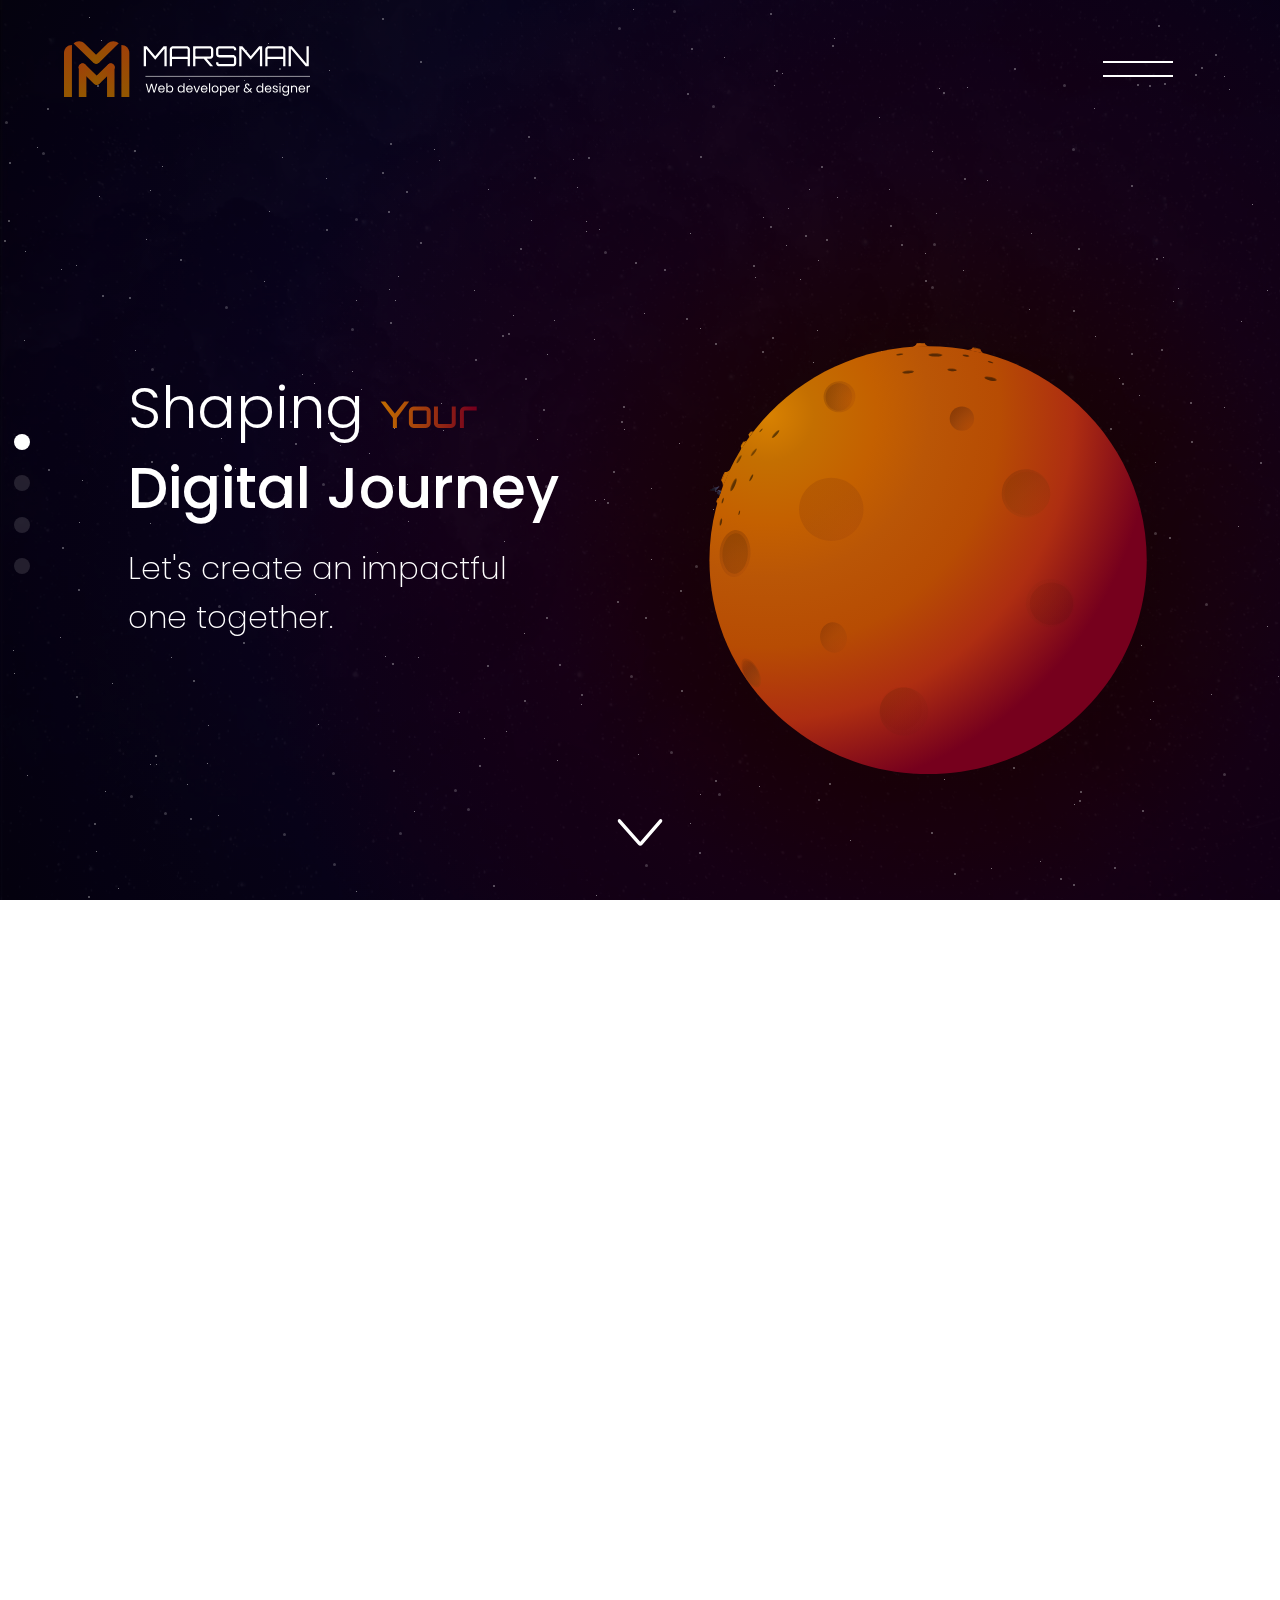
==== index.html @ 3948cae2 "Create index.html" ====
<!DOCTYPE html>
<html lang="en">
<head>
    <meta charset="UTF-8">
    <meta http-equiv="X-UA-Compatible" content="IE=edge">
    <meta name="viewport" content="width=device-width, initial-scale=1.0">
    <title>MARSMAN</title>
    <link rel="stylesheet" href="/statics/mutual.css">
    <link rel="stylesheet" href="/statics/index.css">
    <link rel="preconnect" href="https://fonts.googleapis.com">
    <link rel="preconnect" href="https://fonts.gstatic.com" crossorigin>
    <link href="https://fonts.googleapis.com/css2?family=Orbitron:wght@400;500;600;700;800&family=Poppins:wght@100;200;300;400;500;600;700&display=swap" rel="stylesheet">
    <link rel="preconnect" href="https://fonts.gstatic.com" crossorigin>
    <link href="https://fonts.googleapis.com/css2?family=Roboto:ital,wght@1,300;1,400&display=swap" rel="stylesheet">
    <link rel="apple-touch-icon" sizes="180x180" href="/static/favcon/apple-touch-icon.png">
    <link rel="icon" type="image/png" sizes="192x192" href="/static/favcon/android-chrome-192x192.png">
    <link rel="icon" type="image/png" sizes="512x512" href="/static/favcon/android-chrome-512x512.png">
    <link rel="icon" type="image/png" sizes="32x32" href="/static/favcon/favicon-32x32.png">
    <link rel="icon" type="image/png" sizes="16x16" href="/static/favcon/favicon-16x16.png">
    <link rel="manifest" href="/static/favcon/site.webmanifest">
</head>
<body>
    <header id="header" class="fader">
        <div id="nav-container" class="flex" style="flex-direction: row;">
            <a href="/" class="logo noSelect" aria-label="my logo with a redirection link to home page">
                <svg width="100%" height="100%" viewBox="0 0 2112 510" fill="none" xmlns="http://www.w3.org/2000/svg">
                    <g clip-path="url(#clip0_932_1490)">
                    <path d="M698 329.011H2112" stroke="white" stroke-width="5"/>
                    <path d="M683.44 243V70.2H710.08L781.84 155.64L853.6 70.2H880.24V243H860.8V92.28L781.84 186.12L702.88 92.28V243H683.44ZM906.576 243V99C906.576 93.72 907.856 88.92 910.416 84.6C912.976 80.12 916.416 76.6 920.736 74.04C925.216 71.48 930.096 70.2 935.376 70.2H1050.58C1055.86 70.2 1060.66 71.48 1064.98 74.04C1069.46 76.6 1072.98 80.12 1075.54 84.6C1078.1 88.92 1079.38 93.72 1079.38 99V243H1059.94V179.88H926.016V243H906.576ZM926.016 160.44H1059.94V99C1059.94 96.44 1058.98 94.28 1057.06 92.52C1055.3 90.6 1053.14 89.64 1050.58 89.64H935.376C932.816 89.64 930.576 90.6 928.656 92.52C926.896 94.28 926.016 96.44 926.016 99V160.44ZM1252.64 243L1196.24 175.8H1221.68L1278.32 242.76V243H1252.64ZM1106.72 243V70.44H1250.72C1256 70.44 1260.8 71.8 1265.12 74.52C1269.6 77.08 1273.12 80.52 1275.68 84.84C1278.24 89.16 1279.52 93.96 1279.52 99.24V149.88C1279.52 155.16 1278.24 159.96 1275.68 164.28C1273.12 168.6 1269.6 172.12 1265.12 174.84C1260.8 177.4 1256 178.68 1250.72 178.68H1126.16V243H1106.72ZM1135.52 159H1250.72C1253.28 159 1255.44 158.12 1257.2 156.36C1259.12 154.6 1260.08 152.44 1260.08 149.88V99.24C1260.08 96.68 1259.12 94.52 1257.2 92.76C1255.44 90.84 1253.28 89.88 1250.72 89.88H1135.52C1132.96 89.88 1130.72 90.84 1128.8 92.76C1127.04 94.52 1126.16 96.68 1126.16 99.24V149.88C1126.16 152.44 1127.04 154.6 1128.8 156.36C1130.72 158.12 1132.96 159 1135.52 159ZM1332.37 243C1327.09 243 1322.21 241.72 1317.73 239.16C1313.41 236.6 1309.97 233.16 1307.41 228.84C1304.85 224.36 1303.57 219.48 1303.57 214.2V207.48H1323.01V214.2C1323.01 216.76 1323.89 219 1325.65 220.92C1327.57 222.68 1329.81 223.56 1332.37 223.56H1447.57C1450.13 223.56 1452.29 222.68 1454.05 220.92C1455.97 219 1456.93 216.76 1456.93 214.2V175.56C1456.93 173 1455.97 170.84 1454.05 169.08C1452.29 167.32 1450.13 166.44 1447.57 166.44H1332.37C1327.09 166.44 1322.21 165.16 1317.73 162.6C1313.41 159.88 1309.97 156.36 1307.41 152.04C1304.85 147.72 1303.57 142.92 1303.57 137.64V99C1303.57 93.72 1304.85 88.92 1307.41 84.6C1309.97 80.12 1313.41 76.6 1317.73 74.04C1322.21 71.48 1327.09 70.2 1332.37 70.2H1447.57C1452.85 70.2 1457.65 71.48 1461.97 74.04C1466.45 76.6 1469.97 80.12 1472.53 84.6C1475.09 88.92 1476.37 93.72 1476.37 99V105.72H1456.93V99C1456.93 96.44 1455.97 94.28 1454.05 92.52C1452.29 90.6 1450.13 89.64 1447.57 89.64H1332.37C1329.81 89.64 1327.57 90.6 1325.65 92.52C1323.89 94.28 1323.01 96.44 1323.01 99V137.64C1323.01 140.2 1323.89 142.36 1325.65 144.12C1327.57 145.88 1329.81 146.76 1332.37 146.76H1447.57C1452.85 146.76 1457.65 148.12 1461.97 150.84C1466.45 153.4 1469.97 156.84 1472.53 161.16C1475.09 165.48 1476.37 170.28 1476.37 175.56V214.2C1476.37 219.48 1475.09 224.36 1472.53 228.84C1469.97 233.16 1466.45 236.6 1461.97 239.16C1457.65 241.72 1452.85 243 1447.57 243H1332.37ZM1502.11 243V70.2H1528.75L1600.51 155.64L1672.27 70.2H1698.91V243H1679.47V92.28L1600.51 186.12L1521.55 92.28V243H1502.11ZM1725.25 243V99C1725.25 93.72 1726.53 88.92 1729.09 84.6C1731.65 80.12 1735.09 76.6 1739.41 74.04C1743.89 71.48 1748.77 70.2 1754.05 70.2H1869.25C1874.53 70.2 1879.33 71.48 1883.65 74.04C1888.13 76.6 1891.65 80.12 1894.21 84.6C1896.77 88.92 1898.05 93.72 1898.05 99V243H1878.61V179.88H1744.69V243H1725.25ZM1744.69 160.44H1878.61V99C1878.61 96.44 1877.65 94.28 1875.73 92.52C1873.97 90.6 1871.81 89.64 1869.25 89.64H1754.05C1751.49 89.64 1749.25 90.6 1747.33 92.52C1745.57 94.28 1744.69 96.44 1744.69 99V160.44ZM1925.39 243V70.2H1952.03L2078.75 220.92V70.2H2098.19V243H2071.55L1944.83 92.28V243H1925.39Z" fill="white"/>
                    <path d="M82.1289 46.5962V46.5962C108.12 21.2141 150.261 21.2141 176.252 46.5962L298.905 166.373C311.9 179.064 311.9 199.64 298.905 212.331V212.331C285.909 225.022 264.839 225.022 251.843 212.331L82.1289 46.5962Z" fill="url(#paint0_linear_932_1490)"/>
                    <path d="M375.524 45.9583C401.516 20.5762 443.656 20.5762 469.648 45.9583V45.9583L302.248 209.433C289.252 222.124 268.182 222.124 255.187 209.433V209.433C242.191 196.742 242.191 176.166 255.187 163.475L375.524 45.9583Z" fill="url(#paint1_linear_932_1490)"/>
                    <path d="M127 251.5C127 233.551 141.551 219 159.5 219V219C177.449 219 192 233.551 192 251.5V510H127V251.5Z" fill="url(#paint2_linear_932_1490)"/>
                    <path d="M0 129C0 91.4446 30.4446 61 68 61V61V510H0V129Z" fill="url(#paint3_linear_932_1490)"/>
                    <path d="M492 61V61C529.555 61 560 91.4446 560 129V510H492V61Z" fill="url(#paint4_linear_932_1490)"/>
                    <rect width="65.7797" height="234.198" rx="32.8898" transform="matrix(0.715444 -0.69867 0.715444 0.69867 112.309 250.743)" fill="url(#paint5_linear_932_1490)"/>
                    <rect width="65.7797" height="228.077" rx="32.8898" transform="matrix(0.715444 0.69867 -0.715444 0.69867 400.707 204.785)" fill="url(#paint6_linear_932_1490)"/>
                    <path d="M369 251C369 233.327 383.327 219 401 219V219C418.673 219 433 233.327 433 251V510H369V251Z" fill="url(#paint7_linear_932_1490)"/>
                    <path d="M799.971 392.421L778.357 467H767.443L750.109 406.973L732.133 467L721.326 467.107L700.461 392.421H710.84L727.104 455.658L745.08 392.421H755.994L773.114 455.444L789.485 392.421H799.971ZM864.127 435.435C864.127 437.29 864.02 439.251 863.806 441.32H816.94C817.296 447.098 819.258 451.628 822.825 454.909C826.463 458.119 830.85 459.724 835.986 459.724C840.194 459.724 843.69 458.761 846.472 456.835C849.325 454.838 851.322 452.198 852.464 448.917H862.95C861.38 454.552 858.242 459.153 853.534 462.72C848.826 466.215 842.976 467.963 835.986 467.963C830.422 467.963 825.428 466.715 821.006 464.218C816.654 461.721 813.23 458.19 810.734 453.625C808.237 448.988 806.989 443.638 806.989 437.575C806.989 431.512 808.201 426.197 810.627 421.632C813.052 417.067 816.44 413.571 820.792 411.146C825.214 408.649 830.279 407.401 835.986 407.401C841.55 407.401 846.472 408.614 850.752 411.039C855.032 413.464 858.313 416.817 860.596 421.097C862.95 425.306 864.127 430.085 864.127 435.435ZM854.069 433.402C854.069 429.693 853.248 426.518 851.608 423.879C849.967 421.168 847.72 419.135 844.867 417.78C842.085 416.353 838.982 415.64 835.558 415.64C830.636 415.64 826.427 417.209 822.932 420.348C819.508 423.487 817.546 427.838 817.047 433.402H854.069ZM886.716 419.278C888.714 415.783 891.638 412.929 895.49 410.718C899.342 408.507 903.729 407.401 908.651 407.401C913.93 407.401 918.674 408.649 922.882 411.146C927.091 413.643 930.408 417.174 932.833 421.739C935.259 426.233 936.471 431.476 936.471 437.468C936.471 443.389 935.259 448.667 932.833 453.304C930.408 457.941 927.055 461.543 922.775 464.111C918.567 466.679 913.859 467.963 908.651 467.963C903.587 467.963 899.128 466.857 895.276 464.646C891.496 462.435 888.642 459.617 886.716 456.193V467H876.979V387.82H886.716V419.278ZM926.52 437.468C926.52 433.045 925.629 429.193 923.845 425.912C922.062 422.631 919.637 420.134 916.569 418.422C913.573 416.71 910.256 415.854 906.618 415.854C903.052 415.854 899.735 416.746 896.667 418.529C893.671 420.241 891.246 422.773 889.391 426.126C887.608 429.407 886.716 433.224 886.716 437.575C886.716 441.998 887.608 445.885 889.391 449.238C891.246 452.519 893.671 455.052 896.667 456.835C899.735 458.547 903.052 459.403 906.618 459.403C910.256 459.403 913.573 458.547 916.569 456.835C919.637 455.052 922.062 452.519 923.845 449.238C925.629 445.885 926.52 441.962 926.52 437.468ZM974.176 437.468C974.176 431.476 975.389 426.233 977.814 421.739C980.24 417.174 983.557 413.643 987.765 411.146C992.045 408.649 996.825 407.401 1002.1 407.401C1006.67 407.401 1010.91 408.471 1014.84 410.611C1018.76 412.68 1021.76 415.426 1023.82 418.85V387.82H1033.67V467H1023.82V455.979C1021.9 459.474 1019.04 462.363 1015.26 464.646C1011.48 466.857 1007.06 467.963 1002 467.963C996.789 467.963 992.045 466.679 987.765 464.111C983.557 461.543 980.24 457.941 977.814 453.304C975.389 448.667 974.176 443.389 974.176 437.468ZM1023.82 437.575C1023.82 433.152 1022.93 429.3 1021.15 426.019C1019.37 422.738 1016.94 420.241 1013.87 418.529C1010.88 416.746 1007.56 415.854 1003.92 415.854C1000.28 415.854 996.967 416.71 993.971 418.422C990.975 420.134 988.586 422.631 986.802 425.912C985.019 429.193 984.127 433.045 984.127 437.468C984.127 441.962 985.019 445.885 986.802 449.238C988.586 452.519 990.975 455.052 993.971 456.835C996.967 458.547 1000.28 459.403 1003.92 459.403C1007.56 459.403 1010.88 458.547 1013.87 456.835C1016.94 455.052 1019.37 452.519 1021.15 449.238C1022.93 445.885 1023.82 441.998 1023.82 437.575ZM1103.62 435.435C1103.62 437.29 1103.52 439.251 1103.3 441.32H1056.44C1056.79 447.098 1058.75 451.628 1062.32 454.909C1065.96 458.119 1070.35 459.724 1075.48 459.724C1079.69 459.724 1083.19 458.761 1085.97 456.835C1088.82 454.838 1090.82 452.198 1091.96 448.917H1102.45C1100.88 454.552 1097.74 459.153 1093.03 462.72C1088.32 466.215 1082.47 467.963 1075.48 467.963C1069.92 467.963 1064.92 466.715 1060.5 464.218C1056.15 461.721 1052.73 458.19 1050.23 453.625C1047.73 448.988 1046.48 443.638 1046.48 437.575C1046.48 431.512 1047.7 426.197 1050.12 421.632C1052.55 417.067 1055.94 413.571 1060.29 411.146C1064.71 408.649 1069.78 407.401 1075.48 407.401C1081.05 407.401 1085.97 408.614 1090.25 411.039C1094.53 413.464 1097.81 416.817 1100.09 421.097C1102.45 425.306 1103.62 430.085 1103.62 435.435ZM1093.56 433.402C1093.56 429.693 1092.74 426.518 1091.1 423.879C1089.46 421.168 1087.22 419.135 1084.36 417.78C1081.58 416.353 1078.48 415.64 1075.05 415.64C1070.13 415.64 1065.92 417.209 1062.43 420.348C1059 423.487 1057.04 427.838 1056.54 433.402H1093.56ZM1138.3 458.012L1156.49 408.364H1166.87L1143.87 467H1132.53L1109.52 408.364H1120.01L1138.3 458.012ZM1229.95 435.435C1229.95 437.29 1229.85 439.251 1229.63 441.32H1182.77C1183.12 447.098 1185.09 451.628 1188.65 454.909C1192.29 458.119 1196.68 459.724 1201.81 459.724C1206.02 459.724 1209.52 458.761 1212.3 456.835C1215.15 454.838 1217.15 452.198 1218.29 448.917H1228.78C1227.21 454.552 1224.07 459.153 1219.36 462.72C1214.65 466.215 1208.8 467.963 1201.81 467.963C1196.25 467.963 1191.26 466.715 1186.83 464.218C1182.48 461.721 1179.06 458.19 1176.56 453.625C1174.06 448.988 1172.82 443.638 1172.82 437.575C1172.82 431.512 1174.03 426.197 1176.45 421.632C1178.88 417.067 1182.27 413.571 1186.62 411.146C1191.04 408.649 1196.11 407.401 1201.81 407.401C1207.38 407.401 1212.3 408.614 1216.58 411.039C1220.86 413.464 1224.14 416.817 1226.42 421.097C1228.78 425.306 1229.95 430.085 1229.95 435.435ZM1219.9 433.402C1219.9 429.693 1219.08 426.518 1217.43 423.879C1215.79 421.168 1213.55 419.135 1210.69 417.78C1207.91 416.353 1204.81 415.64 1201.38 415.64C1196.46 415.64 1192.25 417.209 1188.76 420.348C1185.33 423.487 1183.37 427.838 1182.87 433.402H1219.9ZM1252.54 387.82V467H1242.81V387.82H1252.54ZM1294.71 467.963C1289.22 467.963 1284.23 466.715 1279.73 464.218C1275.31 461.721 1271.81 458.19 1269.25 453.625C1266.75 448.988 1265.5 443.638 1265.5 437.575C1265.5 431.583 1266.78 426.304 1269.35 421.739C1271.99 417.102 1275.56 413.571 1280.05 411.146C1284.55 408.649 1289.58 407.401 1295.14 407.401C1300.7 407.401 1305.73 408.649 1310.23 411.146C1314.72 413.571 1318.25 417.067 1320.82 421.632C1323.46 426.197 1324.78 431.512 1324.78 437.575C1324.78 443.638 1323.42 448.988 1320.71 453.625C1318.07 458.19 1314.47 461.721 1309.91 464.218C1305.34 466.715 1300.28 467.963 1294.71 467.963ZM1294.71 459.403C1298.21 459.403 1301.49 458.583 1304.56 456.942C1307.62 455.301 1310.08 452.84 1311.94 449.559C1313.86 446.278 1314.83 442.283 1314.83 437.575C1314.83 432.867 1313.9 428.872 1312.05 425.591C1310.19 422.31 1307.77 419.884 1304.77 418.315C1301.77 416.674 1298.53 415.854 1295.03 415.854C1291.47 415.854 1288.18 416.674 1285.19 418.315C1282.26 419.884 1279.91 422.31 1278.13 425.591C1276.34 428.872 1275.45 432.867 1275.45 437.575C1275.45 442.354 1276.31 446.385 1278.02 449.666C1279.8 452.947 1282.16 455.408 1285.08 457.049C1288.01 458.618 1291.22 459.403 1294.71 459.403ZM1347.32 419.171C1349.24 415.818 1352.1 413.036 1355.88 410.825C1359.73 408.542 1364.19 407.401 1369.25 407.401C1374.46 407.401 1379.17 408.649 1383.38 411.146C1387.66 413.643 1391.01 417.174 1393.43 421.739C1395.86 426.233 1397.07 431.476 1397.07 437.468C1397.07 443.389 1395.86 448.667 1393.43 453.304C1391.01 457.941 1387.66 461.543 1383.38 464.111C1379.17 466.679 1374.46 467.963 1369.25 467.963C1364.26 467.963 1359.84 466.857 1355.98 464.646C1352.2 462.363 1349.32 459.546 1347.32 456.193V494.82H1337.58V408.364H1347.32V419.171ZM1387.12 437.468C1387.12 433.045 1386.23 429.193 1384.45 425.912C1382.66 422.631 1380.24 420.134 1377.17 418.422C1374.17 416.71 1370.86 415.854 1367.22 415.854C1363.65 415.854 1360.34 416.746 1357.27 418.529C1354.27 420.241 1351.85 422.773 1349.99 426.126C1348.21 429.407 1347.32 433.224 1347.32 437.575C1347.32 441.998 1348.21 445.885 1349.99 449.238C1351.85 452.519 1354.27 455.052 1357.27 456.835C1360.34 458.547 1363.65 459.403 1367.22 459.403C1370.86 459.403 1374.17 458.547 1377.17 456.835C1380.24 455.052 1382.66 452.519 1384.45 449.238C1386.23 445.885 1387.12 441.962 1387.12 437.468ZM1463.39 435.435C1463.39 437.29 1463.28 439.251 1463.07 441.32H1416.2C1416.56 447.098 1418.52 451.628 1422.09 454.909C1425.73 458.119 1430.11 459.724 1435.25 459.724C1439.46 459.724 1442.95 458.761 1445.73 456.835C1448.59 454.838 1450.59 452.198 1451.73 448.917H1462.21C1460.64 454.552 1457.5 459.153 1452.8 462.72C1448.09 466.215 1442.24 467.963 1435.25 467.963C1429.68 467.963 1424.69 466.715 1420.27 464.218C1415.92 461.721 1412.49 458.19 1410 453.625C1407.5 448.988 1406.25 443.638 1406.25 437.575C1406.25 431.512 1407.46 426.197 1409.89 421.632C1412.31 417.067 1415.7 413.571 1420.05 411.146C1424.48 408.649 1429.54 407.401 1435.25 407.401C1440.81 407.401 1445.73 408.614 1450.01 411.039C1454.29 413.464 1457.58 416.817 1459.86 421.097C1462.21 425.306 1463.39 430.085 1463.39 435.435ZM1453.33 433.402C1453.33 429.693 1452.51 426.518 1450.87 423.879C1449.23 421.168 1446.98 419.135 1444.13 417.78C1441.35 416.353 1438.24 415.64 1434.82 415.64C1429.9 415.64 1425.69 417.209 1422.19 420.348C1418.77 423.487 1416.81 427.838 1416.31 433.402H1453.33ZM1485.98 417.887C1487.69 414.534 1490.12 411.931 1493.25 410.076C1496.46 408.221 1500.35 407.294 1504.92 407.294V417.352H1502.35C1491.44 417.352 1485.98 423.273 1485.98 435.114V467H1476.24V408.364H1485.98V417.887ZM1601.93 467L1592.19 457.156C1588.55 460.937 1584.67 463.754 1580.53 465.609C1576.39 467.392 1571.72 468.284 1566.51 468.284C1561.38 468.284 1556.81 467.357 1552.82 465.502C1548.89 463.647 1545.83 461.008 1543.61 457.584C1541.47 454.16 1540.4 450.165 1540.4 445.6C1540.4 440.393 1541.87 435.827 1544.79 431.904C1547.79 427.909 1552.17 424.771 1557.95 422.488C1555.67 419.777 1554.03 417.281 1553.03 414.998C1552.03 412.715 1551.53 410.219 1551.53 407.508C1551.53 404.369 1552.32 401.552 1553.89 399.055C1555.53 396.487 1557.85 394.49 1560.84 393.063C1563.84 391.636 1567.3 390.923 1571.22 390.923C1575.07 390.923 1578.42 391.672 1581.28 393.17C1584.13 394.668 1586.27 396.772 1587.7 399.483C1589.12 402.122 1589.77 405.083 1589.62 408.364H1579.89C1579.96 405.439 1579.14 403.157 1577.43 401.516C1575.71 399.804 1573.5 398.948 1570.79 398.948C1567.94 398.948 1565.62 399.768 1563.84 401.409C1562.13 402.978 1561.27 405.011 1561.27 407.508C1561.27 409.648 1561.84 411.717 1562.98 413.714C1564.19 415.711 1566.19 418.172 1568.97 421.097L1591.23 443.46L1593.16 440.464L1600.43 428.266H1610.92L1602.14 443.46C1600.93 445.6 1599.5 447.847 1597.86 450.201L1614.66 467H1601.93ZM1566.51 459.938C1570.36 459.938 1573.82 459.189 1576.89 457.691C1580.03 456.193 1582.99 453.875 1585.77 450.736L1563.84 428.694C1554.71 432.189 1550.14 437.718 1550.14 445.279C1550.14 449.488 1551.64 452.983 1554.64 455.765C1557.7 458.547 1561.66 459.938 1566.51 459.938ZM1648.67 437.468C1648.67 431.476 1649.89 426.233 1652.31 421.739C1654.74 417.174 1658.05 413.643 1662.26 411.146C1666.54 408.649 1671.32 407.401 1676.6 407.401C1681.17 407.401 1685.41 408.471 1689.33 410.611C1693.26 412.68 1696.25 415.426 1698.32 418.85V387.82H1708.17V467H1698.32V455.979C1696.4 459.474 1693.54 462.363 1689.76 464.646C1685.98 466.857 1681.56 467.963 1676.49 467.963C1671.29 467.963 1666.54 466.679 1662.26 464.111C1658.05 461.543 1654.74 457.941 1652.31 453.304C1649.89 448.667 1648.67 443.389 1648.67 437.468ZM1698.32 437.575C1698.32 433.152 1697.43 429.3 1695.65 426.019C1693.86 422.738 1691.44 420.241 1688.37 418.529C1685.37 416.746 1682.06 415.854 1678.42 415.854C1674.78 415.854 1671.46 416.71 1668.47 418.422C1665.47 420.134 1663.08 422.631 1661.3 425.912C1659.52 429.193 1658.62 433.045 1658.62 437.468C1658.62 441.962 1659.52 445.885 1661.3 449.238C1663.08 452.519 1665.47 455.052 1668.47 456.835C1671.46 458.547 1674.78 459.403 1678.42 459.403C1682.06 459.403 1685.37 458.547 1688.37 456.835C1691.44 455.052 1693.86 452.519 1695.65 449.238C1697.43 445.885 1698.32 441.998 1698.32 437.575ZM1778.12 435.435C1778.12 437.29 1778.01 439.251 1777.8 441.32H1730.93C1731.29 447.098 1733.25 451.628 1736.82 454.909C1740.46 458.119 1744.84 459.724 1749.98 459.724C1754.19 459.724 1757.68 458.761 1760.46 456.835C1763.32 454.838 1765.32 452.198 1766.46 448.917H1776.94C1775.37 454.552 1772.23 459.153 1767.53 462.72C1762.82 466.215 1756.97 467.963 1749.98 467.963C1744.41 467.963 1739.42 466.715 1735 464.218C1730.65 461.721 1727.22 458.19 1724.73 453.625C1722.23 448.988 1720.98 443.638 1720.98 437.575C1720.98 431.512 1722.19 426.197 1724.62 421.632C1727.05 417.067 1730.43 413.571 1734.78 411.146C1739.21 408.649 1744.27 407.401 1749.98 407.401C1755.54 407.401 1760.46 408.614 1764.74 411.039C1769.02 413.464 1772.31 416.817 1774.59 421.097C1776.94 425.306 1778.12 430.085 1778.12 435.435ZM1768.06 433.402C1768.06 429.693 1767.24 426.518 1765.6 423.879C1763.96 421.168 1761.71 419.135 1758.86 417.78C1756.08 416.353 1752.97 415.64 1749.55 415.64C1744.63 415.64 1740.42 417.209 1736.92 420.348C1733.5 423.487 1731.54 427.838 1731.04 433.402H1768.06ZM1811.73 467.963C1807.24 467.963 1803.21 467.214 1799.64 465.716C1796.07 464.147 1793.26 462.007 1791.19 459.296C1789.12 456.514 1787.98 453.34 1787.76 449.773H1797.82C1798.11 452.698 1799.46 455.087 1801.89 456.942C1804.38 458.797 1807.63 459.724 1811.62 459.724C1815.33 459.724 1818.26 458.904 1820.4 457.263C1822.54 455.622 1823.61 453.554 1823.61 451.057C1823.61 448.489 1822.47 446.599 1820.18 445.386C1817.9 444.102 1814.37 442.854 1809.59 441.641C1805.24 440.5 1801.67 439.358 1798.89 438.217C1796.18 437.004 1793.83 435.257 1791.83 432.974C1789.9 430.62 1788.94 427.553 1788.94 423.772C1788.94 420.776 1789.83 418.03 1791.61 415.533C1793.4 413.036 1795.93 411.075 1799.21 409.648C1802.49 408.15 1806.24 407.401 1810.45 407.401C1816.94 407.401 1822.18 409.042 1826.18 412.323C1830.17 415.604 1832.31 420.098 1832.6 425.805H1822.86C1822.64 422.738 1821.4 420.277 1819.11 418.422C1816.9 416.567 1813.91 415.64 1810.13 415.64C1806.63 415.64 1803.85 416.389 1801.78 417.887C1799.71 419.385 1798.68 421.347 1798.68 423.772C1798.68 425.698 1799.28 427.303 1800.5 428.587C1801.78 429.8 1803.35 430.798 1805.2 431.583C1807.13 432.296 1809.77 433.117 1813.12 434.044C1817.33 435.185 1820.75 436.327 1823.39 437.468C1826.03 438.538 1828.28 440.179 1830.13 442.39C1832.06 444.601 1833.06 447.49 1833.13 451.057C1833.13 454.267 1832.24 457.156 1830.46 459.724C1828.67 462.292 1826.14 464.325 1822.86 465.823C1819.65 467.25 1815.94 467.963 1811.73 467.963ZM1851.9 398.841C1850.05 398.841 1848.48 398.199 1847.2 396.915C1845.91 395.631 1845.27 394.062 1845.27 392.207C1845.27 390.352 1845.91 388.783 1847.2 387.499C1848.48 386.215 1850.05 385.573 1851.9 385.573C1853.69 385.573 1855.19 386.215 1856.4 387.499C1857.68 388.783 1858.32 390.352 1858.32 392.207C1858.32 394.062 1857.68 395.631 1856.4 396.915C1855.19 398.199 1853.69 398.841 1851.9 398.841ZM1856.61 408.364V467H1846.88V408.364H1856.61ZM1897.39 407.401C1902.45 407.401 1906.88 408.507 1910.66 410.718C1914.51 412.929 1917.36 415.711 1919.22 419.064V408.364H1929.06V468.284C1929.06 473.634 1927.92 478.378 1925.64 482.515C1923.36 486.724 1920.07 490.005 1915.79 492.359C1911.59 494.713 1906.66 495.89 1901.03 495.89C1893.32 495.89 1886.9 494.071 1881.77 490.433C1876.63 486.795 1873.6 481.837 1872.67 475.56H1882.3C1883.37 479.127 1885.58 481.98 1888.94 484.12C1892.29 486.331 1896.32 487.437 1901.03 487.437C1906.38 487.437 1910.73 485.761 1914.08 482.408C1917.51 479.055 1919.22 474.347 1919.22 468.284V455.979C1917.29 459.403 1914.44 462.256 1910.66 464.539C1906.88 466.822 1902.45 467.963 1897.39 467.963C1892.18 467.963 1887.44 466.679 1883.16 464.111C1878.95 461.543 1875.63 457.941 1873.21 453.304C1870.78 448.667 1869.57 443.389 1869.57 437.468C1869.57 431.476 1870.78 426.233 1873.21 421.739C1875.63 417.174 1878.95 413.643 1883.16 411.146C1887.44 408.649 1892.18 407.401 1897.39 407.401ZM1919.22 437.575C1919.22 433.152 1918.33 429.3 1916.54 426.019C1914.76 422.738 1912.33 420.241 1909.27 418.529C1906.27 416.746 1902.95 415.854 1899.32 415.854C1895.68 415.854 1892.36 416.71 1889.36 418.422C1886.37 420.134 1883.98 422.631 1882.2 425.912C1880.41 429.193 1879.52 433.045 1879.52 437.468C1879.52 441.962 1880.41 445.885 1882.2 449.238C1883.98 452.519 1886.37 455.052 1889.36 456.835C1892.36 458.547 1895.68 459.403 1899.32 459.403C1902.95 459.403 1906.27 458.547 1909.27 456.835C1912.33 455.052 1914.76 452.519 1916.54 449.238C1918.33 445.885 1919.22 441.998 1919.22 437.575ZM1974.09 407.294C1981.22 407.294 1987 409.47 1991.42 413.821C1995.84 418.101 1998.05 424.307 1998.05 432.439V467H1988.42V433.83C1988.42 427.981 1986.96 423.522 1984.04 420.455C1981.11 417.316 1977.12 415.747 1972.05 415.747C1966.92 415.747 1962.81 417.352 1959.75 420.562C1956.75 423.772 1955.25 428.444 1955.25 434.579V467H1945.52V408.364H1955.25V416.71C1957.18 413.714 1959.78 411.396 1963.06 409.755C1966.42 408.114 1970.09 407.294 1974.09 407.294ZM2067.46 435.435C2067.46 437.29 2067.35 439.251 2067.14 441.32H2020.27C2020.63 447.098 2022.59 451.628 2026.16 454.909C2029.79 458.119 2034.18 459.724 2039.32 459.724C2043.53 459.724 2047.02 458.761 2049.8 456.835C2052.66 454.838 2054.65 452.198 2055.8 448.917H2066.28C2064.71 454.552 2061.57 459.153 2056.87 462.72C2052.16 466.215 2046.31 467.963 2039.32 467.963C2033.75 467.963 2028.76 466.715 2024.34 464.218C2019.99 461.721 2016.56 458.19 2014.07 453.625C2011.57 448.988 2010.32 443.638 2010.32 437.575C2010.32 431.512 2011.53 426.197 2013.96 421.632C2016.38 417.067 2019.77 413.571 2024.12 411.146C2028.55 408.649 2033.61 407.401 2039.32 407.401C2044.88 407.401 2049.8 408.614 2054.08 411.039C2058.36 413.464 2061.65 416.817 2063.93 421.097C2066.28 425.306 2067.46 430.085 2067.46 435.435ZM2057.4 433.402C2057.4 429.693 2056.58 426.518 2054.94 423.879C2053.3 421.168 2051.05 419.135 2048.2 417.78C2045.42 416.353 2042.31 415.64 2038.89 415.64C2033.97 415.64 2029.76 417.209 2026.26 420.348C2022.84 423.487 2020.88 427.838 2020.38 433.402H2057.4ZM2090.05 417.887C2091.76 414.534 2094.19 411.931 2097.32 410.076C2100.53 408.221 2104.42 407.294 2108.99 407.294V417.352H2106.42C2095.51 417.352 2090.05 423.273 2090.05 435.114V467H2080.31V408.364H2090.05V417.887Z" fill="white"/>
                    </g>
                    <defs>
                    <linearGradient id="paint0_linear_932_1490" x1="105.66" y1="23.617" x2="294.321" y2="216.807" gradientUnits="userSpaceOnUse">
                    <stop stop-color="#9F4009"/>
                    <stop offset="1" stop-color="#925700"/>
                    </linearGradient>
                    <linearGradient id="paint1_linear_932_1490" x1="446.117" y1="22.9792" x2="259.715" y2="213.856" gradientUnits="userSpaceOnUse">
                    <stop stop-color="#9F4009"/>
                    <stop offset="1" stop-color="#925700"/>
                    </linearGradient>
                    <linearGradient id="paint2_linear_932_1490" x1="159.5" y1="219" x2="159.5" y2="510" gradientUnits="userSpaceOnUse">
                    <stop stop-color="#9F4009"/>
                    <stop offset="1" stop-color="#925700"/>
                    </linearGradient>
                    <linearGradient id="paint3_linear_932_1490" x1="34" y1="61" x2="34" y2="510" gradientUnits="userSpaceOnUse">
                    <stop stop-color="#9F4009"/>
                    <stop offset="1" stop-color="#925700"/>
                    </linearGradient>
                    <linearGradient id="paint4_linear_932_1490" x1="526" y1="61" x2="526" y2="510" gradientUnits="userSpaceOnUse">
                    <stop stop-color="#9F4009"/>
                    <stop offset="1" stop-color="#925700"/>
                    </linearGradient>
                    <linearGradient id="paint5_linear_932_1490" x1="32.8898" y1="0" x2="32.8898" y2="234.198" gradientUnits="userSpaceOnUse">
                    <stop stop-color="#9F4009"/>
                    <stop offset="1" stop-color="#925700"/>
                    </linearGradient>
                    <linearGradient id="paint6_linear_932_1490" x1="32.8898" y1="0" x2="32.8898" y2="228.077" gradientUnits="userSpaceOnUse">
                    <stop stop-color="#9F4009"/>
                    <stop offset="1" stop-color="#925700"/>
                    </linearGradient>
                    <linearGradient id="paint7_linear_932_1490" x1="401" y1="219" x2="401" y2="510" gradientUnits="userSpaceOnUse">
                    <stop stop-color="#9F4009"/>
                    <stop offset="1" stop-color="#925700"/>
                    </linearGradient>
                    <clipPath id="clip0_932_1490">
                    <rect width="2112" height="510" fill="white"/>
                    </clipPath>
                    </defs>
                    </svg>    
            </a>
            <button class="menu-button noSelect" id="menu-btn" aria-label="Navigation menu button">
                <span class="bar" id="bar1"></span>
                <span class="bar" id="bar3"></span>
            </button>
            <nav class="menu-container" id="menu">
                <ul class="menu-side1 flex-align-left">
                    <li class="menu-item"><a href="/" class="menu-links" aria-label="Home Page"><span data-menu-after="H">H</span><span data-menu-after="o">o</span><span data-menu-after="m">m</span><span data-menu-after="e">e</span></a></li>
                    <li class="menu-item"><a href="/about"  class="menu-links" aria-label="About page"><span data-menu-after="A">A</span><span data-menu-after="b">b</span><span data-menu-after="o">o</span><span data-menu-after="u">u</span><span data-menu-after="t">t</span></a></li>
                    <li class="menu-item">
                        <button id="service-btn" aria-label="button for a drop-down list of services i offer">
                            <span>What I do</span>
                            <svg width="100%" height="100%" viewBox="0 0 180 107" fill="none" xmlns="http://www.w3.org/2000/svg">
                                <path d="M7 7L88.0389 98.5712C89.6444 100.385 92.4813 100.367 94.0635 98.5326L173 7" stroke="white" stroke-width="14" stroke-linecap="round"/>
                            </svg>
                        </button>
                        <div id="services-cont">
                            <ul class="services-list">
                                <li>
                                    <a href="/website-creation" class="menu-links" aria-label="website creation service"><span data-menu-after="W">W</span><span data-menu-after="e">e</span><span data-menu-after="b">b</span><span data-menu-after="s">s</span><span data-menu-after="i">i</span><span data-menu-after="t">t</span><span data-menu-after="e">e</span> <span data-menu-after="C">C</span><span data-menu-after="r">r</span><span data-menu-after="e">e</span><span data-menu-after="a">a</span><span data-menu-after="t">t</span><span data-menu-after="i">i</span><span data-menu-after="o">o</span><span data-menu-after="n">n</span></a>
                                </li>
                                <li>
                                    <a href="/web-development" class="menu-links" aria-label="web development service"><span data-menu-after="W">W</span><span data-menu-after="e">e</span><span data-menu-after="b">b</span><span data-menu-after="D">D</span><span data-menu-after="e">e</span><span data-menu-after="v">v</span><span data-menu-after="e">e</span><span data-menu-after="l">l</span><span data-menu-after="o">o</span><span data-menu-after="p">p</span><span data-menu-after="m">m</span><span data-menu-after="e">e</span><span data-menu-after="n">n</span><span data-menu-after="t">t</span></a>
                                </li>    
                                <li>
                                    <a href="#" class="menu-links"><span data-menu-after="P">P</span><span data-menu-after="r">r</span><span data-menu-after="o">o</span><span data-menu-after="d">d</span><span data-menu-after="u">u</span><span data-menu-after="c">c</span><span data-menu-after="t">t</span> <span data-menu-after="D">D</span><span data-menu-after="e">e</span><span data-menu-after="s">s</span><span data-menu-after="i">i</span><span data-menu-after="g">g</span><span data-menu-after="n">n</span></a>
                                </li>
                            </ul>
                        </div>
                    </li>
                    <li class="menu-item">
                        <a href="#"><span data-menu-after="What ">What </span> <span data-menu-after=" I "> I </span> <span data-menu-after=" did"> did</span></a>
                    </li>
                    <li class="menu-item"><a href="/contact" class="menu-links" aria-label="Contact page"><span data-menu-after="C">C</span><span data-menu-after="o">o</span><span data-menu-after="n">n</span><span data-menu-after="t">t</span><span data-menu-after="a">a</span><span data-menu-after="c">c</span><span data-menu-after="t">t</span></a></li>
                </ul>
                <div class="menu-side2">
                    <p>Ya <span class="gradiant-font">Hala!</span></p>
                </div>
                <div class="menu-footer ">
                    <a href="https://twitter.com/ThatMartianDev" target="_blank" class="menu-socials" aria-label="Twitter account">
                        <span class="socials-magnetic-cont magnetic">
                            <span>
                                <svg xmlns="http://www.w3.org/2000/svg" xmlns:xlink="http://www.w3.org/1999/xlink" viewBox="0 0 30 30">
                                    <g id="surface69330637">
                                    <path style=" stroke:none;fill-rule:nonzero;fill:rgb(92.54902%,94.117647%,94.509804%);fill-opacity:1;" d="M 28 6.9375 C 27.042969 7.363281 26.015625 7.648438 24.9375 7.777344 C 26.039062 7.117188 26.882812 6.070312 27.28125 4.824219 C 26.25 5.4375 25.109375 5.882812 23.894531 6.121094 C 22.921875 5.085938 21.535156 4.4375 20 4.4375 C 17.054688 4.4375 14.664062 6.824219 14.664062 9.769531 C 14.664062 10.1875 14.714844 10.597656 14.804688 10.984375 C 10.371094 10.761719 6.441406 8.640625 3.808594 5.410156 C 3.351562 6.199219 3.089844 7.113281 3.089844 8.09375 C 3.089844 9.945312 4.027344 11.578125 5.460938 12.53125 C 4.585938 12.503906 3.761719 12.265625 3.042969 11.867188 C 3.042969 11.890625 3.042969 11.910156 3.042969 11.933594 C 3.042969 14.519531 4.882812 16.675781 7.324219 17.164062 C 6.875 17.285156 6.402344 17.351562 5.917969 17.351562 C 5.574219 17.351562 5.238281 17.316406 4.914062 17.253906 C 5.59375 19.375 7.5625 20.917969 9.898438 20.960938 C 8.070312 22.390625 5.773438 23.242188 3.273438 23.242188 C 2.84375 23.242188 2.417969 23.21875 2 23.167969 C 4.359375 24.683594 7.164062 25.566406 10.175781 25.566406 C 19.988281 25.566406 25.351562 17.4375 25.351562 10.386719 C 25.351562 10.15625 25.347656 9.925781 25.335938 9.699219 C 26.378906 8.945312 27.285156 8.007812 28 6.9375 Z M 28 6.9375 "/>
                                    </g>
                                </svg>
                            </span>
                        </span>
                    </a>
                    <a href="https://www.linkedin.com/in/ThatMartianDev" target="_blank" class="menu-socials" aria-label="Linkedin account">
                        <span class="socials-magnetic-cont magnetic">
                            <span>
                                in
                            </span>
                        </span>
                    </a>
                    <a href="https://github.com/ThatMartianDev" target="_blank" class="menu-socials" aria-label="GitHub account">
                        <span class="socials-magnetic-cont magnetic">
                            <span>
                                <svg xmlns="http://www.w3.org/2000/svg" xmlns:xlink="http://www.w3.org/1999/xlink" viewBox="0 0 30 30">
                                    <g id="surface69433073">
                                    <path style=" stroke:none;fill-rule:nonzero;fill:rgb(100%,100%,100%);fill-opacity:1;" d="M 15 3 C 8.371094 3 3 8.371094 3 15 C 3 20.621094 6.871094 25.328125 12.09375 26.628906 C 12.035156 26.46875 12 26.28125 12 26.046875 L 12 23.996094 C 11.511719 23.996094 10.695312 23.996094 10.492188 23.996094 C 9.671875 23.996094 8.941406 23.644531 8.585938 22.988281 C 8.195312 22.257812 8.125 21.144531 7.152344 20.460938 C 6.863281 20.234375 7.082031 19.976562 7.414062 20.011719 C 8.03125 20.183594 8.539062 20.605469 9.019531 21.230469 C 9.5 21.859375 9.722656 22 10.617188 22 C 11.050781 22 11.699219 21.976562 12.308594 21.878906 C 12.636719 21.046875 13.203125 20.28125 13.894531 19.917969 C 9.898438 19.507812 7.992188 17.519531 7.992188 14.820312 C 7.992188 13.65625 8.488281 12.535156 9.328125 11.585938 C 9.054688 10.648438 8.707031 8.730469 9.433594 8 C 11.234375 8 12.320312 9.164062 12.582031 9.480469 C 13.476562 9.175781 14.460938 9 15.496094 9 C 16.53125 9 17.519531 9.175781 18.417969 9.484375 C 18.675781 9.171875 19.761719 8 21.566406 8 C 22.296875 8.730469 21.945312 10.65625 21.667969 11.59375 C 22.503906 12.539062 22.996094 13.660156 22.996094 14.820312 C 22.996094 17.515625 21.089844 19.503906 17.101562 19.917969 C 18.199219 20.488281 19 22.101562 19 23.3125 L 19 26.046875 C 19 26.152344 18.976562 26.226562 18.964844 26.316406 C 23.640625 24.675781 27 20.234375 27 15 C 27 8.371094 21.628906 3 15 3 Z M 15 3 "/>
                                    </g>
                                </svg>
                            </span>
                        </span>
                    </a>
                </div>
            </nav>
        </div>
    </header>
    <main>
        <figure class="planet fader initial" id="planet">
            <img src="/statics/images/planet.svg" alt="an illustration of planet mars">
        </figure>
        <article class="container">
            <section id="section-1" class="section-slide active">
                <article class="intro-container flex fader">
                    <div class="words-group">
                        <h1 class="group1">Shaping <span class="gradiant-font">Your</span> <br><span>Digital Journey</span></h1>
                    </div>
                    <div class="words-group">
                        <p class="group2">Let's create an impactful one together.</p>
                    </div>
                </article>
                <figure id="scroll-down" class="fader">
                    <svg width="100%" height="100%" viewBox="0 0 180 107" fill="none" xmlns="http://www.w3.org/2000/svg">
                        <path d="M7 7L88.0389 98.5712C89.6444 100.385 92.4813 100.367 94.0635 98.5326L173 7" stroke="white" stroke-width="14" stroke-linecap="round"/>
                    </svg>
                </figure>
            </section>
            <section id="section-2" class="section-slide">
                <article class="about-container flex fader">
                    <h2 class="about-fader" id="hala-home">About <span class="gradiant-font">MARSMAN</span></h2>
                    <p class="about-fader slide-out-text" id="short-bio">Hi, I'm Ahmed a Cairo-based UX designer and web developer, ready to help you shape your digital Journey by building creative and impactful digital experiences</p>
                    <a href="/about" class="about-fader magnetic" id="about-btn" target="_blank"><span>more about me</span></a>
                </article>
            </section>
            <section id="section-3" class="section-slide">
                <article class="services-container flex fader">
                    <h3 class="service-intro slide-out-text fader">What I Do</h3>
                    <section class="service-item flex">
                        <h4>Website <span class="gradiant-font">Creation</span></h4>
                        <a href="/website-creation" aria-label="website creation service">
                            Learn More
                            <span>
                                <svg width="100%" height="100%" viewBox="0 0 635 584" fill="none" xmlns="http://www.w3.org/2000/svg">
                                    <path d="M13.1696 547.39L303.586 293.931L615.055 32.5412M615.055 32.5412L607.799 336.592L601.918 583.022M615.055 32.5412L296.08 24.9286L45.1519 18.94" stroke="url(#paint0_linear_364_226)" stroke-width="37"/>
                                    <defs>
                                    <linearGradient id="paint0_linear_364_226" x1="631.011" y1="52.5975" x2="55.1009" y2="510.774" gradientUnits="userSpaceOnUse">
                                    <stop stop-color="#9F4009"/>
                                    <stop offset="1" stop-color="#925700"/>
                                    </linearGradient>
                                    </defs>
                                    </svg>
                            </span>
                        </a>
                        <figure id="service-svg3" class="service-svg">
                            <img src="/statics/images/webCreation.svg" alt="an illustration showing a monitor, inside its screen a website layout. Around the monitor there floating elements representing the visual and technical part of the website creation.">
                        </figure>
                    </section>
                    <section class="service-item flex">
                        <h4>web Development</h4>
                        <a href="/web-development" aria-label="web development service">
                            Learn More
                            <span>
                                <svg width="100%" height="100%" viewBox="0 0 635 584" fill="none" xmlns="http://www.w3.org/2000/svg">
                                    <path d="M13.1696 547.39L303.586 293.931L615.055 32.5412M615.055 32.5412L607.799 336.592L601.918 583.022M615.055 32.5412L296.08 24.9286L45.1519 18.94" stroke="url(#paint0_linear_364_226)" stroke-width="37"/>
                                    <defs>
                                    <linearGradient id="paint0_linear_364_226" x1="631.011" y1="52.5975" x2="55.1009" y2="510.774" gradientUnits="userSpaceOnUse">
                                    <stop stop-color="#9F4009"/>
                                    <stop offset="1" stop-color="#925700"/>
                                    </linearGradient>
                                    </defs>
                                    </svg>
                            </span>
                        </a>
                        <figure id="service-svg2" class="service-svg">
                            <img src="/statics/images/web-dev.svg" alt="an illustration showing a laptop, inside its screen a code editor. Around this laptop there floating elements representing the technologies used for web Development.">                    
                        </figure>
                    </section>
                    <section class="service-item flex">
                        <h4>Product <span class="gradiant-font">Desgin</span></h4>
                        <a href="#">
                            Learn More
                            <span>
                                <svg width="100%" height="100%" viewBox="0 0 535 555" fill="none" xmlns="http://www.w3.org/2000/svg">
                                    <path d="M502.127 161.35C502.03 161.598 501.887 161.824 501.706 162.013C490.952 173.266 477.299 181.331 463.186 182.414C448.952 183.506 435.712 178.58 426.378 168.722C417.044 158.863 412.381 144.878 413.415 129.843C414.44 114.942 423.45 101.989 434.121 90.6585C434.31 90.457 434.538 90.3 434.789 90.1968L460.598 79.5674C462.673 78.7128 464.258 81.6164 462.518 83.0854L442.62 99.8867C435.116 107.813 430.497 118.137 429.778 128.588C429.059 139.038 432.301 148.76 438.789 155.613C445.277 162.466 454.48 165.889 464.374 165.13C474.268 164.371 486.029 160.731 493.533 152.804L505.531 137.53L509.264 132.776C510.689 130.962 513.414 132.7 512.556 134.877L502.127 161.35Z" fill="#353535"/>
                                    <path d="M120.032 411.256C120.129 411.008 120.272 410.783 120.453 410.594C133.058 397.386 149.07 387.916 165.624 386.646C182.298 385.367 197.808 391.137 208.741 402.686C219.675 414.235 225.138 430.617 223.927 448.229C222.725 465.707 212.143 480.898 199.622 494.183C199.432 494.385 199.205 494.542 198.954 494.645L166.618 507.962C164.543 508.817 162.958 505.913 164.698 504.444L189.715 483.321C198.505 474.036 203.917 461.942 204.759 449.7C205.6 437.457 201.803 426.07 194.203 418.042C186.603 410.014 175.822 406.004 164.232 406.893C152.642 407.782 138.865 412.047 130.074 421.332L110.23 446.597C108.804 448.411 106.08 446.673 106.938 444.496L120.032 411.256Z" fill="#353535"/>
                                    <rect width="42.1219" height="348.493" transform="matrix(0.687502 0.726183 -0.687502 0.726183 426.074 140.795)" fill="#353535"/>
                                    <rect width="73.0113" height="367.865" rx="11" transform="matrix(0.687502 -0.726183 0.687502 0.726183 132.246 202.902)" fill="#C59144"/>
                                    <path d="M6.1875 239.006C2.77023 235.397 2.77024 229.545 6.18751 225.935L148.379 75.7432C149.21 74.8651 150.201 74.173 151.291 73.7082L244.642 33.8979C247.898 32.5096 251.623 33.3108 254.106 35.9329L269.887 52.6019C273.304 56.2115 273.304 62.0637 269.887 65.6732L62.1747 285.072C58.7574 288.682 53.2169 288.682 49.7996 285.072L6.1875 239.006Z" fill="#212121"/>
                                    </svg>      
                            </span>
                        </a>
                        <figure id="service-svg1" class="service-svg">
                            <svg width="100%" height="100%" viewBox="0 0 2051 1161" fill="none" xmlns="http://www.w3.org/2000/svg">
                                <g id="Web-design" clip-path="url(#clip0_743_3572)">
                                <g id="light-pen">
                                <path id="Polygon 47" d="M504.362 34.7491L503.925 69.9276L489.427 66.4587L504.362 34.7491Z" fill="#66660D"/>
                                <path id="Rectangle 2078" d="M503.969 69.7322L489.461 66.2607L442.537 270.436C441.592 274.546 444.074 278.655 448.08 279.613V279.613C452.087 280.572 456.1 278.017 457.045 273.907L503.969 69.7322Z" fill="#66660D"/>
                                </g>
                                <g id="dark-pen">
                                <path id="Polygon 48" d="M441.868 29.5269L449.823 63.5883L434.91 64.0356L441.868 29.5269Z" fill="#420A12"/>
                                <path id="Rectangle 2079" d="M449.828 63.3867L434.904 63.8343L437.952 273.226C438.013 277.394 441.403 280.672 445.524 280.548V280.548C449.645 280.425 452.937 276.946 452.876 272.779L449.828 63.3867Z" fill="#420A12"/>
                                </g>
                                <path id="Rectangle 2236" d="M386 241C386 224.431 399.431 211 416 211H1933C1949.57 211 1963 224.431 1963 241V1019H416C399.431 1019 386 1005.57 386 989V241Z" fill="#E8E8E8"/>
                                <path id="Vector 479" d="M1032.76 902.994C1122.45 1001.84 1235.74 1021.37 1281.17 1018.78H1963V835.141C1824.81 735.218 1595.46 736.118 1498.05 749.059C1406.37 759.073 1197.08 765.262 1093.37 709.899C963.732 640.695 853.014 661.626 780.136 676.479C721.834 688.362 653.3 658.925 626.322 642.721C586.729 630.343 521.209 626.45 575.868 709.899C630.526 793.349 734.821 798.682 780.136 790.918C826.969 787.092 943.06 804.151 1032.76 902.994Z" fill="url(#paint0_linear_743_3572)"/>
                                <rect id="Rectangle 2237" x="1240" y="728" width="288" height="245" rx="42" fill="#11213F"/>
                                <rect id="Rectangle 2238" x="1571" y="728" width="281" height="245" rx="42" fill="#11213F"/>
                                <g id="Rectangle 2239">
                                <path d="M394.601 1142.85C391.061 1148.45 383.747 1149.98 378.264 1146.25L326.367 1111.01L274.47 1075.76C268.988 1072.03 267.413 1064.47 270.952 1058.87L381.606 883.721C384.168 879.665 388.847 877.605 393.505 878.481L459.79 890.954C462.984 891.555 465.816 893.478 467.623 896.274L505.133 954.295C507.769 958.372 507.816 963.643 505.254 967.699L394.601 1142.85Z" fill="white"/>
                                <path d="M466.398 897.107L503.907 955.127C506.213 958.695 506.255 963.307 504.013 966.856L393.36 1142.01C390.263 1146.91 383.863 1148.24 379.066 1144.98L327.168 1109.74L275.271 1074.49C270.474 1071.23 269.096 1064.62 272.193 1059.71L382.846 884.564C385.088 881.015 389.183 879.212 393.258 879.979L459.543 892.452C462.338 892.978 464.816 894.66 466.398 897.107Z" stroke="black" stroke-opacity="0.38" stroke-width="3"/>
                                </g>
                                <rect id="Rectangle 2240" width="135.166" height="57.8932" transform="matrix(0.827248 0.561837 -0.534103 0.845419 313.25 1005.31)" fill="#3E091C"/>
                                <rect id="Rectangle 2241" width="135.166" height="57.8932" transform="matrix(0.827248 0.561837 -0.534103 0.845419 375.09 907.423)" fill="#BD235A"/>
                                <rect id="Rectangle 2242" width="135.166" height="57.8932" transform="matrix(0.827248 0.561837 -0.534103 0.845419 344.164 956.363)" fill="#670E2E"/>
                                <ellipse id="Ellipse 337" rx="11.6355" ry="10.9467" transform="matrix(0.917984 0.396619 -0.346481 0.938057 447.549 918.166)" fill="#E8E8E8"/>
                                <g id="Rectangle 2243">
                                <path d="M624.522 1124.34C625.987 1130.8 621.886 1136.98 615.361 1138.14L556.247 1148.65L497.132 1159.15C490.607 1160.31 484.129 1156.01 482.663 1149.55L434.743 938.268C433.71 933.711 435.441 929.093 439.181 926.434L492.139 888.784C494.963 886.777 498.597 886.131 502.077 887.018L567.348 903.654C571.957 904.829 575.568 908.497 576.602 913.055L624.522 1124.34Z" fill="white"/>
                                <path d="M501.757 888.456L567.027 905.092C571.061 906.12 574.22 909.33 575.125 913.318L623.045 1124.6C624.327 1130.26 620.739 1135.66 615.029 1136.68L555.915 1147.18L496.801 1157.69C491.091 1158.71 485.423 1154.94 484.14 1149.29L436.22 938.006C435.316 934.018 436.831 929.977 440.103 927.651L493.061 890.001C495.532 888.245 498.712 887.68 501.757 888.456Z" stroke="black" stroke-opacity="0.38" stroke-width="3"/>
                                </g>
                                <rect id="Rectangle 2244" width="129.838" height="60.564" transform="matrix(0.98457 -0.174992 0.221187 0.975231 473.863 1078.59)" fill="#511E07"/>
                                <rect id="Rectangle 2245" width="129.838" height="60.564" transform="matrix(0.98457 -0.174992 0.221187 0.975231 447.199 961.013)" fill="#A34113"/>
                                <rect id="Rectangle 2246" width="129.838" height="59.998" transform="matrix(0.98457 -0.174992 0.221187 0.975231 460.586 1020.08)" fill="#823512"/>
                                <ellipse id="Ellipse 338" rx="10.9891" ry="10.9467" transform="matrix(0.917984 0.396619 -0.346481 0.938057 509.131 920.96)" fill="#E8E8E8"/>
                                <rect id="Rectangle 2247" x="554.5" y="423.5" width="616" height="211" stroke="#7373E9" stroke-width="5" stroke-dasharray="22 22"/>
                                <path id="Logo" d="M463.89 266.224C463.89 266.381 463.974 266.543 464.143 266.712C464.311 266.868 464.57 267.019 464.919 267.164C465.281 267.308 465.738 267.429 466.292 267.525C466.859 267.609 467.533 267.657 468.316 267.669C467.955 267.477 467.587 267.278 467.214 267.073C466.853 266.856 466.503 266.664 466.166 266.495C465.829 266.314 465.522 266.17 465.245 266.062C464.968 265.941 464.733 265.881 464.54 265.881C464.106 265.881 463.89 265.995 463.89 266.224ZM479.951 246.116C480.131 245.755 480.348 245.436 480.601 245.159C480.854 244.882 481.125 244.653 481.414 244.472C481.703 244.292 481.998 244.159 482.299 244.075C482.6 243.978 482.883 243.93 483.148 243.93C483.534 243.93 483.859 244.033 484.124 244.237C484.389 244.43 484.521 244.719 484.521 245.104C484.521 245.406 484.443 245.731 484.287 246.08C483.612 247.525 482.926 248.983 482.227 250.452C481.528 251.91 480.824 253.337 480.113 254.734C479.415 256.131 478.728 257.48 478.054 258.781C477.379 260.069 476.729 261.268 476.103 262.376C475.476 263.484 474.886 264.478 474.332 265.357C473.79 266.236 473.296 266.965 472.851 267.543C473.898 267.471 474.856 267.374 475.723 267.254C476.59 267.133 477.427 266.995 478.234 266.838C479.041 266.682 479.848 266.513 480.655 266.333C481.474 266.14 482.354 265.947 483.293 265.754C483.353 265.73 483.419 265.712 483.492 265.7C483.564 265.688 483.63 265.682 483.69 265.682C484.064 265.682 484.359 265.833 484.576 266.134C484.792 266.423 484.901 266.754 484.901 267.127C484.901 267.356 484.684 267.603 484.25 267.868C483.817 268.121 483.221 268.374 482.462 268.627C481.715 268.88 480.83 269.127 479.806 269.368C478.794 269.597 477.698 269.801 476.518 269.982C475.338 270.151 474.103 270.283 472.814 270.379C471.526 270.488 470.243 270.542 468.966 270.542C467.485 270.542 466.208 270.44 465.136 270.235C464.064 270.03 463.179 269.747 462.48 269.386C461.794 269.024 461.282 268.597 460.945 268.103C460.62 267.609 460.457 267.073 460.457 266.495C460.457 265.929 460.559 265.453 460.764 265.068C460.981 264.67 461.27 264.351 461.631 264.11C462.005 263.869 462.438 263.695 462.932 263.586C463.438 263.478 463.98 263.424 464.558 263.424C465.028 263.424 465.516 263.508 466.021 263.677C466.527 263.845 467.021 264.068 467.503 264.345C467.997 264.61 468.46 264.911 468.894 265.249C469.34 265.574 469.725 265.905 470.05 266.242C470.327 265.52 470.659 264.713 471.044 263.821C471.441 262.93 471.869 261.997 472.327 261.021C472.784 260.033 473.266 259.028 473.772 258.004C474.278 256.968 474.784 255.95 475.29 254.951C475.795 253.951 476.289 252.987 476.771 252.06C477.253 251.133 477.698 250.284 478.108 249.513C478.517 248.742 478.879 248.061 479.192 247.471C479.517 246.881 479.77 246.429 479.951 246.116ZM490.267 260.045C489.701 260.045 489.153 260.19 488.623 260.479C488.105 260.756 487.641 261.129 487.231 261.599C486.834 262.057 486.515 262.581 486.274 263.171C486.033 263.749 485.913 264.345 485.913 264.959C485.913 265.188 485.931 265.441 485.967 265.718C486.003 265.983 486.075 266.236 486.184 266.477C486.304 266.706 486.473 266.899 486.689 267.055C486.906 267.212 487.195 267.29 487.557 267.29C488.111 267.29 488.647 267.146 489.165 266.856C489.694 266.555 490.164 266.17 490.574 265.7C490.983 265.218 491.308 264.676 491.549 264.074C491.79 263.472 491.911 262.864 491.911 262.25C491.911 262.009 491.893 261.762 491.856 261.509C491.832 261.244 491.76 261.003 491.64 260.786C491.531 260.569 491.369 260.395 491.152 260.262C490.935 260.118 490.64 260.045 490.267 260.045ZM491.206 256.866C491.664 256.866 492.152 256.926 492.669 257.046C493.199 257.167 493.687 257.372 494.133 257.661C494.578 257.95 494.946 258.335 495.235 258.817C495.536 259.287 495.687 259.871 495.687 260.569C495.687 260.931 495.638 261.346 495.542 261.816C495.446 262.274 495.301 262.755 495.108 263.261C495.229 263.406 495.367 263.508 495.524 263.568C495.681 263.629 495.849 263.659 496.03 263.659C496.283 263.659 496.56 263.586 496.861 263.442C497.174 263.297 497.493 263.111 497.818 262.882C498.144 262.653 498.469 262.394 498.794 262.105C499.119 261.816 499.426 261.527 499.715 261.238C500.004 260.949 500.263 260.678 500.492 260.425C500.733 260.16 500.932 259.937 501.088 259.756C501.173 259.672 501.275 259.63 501.396 259.63C501.564 259.63 501.715 259.72 501.847 259.901C501.98 260.069 502.046 260.31 502.046 260.624C502.046 260.937 501.95 261.298 501.757 261.708C501.576 262.117 501.233 262.545 500.727 262.99C500.438 263.303 500.107 263.665 499.733 264.074C499.36 264.484 498.963 264.869 498.541 265.23C498.119 265.592 497.68 265.899 497.222 266.152C496.764 266.405 496.307 266.531 495.849 266.531C495.536 266.531 495.229 266.483 494.928 266.387C494.639 266.29 494.344 266.134 494.042 265.917C493.609 266.591 493.115 267.206 492.561 267.76C492.007 268.314 491.387 268.79 490.7 269.187C490.026 269.584 489.291 269.892 488.496 270.108C487.713 270.337 486.876 270.452 485.985 270.452C485.648 270.452 485.256 270.385 484.811 270.253C484.365 270.12 483.937 269.904 483.528 269.603C483.13 269.289 482.793 268.886 482.516 268.392C482.239 267.898 482.101 267.296 482.101 266.585C482.101 266.104 482.179 265.526 482.335 264.851C482.492 264.177 482.727 263.484 483.04 262.773C483.365 262.051 483.769 261.34 484.25 260.642C484.744 259.931 485.328 259.299 486.003 258.745C486.677 258.179 487.448 257.727 488.315 257.39C489.183 257.04 490.146 256.866 491.206 256.866ZM507.05 256.866C507.58 256.866 508.044 256.932 508.441 257.064C508.839 257.197 509.176 257.341 509.453 257.498C509.766 257.691 510.043 257.902 510.284 258.13C510.453 258.022 510.633 257.92 510.826 257.823C510.995 257.739 511.181 257.667 511.386 257.606C511.591 257.534 511.796 257.498 512 257.498C512.53 257.498 512.94 257.606 513.229 257.823C513.518 258.04 513.663 258.299 513.663 258.6C513.663 258.757 513.62 258.913 513.536 259.07L509.309 267.073L509.652 266.766C511.073 265.935 512.241 265.285 513.157 264.815C514.072 264.333 514.801 263.978 515.343 263.749C515.885 263.52 516.27 263.382 516.499 263.333C516.74 263.273 516.89 263.243 516.951 263.243C517.228 263.243 517.438 263.352 517.583 263.568C517.74 263.773 517.818 264.032 517.818 264.345C517.818 264.694 517.715 265.05 517.511 265.411C517.318 265.772 517.017 266.031 516.607 266.188C516.065 266.465 515.433 266.766 514.71 267.091C513.988 267.404 513.235 267.754 512.452 268.139C511.669 268.525 510.88 268.958 510.085 269.44C509.303 269.91 508.568 270.434 507.881 271.012L504.376 277.353C504.087 278.04 503.822 278.6 503.582 279.033C503.353 279.467 503.124 279.81 502.895 280.063C502.666 280.316 502.431 280.491 502.19 280.587C501.95 280.683 501.673 280.731 501.359 280.731C500.89 280.731 500.516 280.569 500.239 280.244C499.974 279.918 499.842 279.527 499.842 279.069C499.842 278.588 499.956 278.028 500.185 277.389C500.414 276.751 500.733 276.058 501.143 275.312C501.564 274.577 502.07 273.8 502.66 272.981C503.25 272.174 503.907 271.349 504.629 270.506L506.87 267.651C506.412 268.073 505.96 268.434 505.515 268.735C505.069 269.036 504.641 269.283 504.232 269.476C503.822 269.657 503.437 269.789 503.076 269.874C502.726 269.958 502.419 270 502.154 270C501.673 270 501.227 269.892 500.817 269.675C500.408 269.446 500.053 269.133 499.751 268.735C499.462 268.338 499.234 267.868 499.065 267.326C498.896 266.784 498.812 266.194 498.812 265.556C498.812 264.231 499.065 263.032 499.571 261.96C500.089 260.889 500.745 259.979 501.54 259.232C502.347 258.474 503.232 257.889 504.196 257.48C505.171 257.07 506.123 256.866 507.05 256.866ZM506.364 260.045C505.798 260.045 505.25 260.19 504.72 260.479C504.19 260.756 503.72 261.129 503.311 261.599C502.901 262.057 502.576 262.587 502.335 263.189C502.094 263.791 501.974 264.411 501.974 265.05C501.974 265.243 501.986 265.453 502.01 265.682C502.046 265.899 502.112 266.104 502.208 266.296C502.317 266.489 502.467 266.652 502.66 266.784C502.865 266.905 503.142 266.965 503.491 266.965C503.744 266.965 504.039 266.856 504.376 266.64C504.726 266.411 505.081 266.128 505.442 265.791C505.816 265.441 506.177 265.062 506.526 264.652C506.876 264.231 507.189 263.821 507.466 263.424C507.755 263.026 507.984 262.671 508.152 262.358C508.321 262.033 508.405 261.792 508.405 261.635C508.405 261.37 508.333 261.141 508.188 260.949C508.044 260.744 507.863 260.575 507.646 260.443C507.442 260.31 507.219 260.214 506.978 260.154C506.749 260.082 506.544 260.045 506.364 260.045ZM522.642 260.045C522.076 260.045 521.528 260.19 520.998 260.479C520.48 260.756 520.016 261.129 519.606 261.599C519.209 262.057 518.89 262.581 518.649 263.171C518.408 263.749 518.288 264.345 518.288 264.959C518.288 265.188 518.306 265.441 518.342 265.718C518.378 265.983 518.45 266.236 518.559 266.477C518.679 266.706 518.848 266.899 519.064 267.055C519.281 267.212 519.57 267.29 519.932 267.29C520.486 267.29 521.022 267.146 521.54 266.856C522.069 266.555 522.539 266.17 522.949 265.7C523.358 265.218 523.683 264.676 523.924 264.074C524.165 263.472 524.286 262.864 524.286 262.25C524.286 262.009 524.268 261.762 524.231 261.509C524.207 261.244 524.135 261.003 524.015 260.786C523.906 260.569 523.744 260.395 523.527 260.262C523.31 260.118 523.015 260.045 522.642 260.045ZM523.581 256.866C524.039 256.866 524.527 256.926 525.044 257.046C525.574 257.167 526.062 257.372 526.508 257.661C526.953 257.95 527.321 258.335 527.61 258.817C527.911 259.287 528.062 259.871 528.062 260.569C528.062 260.931 528.013 261.346 527.917 261.816C527.821 262.274 527.676 262.755 527.483 263.261C527.604 263.406 527.742 263.508 527.899 263.568C528.056 263.629 528.224 263.659 528.405 263.659C528.658 263.659 528.935 263.586 529.236 263.442C529.549 263.297 529.868 263.111 530.193 262.882C530.519 262.653 530.844 262.394 531.169 262.105C531.494 261.816 531.801 261.527 532.09 261.238C532.379 260.949 532.638 260.678 532.867 260.425C533.108 260.16 533.307 259.937 533.463 259.756C533.548 259.672 533.65 259.63 533.771 259.63C533.939 259.63 534.09 259.72 534.222 259.901C534.355 260.069 534.421 260.31 534.421 260.624C534.421 260.937 534.325 261.298 534.132 261.708C533.951 262.117 533.608 262.545 533.102 262.99C532.813 263.303 532.482 263.665 532.108 264.074C531.735 264.484 531.338 264.869 530.916 265.23C530.494 265.592 530.055 265.899 529.597 266.152C529.139 266.405 528.682 266.531 528.224 266.531C527.911 266.531 527.604 266.483 527.303 266.387C527.014 266.29 526.719 266.134 526.417 265.917C525.984 266.591 525.49 267.206 524.936 267.76C524.382 268.314 523.762 268.79 523.075 269.187C522.401 269.584 521.666 269.892 520.871 270.108C520.088 270.337 519.251 270.452 518.36 270.452C518.023 270.452 517.631 270.385 517.186 270.253C516.74 270.12 516.312 269.904 515.903 269.603C515.505 269.289 515.168 268.886 514.891 268.392C514.614 267.898 514.476 267.296 514.476 266.585C514.476 266.104 514.554 265.526 514.71 264.851C514.867 264.177 515.102 263.484 515.415 262.773C515.74 262.051 516.144 261.34 516.625 260.642C517.119 259.931 517.703 259.299 518.378 258.745C519.052 258.179 519.823 257.727 520.69 257.39C521.558 257.04 522.521 256.866 523.581 256.866Z" fill="#3E091C"/>
                                <path id="Web Design" d="M655.616 483.816L641.072 534H633.728L622.064 493.608L609.968 534L602.696 534.072L588.656 483.816H595.64L606.584 526.368L618.68 483.816H626.024L637.544 526.224L648.56 483.816H655.616ZM698.786 512.76C698.786 514.008 698.714 515.328 698.57 516.72H667.034C667.274 520.608 668.594 523.656 670.994 525.864C673.442 528.024 676.394 529.104 679.85 529.104C682.682 529.104 685.034 528.456 686.906 527.16C688.826 525.816 690.17 524.04 690.938 521.832H697.994C696.938 525.624 694.826 528.72 691.658 531.12C688.49 533.472 684.554 534.648 679.85 534.648C676.106 534.648 672.746 533.808 669.77 532.128C666.842 530.448 664.538 528.072 662.858 525C661.178 521.88 660.338 518.28 660.338 514.2C660.338 510.12 661.154 506.544 662.786 503.472C664.418 500.4 666.698 498.048 669.626 496.416C672.602 494.736 676.01 493.896 679.85 493.896C683.594 493.896 686.906 494.712 689.786 496.344C692.666 497.976 694.874 500.232 696.41 503.112C697.994 505.944 698.786 509.16 698.786 512.76ZM692.018 511.392C692.018 508.896 691.466 506.76 690.362 504.984C689.258 503.16 687.746 501.792 685.826 500.88C683.954 499.92 681.866 499.44 679.562 499.44C676.25 499.44 673.418 500.496 671.066 502.608C668.762 504.72 667.442 507.648 667.106 511.392H692.018ZM713.987 501.888C715.331 499.536 717.299 497.616 719.891 496.128C722.483 494.64 725.435 493.896 728.747 493.896C732.299 493.896 735.491 494.736 738.323 496.416C741.155 498.096 743.387 500.472 745.019 503.544C746.651 506.568 747.467 510.096 747.467 514.128C747.467 518.112 746.651 521.664 745.019 524.784C743.387 527.904 741.131 530.328 738.251 532.056C735.419 533.784 732.251 534.648 728.747 534.648C725.339 534.648 722.339 533.904 719.747 532.416C717.203 530.928 715.283 529.032 713.987 526.728V534H707.435V480.72H713.987V501.888ZM740.771 514.128C740.771 511.152 740.171 508.56 738.971 506.352C737.771 504.144 736.139 502.464 734.075 501.312C732.059 500.16 729.827 499.584 727.379 499.584C724.979 499.584 722.747 500.184 720.683 501.384C718.667 502.536 717.035 504.24 715.787 506.496C714.587 508.704 713.987 511.272 713.987 514.2C713.987 517.176 714.587 519.792 715.787 522.048C717.035 524.256 718.667 525.96 720.683 527.16C722.747 528.312 724.979 528.888 727.379 528.888C729.827 528.888 732.059 528.312 734.075 527.16C736.139 525.96 737.771 524.256 738.971 522.048C740.171 519.792 740.771 517.152 740.771 514.128ZM790.91 483.816C796.382 483.816 801.11 484.848 805.094 486.912C809.126 488.928 812.198 491.832 814.31 495.624C816.47 499.416 817.55 503.88 817.55 509.016C817.55 514.152 816.47 518.616 814.31 522.408C812.198 526.152 809.126 529.032 805.094 531.048C801.11 533.016 796.382 534 790.91 534H775.286V483.816H790.91ZM790.91 528.6C797.39 528.6 802.334 526.896 805.742 523.488C809.15 520.032 810.854 515.208 810.854 509.016C810.854 502.776 809.126 497.904 805.67 494.4C802.262 490.896 797.342 489.144 790.91 489.144H781.838V528.6H790.91ZM862.192 512.76C862.192 514.008 862.12 515.328 861.976 516.72H830.44C830.68 520.608 832 523.656 834.4 525.864C836.848 528.024 839.8 529.104 843.256 529.104C846.088 529.104 848.44 528.456 850.312 527.16C852.232 525.816 853.576 524.04 854.344 521.832H861.4C860.344 525.624 858.232 528.72 855.064 531.12C851.896 533.472 847.96 534.648 843.256 534.648C839.512 534.648 836.152 533.808 833.176 532.128C830.248 530.448 827.944 528.072 826.264 525C824.584 521.88 823.744 518.28 823.744 514.2C823.744 510.12 824.56 506.544 826.192 503.472C827.824 500.4 830.104 498.048 833.032 496.416C836.008 494.736 839.416 493.896 843.256 493.896C847 493.896 850.312 494.712 853.192 496.344C856.072 497.976 858.28 500.232 859.816 503.112C861.4 505.944 862.192 509.16 862.192 512.76ZM855.424 511.392C855.424 508.896 854.872 506.76 853.768 504.984C852.664 503.16 851.152 501.792 849.232 500.88C847.36 499.92 845.272 499.44 842.968 499.44C839.656 499.44 836.824 500.496 834.472 502.608C832.168 504.72 830.848 507.648 830.512 511.392H855.424ZM884.809 534.648C881.785 534.648 879.073 534.144 876.673 533.136C874.273 532.08 872.377 530.64 870.985 528.816C869.593 526.944 868.825 524.808 868.681 522.408H875.449C875.641 524.376 876.553 525.984 878.185 527.232C879.865 528.48 882.049 529.104 884.737 529.104C887.233 529.104 889.201 528.552 890.641 527.448C892.081 526.344 892.801 524.952 892.801 523.272C892.801 521.544 892.033 520.272 890.497 519.456C888.961 518.592 886.585 517.752 883.369 516.936C880.441 516.168 878.041 515.4 876.169 514.632C874.345 513.816 872.761 512.64 871.417 511.104C870.121 509.52 869.473 507.456 869.473 504.912C869.473 502.896 870.073 501.048 871.273 499.368C872.473 497.688 874.177 496.368 876.385 495.408C878.593 494.4 881.113 493.896 883.945 493.896C888.313 493.896 891.841 495 894.529 497.208C897.217 499.416 898.657 502.44 898.849 506.28H892.297C892.153 504.216 891.313 502.56 889.777 501.312C888.289 500.064 886.273 499.44 883.729 499.44C881.377 499.44 879.505 499.944 878.113 500.952C876.721 501.96 876.025 503.28 876.025 504.912C876.025 506.208 876.433 507.288 877.249 508.152C878.113 508.968 879.169 509.64 880.417 510.168C881.713 510.648 883.489 511.2 885.745 511.824C888.577 512.592 890.881 513.36 892.657 514.128C894.433 514.848 895.945 515.952 897.193 517.44C898.489 518.928 899.161 520.872 899.209 523.272C899.209 525.432 898.609 527.376 897.409 529.104C896.209 530.832 894.505 532.2 892.297 533.208C890.137 534.168 887.641 534.648 884.809 534.648ZM911.842 488.136C910.594 488.136 909.538 487.704 908.674 486.84C907.81 485.976 907.378 484.92 907.378 483.672C907.378 482.424 907.81 481.368 908.674 480.504C909.538 479.64 910.594 479.208 911.842 479.208C913.042 479.208 914.05 479.64 914.866 480.504C915.73 481.368 916.162 482.424 916.162 483.672C916.162 484.92 915.73 485.976 914.866 486.84C914.05 487.704 913.042 488.136 911.842 488.136ZM915.01 494.544V534H908.458V494.544H915.01ZM942.449 493.896C945.857 493.896 948.833 494.64 951.377 496.128C953.969 497.616 955.889 499.488 957.137 501.744V494.544H963.761V534.864C963.761 538.464 962.993 541.656 961.457 544.44C959.921 547.272 957.713 549.48 954.833 551.064C952.001 552.648 948.689 553.44 944.897 553.44C939.713 553.44 935.393 552.216 931.937 549.768C928.481 547.32 926.441 543.984 925.817 539.76H932.297C933.017 542.16 934.505 544.08 936.761 545.52C939.017 547.008 941.729 547.752 944.897 547.752C948.497 547.752 951.425 546.624 953.681 544.368C955.985 542.112 957.137 538.944 957.137 534.864V526.584C955.841 528.888 953.921 530.808 951.377 532.344C948.833 533.88 945.857 534.648 942.449 534.648C938.945 534.648 935.753 533.784 932.873 532.056C930.041 530.328 927.809 527.904 926.177 524.784C924.545 521.664 923.729 518.112 923.729 514.128C923.729 510.096 924.545 506.568 926.177 503.544C927.809 500.472 930.041 498.096 932.873 496.416C935.753 494.736 938.945 493.896 942.449 493.896ZM957.137 514.2C957.137 511.224 956.537 508.632 955.337 506.424C954.137 504.216 952.505 502.536 950.441 501.384C948.425 500.184 946.193 499.584 943.745 499.584C941.297 499.584 939.065 500.16 937.049 501.312C935.033 502.464 933.425 504.144 932.225 506.352C931.025 508.56 930.425 511.152 930.425 514.128C930.425 517.152 931.025 519.792 932.225 522.048C933.425 524.256 935.033 525.96 937.049 527.16C939.065 528.312 941.297 528.888 943.745 528.888C946.193 528.888 948.425 528.312 950.441 527.16C952.505 525.96 954.137 524.256 955.337 522.048C956.537 519.792 957.137 517.176 957.137 514.2ZM994.057 493.824C998.857 493.824 1002.75 495.288 1005.72 498.216C1008.7 501.096 1010.19 505.272 1010.19 510.744V534H1003.71V511.68C1003.71 507.744 1002.72 504.744 1000.75 502.68C998.785 500.568 996.097 499.512 992.689 499.512C989.233 499.512 986.473 500.592 984.409 502.752C982.393 504.912 981.385 508.056 981.385 512.184V534H974.833V494.544H981.385V500.16C982.681 498.144 984.433 496.584 986.641 495.48C988.897 494.376 991.369 493.824 994.057 493.824Z" fill="black"/>
                                <rect id="Rectangle 2248" x="861" y="712" width="255" height="14" rx="7" transform="rotate(-180 861 712)" fill="black"/>
                                <rect id="Rectangle 2249" x="1017" y="732" width="255" height="15" rx="7.5" transform="rotate(-180 1017 732)" fill="black"/>
                                <rect id="Rectangle 2250" x="749" y="732" width="143" height="15" rx="7.5" transform="rotate(-180 749 732)" fill="black"/>
                                <rect id="Rectangle 2251" x="942" y="712" width="70" height="14" rx="7" transform="rotate(-180 942 712)" fill="black"/>
                                <rect id="Rectangle 2252" x="998" y="752" width="392" height="15" rx="7.5" transform="rotate(-180 998 752)" fill="black"/>
                                <path id="Rectangle 2253" d="M503.836 497.119L453.871 543.2L26.4824 58.0891C23.6574 54.8826 23.8344 50.0886 26.8882 47.0974V47.0974C30.096 43.9554 35.2966 43.9425 38.5287 47.0686L268.261 269.269L503.836 497.119Z" fill="#5C2E12"/>
                                <path id="Ellipse 339" d="M1927 210C1927 277.1 1900.03 341.451 1852.02 388.898C1804.01 436.345 1738.9 463 1671 463C1603.1 463 1537.99 436.345 1489.98 388.898C1441.97 341.451 1415 277.1 1415 210L1671 210L1927 210Z" fill="url(#paint1_linear_743_3572)"/>
                                <g id="Rectangle 2254" filter="url(#filter0_d_743_3572)">
                                <rect x="1240" y="343" width="612" height="344" rx="20" fill="#A7B3C8"/>
                                </g>
                                <path id="Polygon 47_2" d="M1447.5 455L1627.2 688.25H1267.8L1447.5 455Z" fill="#11213F"/>
                                <path id="Polygon 48_2" d="M1671 495L1521.18 687.75H1820.82L1671 495Z" fill="#11213F"/>
                                <ellipse id="Ellipse 340" cx="1641.5" cy="400.5" rx="42.5" ry="41.5" fill="#EBEB20"/>
                                <path id="Vector 480" d="M499.959 492.601C639.946 460.306 578.644 634.302 683.816 706.056C508.488 707.442 454.855 595.075 449.955 538.718L499.959 492.601Z" fill="url(#paint2_linear_743_3572)"/>
                                <path id="Vector 481" d="M1292.49 934.044L1042.85 757.215L1018.87 743.246L997.997 740.489L996.275 740.809L995.307 741.338L995.028 741.739L994.749 742.14L994.536 742.878L994.453 744.291L1002.69 764.679L1031.86 784.252L1281.73 955.005C1286.61 959.556 1297.73 966.166 1303.14 956.197C1308.55 946.228 1298.29 937.275 1292.49 934.044Z" fill="#010100"/>
                                </g>
                                <defs>
                                <filter id="filter0_d_743_3572" x="1148" y="316" width="722" height="454" filterUnits="userSpaceOnUse" color-interpolation-filters="sRGB">
                                <feFlood flood-opacity="0" result="BackgroundImageFix"/>
                                <feColorMatrix in="SourceAlpha" type="matrix" values="0 0 0 0 0 0 0 0 0 0 0 0 0 0 0 0 0 0 127 0" result="hardAlpha"/>
                                <feOffset dx="-37" dy="28"/>
                                <feGaussianBlur stdDeviation="27.5"/>
                                <feComposite in2="hardAlpha" operator="out"/>
                                <feColorMatrix type="matrix" values="0 0 0 0 0 0 0 0 0 0 0 0 0 0 0 0 0 0 0.5 0"/>
                                <feBlend mode="normal" in2="BackgroundImageFix" result="effect1_dropShadow_743_3572"/>
                                <feBlend mode="normal" in="SourceGraphic" in2="effect1_dropShadow_743_3572" result="shape"/>
                                </filter>
                                <linearGradient id="paint0_linear_743_3572" x1="555" y1="636" x2="1954.83" y2="1046.05" gradientUnits="userSpaceOnUse">
                                <stop stop-color="#750F34"/>
                                <stop offset="1" stop-color="#9F4009"/>
                                </linearGradient>
                                <linearGradient id="paint1_linear_743_3572" x1="1671" y1="-43" x2="1671" y2="463" gradientUnits="userSpaceOnUse">
                                <stop stop-color="#BC0044"/>
                                <stop offset="1" stop-color="#925900"/>
                                </linearGradient>
                                <linearGradient id="paint2_linear_743_3572" x1="674.414" y1="714.727" x2="483.53" y2="507.754" gradientUnits="userSpaceOnUse">
                                <stop stop-color="#9F4009"/>
                                <stop offset="1" stop-color="#750F34"/>
                                </linearGradient>
                                <clipPath id="clip0_743_3572">
                                <rect width="2051" height="1161" fill="white"/>
                                </clipPath>
                                </defs>
                                </svg>                        
                        </figure>                        
                    </section>
                </article>
            </section>
            <section id="section-4" class="section-slide contact">
                <article class="contact-container flex fader">
                    <section class="side1 flex">
                        <h4 class="talk-slider fader" id="slider-container">
                            <span class="first">Let's </span> 
                            <span id="lets-talk-slider">
                                    <span class="gradiant-font">be unique</span>
                                    <span class="gradiant-font">be creative</span>
                                    <span class="gradiant-font">thrive</span>
                                    <span class="gradiant-font">work together</span>
                                    <span class="gradiant-font">be unique</span>
                                    <span class="gradiant-font">be creative</span>
                                    <span class="gradiant-font">thrive</span>
                                    <span class="gradiant-font">work together</span>
                                    <span class="gradiant-font">be unique</span>
                                    <span class="gradiant-font">be creative</span>
                                    <span class="gradiant-font">thrive</span>
                                    <span class="gradiant-font">work together</span>
                            </span>
                        </h4>           
                    </section>
                    <section class="side2 flex">
                        <ul class="reach-methds flex">
                            <li><a href="mailto:thatmartiandev@gmail.com"><span class="gradiant-font">E : </span>ThatMartianDev@gmail.com</a></li>
                            <li><a href="tel:+201026705679"><span class="gradiant-font">T : </span>+20 102 670 5679</a></li>
                            <li><span><span class="gradiant-font">L : </span>Cairo - Egypt</span></li>
                        </ul>
                        <a href="/contact" target="_blank" class="contact-btn magnetic noSelect" id="contact-btn">
                            <span>Reach Out!</span>
                        </a>
                    </section>
                </article>
                <footer class="footer flex-column">
                    <p><span>MARSMAN</span> 2022 - Icons in site from <a href="https://icons8.com">Icons8</a></p>
                    <ul class="footer-socials">
                        <li>
                            <a href="https://twitter.com/ThatMartianDev" target="_blank" class="footer-social" aria-label="Twitter account">
                                <svg xmlns="http://www.w3.org/2000/svg" xmlns:xlink="http://www.w3.org/1999/xlink" viewBox="0 0 30 30" width="30px" height="30px">
                                    <g id="surface69330637">
                                    <path style=" stroke:none;fill-rule:nonzero;fill:rgb(92.54902%,94.117647%,94.509804%);fill-opacity:1;" d="M 28 6.9375 C 27.042969 7.363281 26.015625 7.648438 24.9375 7.777344 C 26.039062 7.117188 26.882812 6.070312 27.28125 4.824219 C 26.25 5.4375 25.109375 5.882812 23.894531 6.121094 C 22.921875 5.085938 21.535156 4.4375 20 4.4375 C 17.054688 4.4375 14.664062 6.824219 14.664062 9.769531 C 14.664062 10.1875 14.714844 10.597656 14.804688 10.984375 C 10.371094 10.761719 6.441406 8.640625 3.808594 5.410156 C 3.351562 6.199219 3.089844 7.113281 3.089844 8.09375 C 3.089844 9.945312 4.027344 11.578125 5.460938 12.53125 C 4.585938 12.503906 3.761719 12.265625 3.042969 11.867188 C 3.042969 11.890625 3.042969 11.910156 3.042969 11.933594 C 3.042969 14.519531 4.882812 16.675781 7.324219 17.164062 C 6.875 17.285156 6.402344 17.351562 5.917969 17.351562 C 5.574219 17.351562 5.238281 17.316406 4.914062 17.253906 C 5.59375 19.375 7.5625 20.917969 9.898438 20.960938 C 8.070312 22.390625 5.773438 23.242188 3.273438 23.242188 C 2.84375 23.242188 2.417969 23.21875 2 23.167969 C 4.359375 24.683594 7.164062 25.566406 10.175781 25.566406 C 19.988281 25.566406 25.351562 17.4375 25.351562 10.386719 C 25.351562 10.15625 25.347656 9.925781 25.335938 9.699219 C 26.378906 8.945312 27.285156 8.007812 28 6.9375 Z M 28 6.9375 "/>
                                    </g>
                                </svg>
                            </a>
                        </li>
                        <li>
                            <a href="https://www.linkedin.com/in/ThatMartianDev" target="_blank" class="footer-social" aria-label="Linkedin account">in</a>
                        </li>
                        <li>
                            <a href="https://github.com/ThatMartianDev" target="_blank" class="footer-social" aria-label="GitHub account">
                                <svg xmlns="http://www.w3.org/2000/svg" xmlns:xlink="http://www.w3.org/1999/xlink" viewBox="0 0 30 30" width="30px" height="30px">
                                    <g id="surface69433073">
                                    <path style=" stroke:none;fill-rule:nonzero;fill:rgb(100%,100%,100%);fill-opacity:1;" d="M 15 3 C 8.371094 3 3 8.371094 3 15 C 3 20.621094 6.871094 25.328125 12.09375 26.628906 C 12.035156 26.46875 12 26.28125 12 26.046875 L 12 23.996094 C 11.511719 23.996094 10.695312 23.996094 10.492188 23.996094 C 9.671875 23.996094 8.941406 23.644531 8.585938 22.988281 C 8.195312 22.257812 8.125 21.144531 7.152344 20.460938 C 6.863281 20.234375 7.082031 19.976562 7.414062 20.011719 C 8.03125 20.183594 8.539062 20.605469 9.019531 21.230469 C 9.5 21.859375 9.722656 22 10.617188 22 C 11.050781 22 11.699219 21.976562 12.308594 21.878906 C 12.636719 21.046875 13.203125 20.28125 13.894531 19.917969 C 9.898438 19.507812 7.992188 17.519531 7.992188 14.820312 C 7.992188 13.65625 8.488281 12.535156 9.328125 11.585938 C 9.054688 10.648438 8.707031 8.730469 9.433594 8 C 11.234375 8 12.320312 9.164062 12.582031 9.480469 C 13.476562 9.175781 14.460938 9 15.496094 9 C 16.53125 9 17.519531 9.175781 18.417969 9.484375 C 18.675781 9.171875 19.761719 8 21.566406 8 C 22.296875 8.730469 21.945312 10.65625 21.667969 11.59375 C 22.503906 12.539062 22.996094 13.660156 22.996094 14.820312 C 22.996094 17.515625 21.089844 19.503906 17.101562 19.917969 C 18.199219 20.488281 19 22.101562 19 23.3125 L 19 26.046875 C 19 26.152344 18.976562 26.226562 18.964844 26.316406 C 23.640625 24.675781 27 20.234375 27 15 C 27 8.371094 21.628906 3 15 3 Z M 15 3 "/>
                                    </g>
                                </svg>                            
                            </a>
                        </li>
                    </ul>
                </footer>
            </section>
        </article>
        <nav id="sections-nav">
            <ul class="sections-links flex">
                <li><a href="#section-1" class="section-link active" aria-label="home Section"></a></li>
                <li><a href="#section-2" class="section-link" aria-label="About Me Section"></a></li>
                <li><a href="#section-3" class="section-link" aria-label="Services Offered Section"></a></li>
                <li><a href="#section-4" class="section-link" aria-label="Contact and Footer Section"></a></li>
            </ul>
        </nav>
        <div id='stars' class="stars-group"></div>
        <div id='stars2' class="stars-group"></div>
        <div id='stars3' class="stars-group"></div>
    </main>
</body>
<script type="module" src="/statics/index.js"></script>
</html>
---- statics/mutual.css ----
*, *::before, *::after {
    margin: 0;
    padding: 0;
    box-sizing: border-box;
    -moz-box-sizing: border-box;
    -webkit-box-sizing: border-box;
}

:root {
    --window-width: 0px;
    --font-size-sm: clamp(0.693889rem, 0.417vw + 0.781rem, 1rem);
    --font-size-base: clamp(0.833rem, 0.5vw + 0.938rem, 1.5rem);
    --font-size-md: clamp(0.9996rem, 0.6vw + 1.125rem, 1.8rem);
    --font-size-lg: clamp(1.19952rem, 0.72vw + 1.35rem, 2.16rem);
    --font-size-xl: clamp(1.439424rem, 0.864vw + 1.62rem, 2.592rem);
    --font-size-xxl: clamp(1.727642rem, 1.037vw + 1.944rem, 3.11rem);
    --font-size-xxxl: clamp(2.072504rem, 1.244vw + 2.333rem, 3.732rem);
    --white-space-4: clamp(4px, 0.5rem, 8px);
    --white-space-8: clamp(8px, 1rem, 16px);
    --white-space-16: clamp(16px, 1.5rem, 32px);
    --white-space-24: clamp(24px, 2rem, 48px);
    --white-space-32: clamp(32px, 2.5rem, 64px);
    --white-space-40: clamp(40px, 3rem, 80px);
    --white-space-48: clamp(48px, 3.5rem, 96px);
    --white-space-64: clamp(64px, 4.5rem, 128px);
    /* --prime-color: #010100; */
    --prime-color: #040608;
    --second-color: #8D5E00;
    --third-color: #090a0f;
    --prime-gradiant1: linear-gradient(to right top, #9f4009, #9b4903, #965000, #925700, #8d5e00);
    --prime-gradiant: -webkit-linear-gradient(45deg, var(--brown1), #8D5E00);
    --orange: #FFA500;
    --brown1: #9f4009;
    --brown2: #8c340b;
    --brown3: #753510;
    --btn-border-clr: #807d7d;
    --text-speed: 5s;
    --h1-count: 26;
    --h2-count: 33;
    --bg-color: transparent;
    --h1-fs: clamp(1.4em, 2.5vw, 5em);
    --h2-fs: clamp(1.3em, 2vw, 2.3em);
    --p-medium: clamp(0.8em, 1.25vw, 1.3em);
    --p-bigger: clamp(1em, 2vw, 1.8em);
    --p-small: clamp(0.8em, 1.2vw, 1em);
    --fast-slow-trans: cubic-bezier(.7, 0, .2, 1);
}

html {
    scroll-behavior: smooth;
    overflow-x: hidden;
    font-family: 'Poppins', sans-serif;
    color: white;
}

::-webkit-scrollbar {
    width: 2px;
    background: black;
}

::-webkit-scrollbar-track {
    background: black;
    border-radius: 10px;
}

::-webkit-scrollbar-thumb {
    background: white;
    border-radius: 10px;
}

::-webkit-scrollbar-thumb:hover {
    opacity: 0.6;
}

::-webkit-scrollbar-button {
    display: none;
}

a {
    text-decoration: none;
    font-weight: 300;
}

button {
    background: transparent;
    border: none;
}

.gradiant-font {
    background-image: linear-gradient(90.18deg, #C46E00 0.66%, #76001D 96.6%);
    -webkit-background-clip: text;
    -moz-background-clip: text;
    background-clip: text;
    -webkit-text-fill-color: transparent;
    background-repeat: no-repeat;
    background-origin: content-box;
}

.noSelect {
    -webkit-tap-highlight-color: rgba(255, 255, 255, 0.219);
    -webkit-touch-callout: none;
    -webkit-user-select: none;
    -khtml-user-select: none;
    -moz-user-select: none;
    -ms-user-select: none;
    user-select: none;
}
.noSelect:focus {
    outline: none !important;
}

.magnetic,
.magnetic span {
    -o-transition: transform 0.23s linear;
    -moz-transition: transform 0.23s linear;
    -webkit-transition: transform 0.23s linear;
    transition: transform 0.23s linear;
    will-change: transform;
}

.magnetic span {
    display: block;
    pointer-events: none;
}


.slide-out-text > span {
    display: -webkit-inline-flex;
    display: inline-flex;
    overflow: hidden;
}

.slide-out-text > span > span {
    display: inline-block;
    opacity: 0;
    -o-transform: translateY(100%);
    -ms-transform: translateY(100%);
    -moz-transform: translateY(100%);
    -webkit-transform: translateY(100%);
    transform: translateY(100%);
    -o-transition: transform 2.3s var(--fast-slow-trans),
                opacity 0.8s var(--fast-slow-trans);
    -moz-transition: transform 2.3s var(--fast-slow-trans),
                opacity 0.8s var(--fast-slow-trans);
    -webkit-transition: transform 2.3s var(--fast-slow-trans),
                opacity 0.8s var(--fast-slow-trans);
    transition: transform 2.3s var(--fast-slow-trans),
                opacity 0.8s var(--fast-slow-trans);
}

.section-title.fade-in,
.slide-out-text.fade-in > span > span {
    -o-transform: translateY(0);
    -ms-transform: translateY(0);
    -moz-transform: translateY(0);
    -webkit-transform: translateY(0);
    transform: translateY(0);
    opacity: 1;
}

.flex-align-left {
    display: flex;
    align-items: flex-start;
    justify-content: center;
}

.flex-column {
    display: flex;
    flex-direction: column;
    justify-content: center;
    align-items: center;
}

/* Loading Page */

#loading-page {
    position: fixed;
    top: 0;
    left: 0;
    width: 100vw;
    height: 100vh;
    background: var(--prime-color);
    z-index: 1111111;
    opacity: 1;
    -o-transition: transform 3s var(--fast-slow-trans) 2.4s,
                opacity 1s ease 4s;
    -moz-transition: transform 3s var(--fast-slow-trans) 2.4s,
                opacity 1s ease 4s;
    -webkit-transition: transform 3s var(--fast-slow-trans) 2.4s,
                opacity 1s ease 4s;
    transition: transform 3s var(--fast-slow-trans) 2.4s,
                opacity 1s ease 4s;
}

#loading-page::before {
    content: "";
    position: absolute;
    width: 200%;
    height: 200%;
    border-radius: 0 0 50% 50%;
    bottom: -20%;
    left: 50%;
    -o-transform: translateX(-50%);
    -ms-transform: translateX(-50%);
    -moz-transform: translateX(-50%);
    -webkit-transform: translateX(-50%);
    transform: translateX(-50%);
    background: var(--prime-color);
    z-index: -1;
}

#loading-page.done {
    -o-transform: translateY(-200%);
    -ms-transform: translateY(-200%);
    -moz-transform: translateY(-200%);
    -webkit-transform: translateY(-200%);
    transform: translateY(-200%);
    opacity: 0;
}

.loading-container {
    display: -webkit-flex;
    display: flex;
    flex-direction: column;
    -ms-flex-direction: column;
    justify-content: center;
    align-items: center;
    width: 95%;
    height: 95%;
    margin: auto;
}

.loading-container p {
    width: max-content;
    max-width: 80%;
    color: white;
    font-size: var(--h1-fs);
    font-weight: 300;
}

#loading-page.done p {
    opacity: 0;
    -o-transition:  all 0.5s ease;
    -moz-transition:  all 0.5s ease;
    -webkit-transition:  all 0.5s ease;
    transition: all 0.5s ease;
}

#hala {
    display: inline-block;
    position: absolute;
    left: 50%;
    top: 50%;
    -o-transform: translate(-50%, -50%);
    -ms-transform: translate(-50%, -50%);
    -moz-transform: translate(-50%, -50%);
    -webkit-transform: translate(-50%, -50%);
    transform: translate(-50%, -50%);
    width: max-content;
    height: max-content;
    color: white;
    font-size: clamp(3rem, 10vw, 10rem);
    font-weight: 200;
    overflow: hidden;
}

#hala span {
    display: inline-block;
    -o-transform: translateY(100%);
    -ms-transform: translateY(100%);
    -moz-transform: translateY(100%);
    -webkit-transform: translateY(100%);
    transform: translateY(100%);
    opacity: 0;
}

#loading-page.done #hala span:nth-of-type(2){
    -o-transition-delay: 0.65s;
    -moz-transition-delay: 0.65s;
    -webkit-transition-delay: 0.65s;
    transition-delay: 0.65s;
    margin-left: 0.3ch;
}

#loading-page.done #hala span{
    -o-transform: translateY(0);
    -ms-transform: translateY(0);
    -moz-transform: translateY(0);
    -webkit-transform: translateY(0);
    transform: translateY(0);

    -o-transition: transform 1.5s var(--fast-slow-trans),
                opacity 0.4s ease;
    -moz-transition: transform 1.5s var(--fast-slow-trans),
                opacity 0.4s ease;
    -webkit-transition: transform 1.5s var(--fast-slow-trans),
                opacity 0.4s ease;
    transition: transform 1.5s var(--fast-slow-trans),
                opacity 0.4s ease;

    -o-transition-delay: 0.55s;
    -moz-transition-delay: 0.55s;
    -webkit-transition-delay: 0.55s;
    transition-delay: 0.55s;
    opacity: 1;
}

.shape-divider-top,
.shape-divider-bottom {
    position: absolute;
    left: 0;
    width: 100%;
    overflow: hidden;
    line-height: 0;
    transform: scale(-1) translateY(100%);
}
.shape-divider-top {
    top: 0;
}

.shape-divider-bottom {
    bottom: 0;
    transform: rotate(180deg) scale(-1) translateY(100%);
}

.shape-divider-top svg,
.shape-divider-bottom svg {
    position: relative;
    display: block;
    width: calc(100% + 1.3px);
    height: 10%;
    max-height: 90px;
}

.shape-divider-top .shape-fill,
.shape-divider-bottom .shape-fill {
    fill: var(--prime-color);
}

/* HEADER */

#header {
    height: clamp(4rem, 15vh, 10rem);
    width: 100vw;
    position: fixed;
    z-index: 10000;
    backdrop-filter: blur(10px);
    background-color: transparent;
    overflow-Y: visible;
    top: 0;
    opacity: 0;
    -o-transform: translateY(-20%);
    -ms-transform: translateY(-20%);
    -moz-transform: translateY(-20%);
    -webkit-transform: translateY(-20%);
    transform: translateY(-20%);

    -o-transition: all 0.6s cubic-bezier(0.51, 0.05, 0.27, 0.72);
    -moz-transition: all 0.6s cubic-bezier(0.51, 0.05, 0.27, 0.72);
    -webkit-transition: all 0.6s cubic-bezier(0.51, 0.05, 0.27, 0.72);
    transition: all 0.6s cubic-bezier(0.51, 0.05, 0.27, 0.72);

}

#header.scrolled {
    -webkit-backdrop-filter: blur(10px);
    backdrop-filter: blur(10px);
}

#header.fade-in {
    -o-transform: translateY(0%);
    -ms-transform: translateY(0%);
    -moz-transform: translateY(0%);
    -webkit-transform: translateY(0%);
    transform: translateY(0%);
    opacity: 1;
}

#nav-container {
    height: 100%;
}

.logo {
    display: flex;
    flex-direction: row;
    justify-content: center;
    align-items: center;
    width: 100%;
    width: auto;
    height: 100%;
    margin: 0 auto 0 5%;
    padding: 0.5rem 0;
}

.logo svg {
    height: 50%;
    margin-right: 0.5rem;
    width: auto;
}

.logo a {
    -webkit-text-fill-color: white;
    font-size: var(--h2-fs);
    font-family: 'Orbitron', sans-serif;
    font-weight: 400;
}

.logo span {
    display: none;
    color: white;
    font-size: var(--p-medium);
    font-weight: 200;
    opacity: 0;

    -o-transform: translateX(-30%);
    -ms-transform: translateX(-30%);
    -moz-transform: translateX(-30%);
    -webkit-transform: translateX(-30%);
    transform: translateX(-30%);


    -o-transition: transform 0.8s cubic-bezier(.7, 0, .2, 1),
                opacity 0.4s cubic-bezier(.7, 0, .2, 1);
    -moz-transition: transform 0.8s cubic-bezier(.7, 0, .2, 1),
                opacity 0.4s cubic-bezier(.7, 0, .2, 1);
    -webkit-transition: transform 0.8s cubic-bezier(.7, 0, .2, 1),
                opacity 0.4s cubic-bezier(.7, 0, .2, 1);
    transition: transform 0.8s cubic-bezier(0.51, 0.05, 0.27, 0.72),
                opacity 0.4s cubic-bezier(0.51, 0.05, 0.27, 0.72);

    -o-transition-delay: 0.5s;
    -moz-transition-delay: 0.5s;
    -webkit-transition-delay: 0.5s;
    transition-delay: 0.5s;
}

.logo span.fade-in {
    -o-transform: translateX(0%);
    -ms-transform: translateX(0%);
    -moz-transform: translateX(0%);
    -webkit-transform: translateX(0%);
    transform: translateX(0%);
    opacity: 1;
}

.menu-button {
    position: relative;
    display: flex;
    flex-direction: row;
    justify-content: center;
    align-items: center;
    width: 80px;
    height: 80px;
    margin-right: 8%;
    cursor: pointer;
}

.bar {
    position: absolute;
    top: 50%;
    height: 2px;
    width: 70px;
    background-color: white;
}

#bar1 {
    -o-transform: translateY(-7px);
    -ms-transform: translateY(-7px);
    -moz-transform: translateY(-7px);
    -webkit-transform: translateY(-7px);
    transform: translateY(-7px);
}

#bar2 {
    top: 50%;
}

#bar3 {
    -o-transform: translateY(7px);
    -ms-transform: translateY(7px);
    -moz-transform: translateY(7px);
    -webkit-transform: translateY(7px);
    transform: translateY(7px);
}

#bar1,
#bar2,
#bar3 {
    -o-transition: all 0.6s var(--fast-slow-trans);
    -moz-transition: all 0.6s var(--fast-slow-trans);
    -webkit-transition: all 0.6s var(--fast-slow-trans);
    transition: all 0.6s var(--fast-slow-trans);
}

.menu-button.active #bar1 {
    -o-transform: rotate(45deg);
    -ms-transform: rotate(45deg);
    -moz-transform: rotate(45deg);
    -webkit-transform: rotate(45deg);
    transform: rotate(45deg);
    width: 50px;
}

.menu-button.active #bar2 {
    opacity: 0;
    width: 0;
}

.menu-button.active #bar3 {
    -o-transform: rotate(-45deg);
    -ms-transform: rotate(-45deg);
    -moz-transform: rotate(-45deg);
    -webkit-transform: rotate(-45deg);
    transform: rotate(-45deg);
    width: 50px;
}

#menu {
    position: absolute;
    top: 0;
    right: 0;
    height: 100vh;
    display: flex;
    justify-content: center;
    align-items: center;
    -o-transform: translateY(-100%);
    -ms-transform: translateY(-100%);
    -moz-transform: translateY(-100%);
    -webkit-transform: translateY(-100%);
    transform: translateY(-100%);

    -o-transition: all 1.5s var(--fast-slow-trans);
    -moz-transition: all 1.5s var(--fast-slow-trans);
    -webkit-transition: all 1.5s var(--fast-slow-trans);
    transition: all 1.5s var(--fast-slow-trans);
}

#menu.active {
    -o-transform: translateY(0);
    -ms-transform: translateY(0);
    -moz-transform: translateY(0);
    -webkit-transform: translateY(0);
    transform: translateY(0);
}

.menu-container {
    max-height: 100vh;
    width: 100vw;
    -ms-flex-direction: row-reverse;
    flex-direction: row-reverse;
    background-color: var(--prime-color);
    backdrop-filter: blur(10px);
    z-index: -1;
}

.menu-side1 {
    width: 40%;
    height: max-content;
    -ms-flex-direction: column;
    flex-direction: column;
    align-items: flex-start;
    margin: auto 0 auto auto;
    list-style: none;
}

.menu-item {
    width: max-content;
    overflow: hidden;
    margin-bottom: 3vh;
}

.menu-item:nth-of-type(3) > a span:nth-child(5) {
    margin: 0 0.5ch;
}

.menu-item > a, .menu-item button, .menu-item button > span{
    display: flex;
    background-color: transparent;
    border: none;

    font-weight: 200;
    font-size: var(--font-size-xxl);
    color: white;

    -o-transform: translateY(300px) rotate(29deg);
    -ms-transform: translateY(300px) rotate(29deg);
    -moz-transform: translateY(300px) rotate(29deg);
    -webkit-transform: translateY(300px) rotate(29deg);
    transform: translateY(300px) rotate(29deg);

    -o-transition: all 1s var(--fast-slow-trans);
    -moz-transition: all 1s var(--fast-slow-trans);
    -webkit-transition: all 1s var(--fast-slow-trans);
    transition: all 1s var(--fast-slow-trans);
    cursor: pointer;
}

.menu-item a span, #services-list > span > a > span {
    position: relative;
    -o-transform: translateY(0) rotate(0);
    -ms-transform: translateY(0) rotate(0);
    -moz-transform: translateY(0) rotate(0);
    -webkit-transform: translateY(0) rotate(0);
    transform: translateY(0) rotate(0);

    -o-transition: all 0.8s var(--fast-slow-trans);
    -moz-transition: all 0.8s var(--fast-slow-trans);
    -webkit-transition: all 0.8s var(--fast-slow-trans);
    transition: all 0.8s var(--fast-slow-trans);

    -o-transition-delay: 0.1s;
    -moz-transition-delay: 0.1s;
    -webkit-transition-delay: 0.1s;
    transition-delay: 0.1s;
    opacity: 1;
}

.menu-item a span::before,
#services-list > span > a > span::before {
    content: attr(data-menu-after);
    position: absolute;
    bottom: -100%;
    left: 0;
    width: 100%;
    height: 100%;
    color: white;
}

#menu.active .menu-item a:hover span, 
#services-list > span > a:hover > span {
    -o-transform: translateY(-100%) rotate(0);
    -ms-transform: translateY(-100%) rotate(0);
    -moz-transform: translateY(-100%) rotate(0);
    -webkit-transform: translateY(-100%) rotate(0);
    transform: translateY(-100%) rotate(0);
}


#menu.active .menu-item > a,
#menu.active .menu-item button,
#menu.active .menu-item button > span {
    -o-transform: translateY(0) rotate(0);
    -ms-transform: translateY(0) rotate(0);
    -moz-transform: translateY(0) rotate(0);
    -webkit-transform: translateY(0) rotate(0);
    transform: translateY(0) rotate(0);

    -o-transition-delay: 1s;
    -moz-transition-delay: 1s;
    -webkit-transition-delay: 1s;
    transition-delay: 1s;
}

/* What I do option */

#service-btn {
    display: inline-flex;
    justify-content: center;
    align-items: center;
}

#service-btn svg {
    width: 1.5rem;
    aspect-ratio: 1 / 1;
    margin-left: 0.5rem;
    transition: all 1s var(--fast-slow-trans);
}

#service-btn.active svg {
    transform: rotate(180deg);
}


#services-cont {
    display: grid;
    grid-template-rows: 0fr;
    --height: calc((var(--font-size-base) * 3) + 3(0.6rem));
    transition: grid-template-rows 1s var(--fast-slow-trans);
    margin-left: 5vw;
}

#services-cont > ul {
    overflow: hidden;
}

#services-cont.active {
    grid-template-rows: 1fr;
}

.menu-item > a.idle {
    font-size: calc(clamp(2rem, 3.5vw, 4rem) / 1.07);
    opacity: 0.5;
    transition: opacity 0.8s ease ;
    transition-delay: 0.1s !important;
}

.services-list a {
    display: flex;
    font-size: var(--p-bigger);
    color: white;
    font-weight: 200;
    margin-top: 0.6rem;
    overflow: hidden;
}

.services-list > li:first-of-type span:nth-of-type(7),
.services-list > li:nth-of-type(2) span:nth-of-type(3),
.services-list > li:last-of-type span:nth-of-type(7){
    margin-right: 0.5ch;
}


.menu-side2 {
    display: flex;
    justify-content: flex-start;
    align-items: flex-start;
    width: max-content;
    height: 60%;
    padding: 3vh 5vw;
}

.menu-side2 p {
    font-family: 'Orbitron';
    font-size: clamp(3rem, 7vw, 7rem);
    font-weight: 400;
    color: white;

    -o-transform: translateX(-17%);
    -ms-transform: translateX(-17%);
    -moz-transform: translateX(-17%);
    -webkit-transform: translateX(-17%);
    transform: translateX(-17%);

    -o-transition: transform 1s var(--fast-slow-trans),
                opacity 0.7s var(--fast-slow-trans);
    -moz-transition: transform 1s var(--fast-slow-trans),
                opacity 0.7s var(--fast-slow-trans);
    -webkit-transition: transform 1s var(--fast-slow-trans),
                opacity 0.7s var(--fast-slow-trans);
    transition: transform 1s var(--fast-slow-trans),
                opacity 0.7s var(--fast-slow-trans);

    opacity: 0;
}
#menu.active .menu-side2 p {
    -o-transform: translateX(0);
    -ms-transform: translateX(0);
    -moz-transform: translateX(0);
    -webkit-transform: translateX(0);
    transform: translateX(0);

    -o-transition-delay: 1.1s;
    -moz-transition-delay: 1.1s;
    -webkit-transition-delay: 1.1s;
    transition-delay: 1.1s;
    opacity: 1;
}

.menu-footer {
    position: absolute;
    bottom: 20%;
    left: 10%;
    width: max-content;
    height: max-content;
    display: flex;
    justify-content: center;
    align-items: center;
    -o-transform: translate(-10%, 100%);
    -ms-transform: translate(-10%, 100%);
    -moz-transform: translate(-10%, 100%);
    -webkit-transform: translate(-10%, 100%);
    transform: translate(-10%, 100%);
}

.menu-socials {
    display: flex;
    justify-content: center;
    align-items: center;
    width: clamp(40px,4vw,80px);
    height: clamp(40px,4vw,80px);
    margin-right: 1rem;
    background: transparent;
    border-radius: 50%;
    color: white;
    font-size: calc(clamp(40px,4vw,80px) * 0.6);

    -o-transform: translateY(40px);
    -ms-transform: translateY(40px);
    -moz-transform: translateY(40px);
    -webkit-transform: translateY(40px);
    transform: translateY(40px);


    -o-transition: transform 1s var(--fast-slow-trans),
                opacity 0.5s var(--fast-slow-trans);
    -moz-transition: transform 1s var(--fast-slow-trans),
                opacity 0.5s var(--fast-slow-trans);
    -webkit-transition: transform 1s var(--fast-slow-trans),
                opacity 0.5s var(--fast-slow-trans);
    transition: transform 1s var(--fast-slow-trans),
                opacity 0.5s var(--fast-slow-trans);

    -o-transition-delay: 0.5s;
    -moz-transition-delay: 0.5s;
    -webkit-transition-delay: 0.5s;
    transition-delay: 0.5s;
    opacity: 0;
}

.menu-socials svg {
    width: 70%;
    aspect-ratio: 1/1;
    fill: linear-gradient(90.18deg, #C46E00 0.66%, #76001D 96.6%);
}

.socials-magnetic-cont,
.socials-magnetic-cont span {
    display: flex !important;
    width: 100%;
    height: 100%;
    justify-content: center;
    align-items: center;
    text-align: center;
}

.menu-socials:nth-child(2){
    font-weight: 800;
}
#menu.active .menu-socials {
    -o-transform: translateY(0);
    -ms-transform: translateY(0);
    -moz-transform: translateY(0);
    -webkit-transform: translateY(0);
    transform: translateY(0);
    opacity: 1;
}

#menu.active .menu-socials:nth-child(1){
    -o-transition-delay: 1.1s;
    -moz-transition-delay: 1.1s;
    -webkit-transition-delay: 1.1s;
    transition-delay: 1.1s;
}

#menu.active .menu-socials:nth-child(2){
    -o-transition-delay: 1.2s;
    -moz-transition-delay: 1.2s;
    -webkit-transition-delay: 1.2s;
    transition-delay: 1.2s;
}

#menu.active .menu-socials:nth-child(3){
    -o-transition-delay: 1.3s;
    -moz-transition-delay: 1.3s;
    -webkit-transition-delay: 1.3s;
    transition-delay: 1.3s;
}

/* STARY BACKGROUND */

.stars-group {
    position: fixed;
    top: 0;
    left: 0;
}

#stars {
    width: 1px;
    height: 1px;
    background: transparent;
    opacity: 0.6;
    -o-animation: animStar 350s linear infinite;
    -moz-animation: animStar 350s linear infinite;
    -webkit-animation: animStar 350s linear infinite;
    animation: animStar 350s linear infinite;
    border-radius: 50%;
}

#stars2 {
    width: 2px;
    height: 2px;
    background: transparent;
    opacity: 0.4;
    -o-animation: animStar 250s linear infinite;
    -moz-animation: animStar 250s linear infinite;
    -webkit-animation: animStar 250s linear infinite;
    animation: animStar 250s linear infinite;
    border-radius: 50%;
}

#stars3 {
    width: 3px;
    height: 3px;
    background: transparent;
    opacity: 0.2;
    -o-animation: animStar 200s linear infinite;
    -moz-animation: animStar 200s linear infinite;
    -webkit-animation: animStar 200s linear infinite;
    animation: animStar 200s linear infinite;
    border-radius: 50%;
}

#stars4 {
    width: 1px;
    height: 1px;
    background: transparent;
    opacity: 0.6;
    -o-animation: animStar 350s linear infinite;
    -moz-animation: animStar 350s linear infinite;
    -webkit-animation: animStar 350s linear infinite;
    animation: animStar 350s linear infinite;
    border-radius: 50%;
}

#stars5 {
    width: 2px;
    height: 2px;
    background: transparent;
    opacity: 0.4;
    -o-animation: animStar 250s linear infinite;
    -moz-animation: animStar 250s linear infinite;
    -webkit-animation: animStar 250s linear infinite;
    animation: animStar 250s linear infinite;
    border-radius: 50%;
}

#stars6 {
    width: 3px;
    height: 3px;
    background: transparent;
    opacity: 0.2;
    -o-animation: animStar 200s linear infinite;
    -moz-animation: animStar 200s linear infinite;
    -webkit-animation: animStar 200s linear infinite;
    animation: animStar 200s linear infinite;
    border-radius: 50%;
}

@-webkit-keyframes animStar {
    from {
        -webkit-transform: translateY(0px);
        transform: translateY(0px);
    }
    to {
        -webkit-transform: translateY(-2000px);
        transform: translateY(-2000px);
    }
}

@keyframes animStar {
    from {
        transform: translateY(0px);
    }
    to {
        transform: translateY(-2000px);
    }
}

.talk-slider {
    position: relative;
    overflow: hidden;
    width: 100%;
    height: calc(var(--font-size-xxxl) * 2);
    font-family: 'Orbitron';
    font-size: var(--font-size-xxl);
    color: white;
    line-height: 2;
    font-weight: 400;
    overflow-y: hidden;
}

.first {
    width: max-content;
    top: 0;
}

#lets-talk-slider {
    display: flex;
    top: 0;
    flex-direction: column;
    width: max-content;
}

.talk-slider.fade-in #lets-talk-slider {
    -o-animation: talkSliderAnim 25s cubic-bezier(0.51, 0.05, 0.27, 0.72) infinite;
    -moz-animation: talkSliderAnim 25s cubic-bezier(0.51, 0.05, 0.27, 0.72) infinite;
    -webkit-animation: talkSliderAnim 25s cubic-bezier(0.51, 0.05, 0.27, 0.72) infinite;
    animation: talkSliderAnim 25s cubic-bezier(0.51, 0.05, 0.27, 0.72) infinite;
}

#lets-talk-slider span {
    display: inline-block;
    height: max-content;
    width: max-content;
    color: white;
    line-height: 2;
}

@-webkit-keyframes talkSliderAnim {
    0% {
        -webkit-transform: translateY(0%);
    }
    4.16% {
        -webkit-transform: translateY(0%);
    }
    8.3% {
        -webkit-transform: translateY(-8.3%);
    }
    12.4% {
        -webkit-transform: translateY(-8.3%);
    }
    16.6% {
        -webkit-transform: translateY(-16.6%);
    }
    20.8% {
        -webkit-transform: translateY(-16.6%);
    }
    25% {
        -webkit-transform: translateY(-25%);
    }
    29.16% {
        -webkit-transform: translateY(-25%);
    }
    33% {
        -webkit-transform: translateY(-33%);
    }
    37.16% {
        -webkit-transform: translateY(-33%);
    }
    41.6% {
        -webkit-transform: translateY(-41.6%);
    }
    45.76% {
        -webkit-transform: translateY(-41.6%);
    }
    50% {
        -webkit-transform: translateY(-50%);
    }
    54.16% {
        -webkit-transform: translateY(-50%);
    }
    58.3%{
        -webkit-transform: translateY(-58.3%);
    }
    62.46% {
        -webkit-transform: translateY(-58.3%);
    }
    66.6% {
        -webkit-transform: translateY(-66.6%);
    }
    70.76% {
        -webkit-transform: translateY(-66.6%);
    }
    75% {
        -webkit-transform: translateY(-75%);
    }
    79.16% {
        -webkit-transform: translateY(-75%);
    }
    83.3% {
        -webkit-transform: translateY(-83.3%);
    }
    87.48% {
        -webkit-transform: translateY(-83.3%);
    }
    91.6% {
        -webkit-transform: translateY(-91.6%);
    }
    95.76% {
        -webkit-transform: translateY(-91.6%);
    }
    100% {
        -webkit-transform: translateY(-100%);
    }
}

@keyframes talkSliderAnim {
    0% {
        transform: translateY(0);
    }
    4.16% {
        transform: translateY(0%);
    }
    8.3% {
        transform: translateY(-8.3%);
    }
    12.4% {
        transform: translateY(-8.3%);
    }
    16.6% {
        transform: translateY(-16.6%);
    }
    20.8% {
        transform: translateY(-16.6%);
    }
    25% {
        transform: translateY(-25%);
    }
    29.16% {
        transform: translateY(-25%);
    }
    33% {
        transform: translateY(-33%);
    }
    37.16% {
        transform: translateY(-33%);
    }
    41.6% {
        transform: translateY(-41.6%);
    }
    45.76% {
        transform: translateY(-41.6%);
    }
    50% {
        transform: translateY(-50%);
    }
    54.16% {
        transform: translateY(-50%);
    }
    58.3%{
        transform: translateY(-58.3%);
    }
    62.46% {
        transform: translateY(-58.3%);
    }
    66.6% {
        transform: translateY(-66.6%);
    }
    70.76% {
        transform: translateY(-66.6%);
    }
    75% {
        transform: translateY(-75%);
    }
    79.16% {
        transform: translateY(-75%);
    }
    83.3% {
        transform: translateY(-83.3%);
    }
    87.48% {
        transform: translateY(-83.3%);
    }
    91.6% {
        transform: translateY(-91.6%);
    }
    95.76% {
        transform: translateY(-91.6%);
    }
    100% {
        transform: translateY(-100%);
    }
}

.footer {
    position: absolute;
    left: 5%;
    flex-direction: row;
    width: 90%;
    height: max-content;
    bottom: 0;
    justify-content: space-between;
    padding: 0.8rem 0rem;
    z-index: 3;
}
.footer p {
    color: white;
    font-size: var(--font-size-sm);
}

.footer p span {
    font-family: 'Orbitron', sans-serif;
    font-weight: 700;
    letter-spacing: 1px;
}

.footer p a {
    color: white;
    border-bottom: 1px solid white;
    font-weight: 500;
}

.footer-socials {
    display: grid;
    grid-auto-flow: column;
    grid-auto-columns: 1fr;
    column-gap: var(--white-space-16);
    max-width: 150px;
    height: 100%;
    justify-items: center;
}

.footer-socials li {
    display: flex;
}

.footer-social {
    display: inline-flex;
    justify-content: center;
    align-items: center;
    font-size: 1.6rem;
    color: white;
    font-weight: 700;
}

@media (max-width: 600px) {
    html {
        font-size: 16px;
    }
    .bar {
        width: 40px;
    }
    #bar1 {
        -o-transform: translateY(-8px);
        -ms-transform: translateY(-8px);
        -moz-transform: translateY(-8px);
        -webkit-transform: translateY(-8px);
        transform: translateY(-8px);
    }
    #bar3 {
        -o-transform: translateY(8px);
        -ms-transform: translateY(8px);
        -moz-transform: translateY(8px);
        -webkit-transform: translateY(8px);
        transform: translateY(8px);
    }
}


/*/ PORTRAIT MODE STYLES /*/

@media screen and (orientation: portrait){
    .logo svg {
        height: 50%;
    }
    #header {
        height: clamp(5rem, 12vh, 8rem);
    }
    
    .menu-container {
        -ms-flex-direction: column-reverse;
        flex-direction: column-reverse;
    }
    
    .menu-side1 {
        width: 70%;
        height: 60%;
        margin: 0 auto;
    }
    
    .menu-side2 {
        height: max-content;
    }
    
    .menu-footer {
        bottom: 10%;
        left: 50%;
        -o-transform: translate(-50%, 100%);
        -ms-transform: translate(-50%, 100%);
        -moz-transform: translate(-50%, 100%);
        -webkit-transform: translate(-50%, 100%);
        transform: translate(-50%, 100%);
    }
    
    .menu-socials {
        border: none;
    }

    .talk-slider {
        height: calc(var(--font-size-xl) * 2);
        font-size: var(--font-size-xl);
    }
    
    .footer {
        flex-direction: column-reverse;
    }
    
    .footer-socials {
        max-width: max-content;
        margin-bottom: var(--white-space-4);
    }

    .footer-social {
        padding: var(--white-space-4);
    }
}

@media (max-width: 100px){
    html {
        font-size: 10%;
    }
}
@media (max-width: 200px){
    html {
        font-size: 30%;
    }
}
@media (max-width: 300px){
    html {
        font-size: 70%;
    }
}
@media (max-width: 400px){
    html {
        font-size: 90%;
    }
}
---- statics/index.css ----
*, *::before, *::after {
    margin: 0;
    padding: 0;
    box-sizing: border-box;
}

body {
    position: relative;
    height: var(--window-height);
    overflow: hidden;
    overscroll-behavior: none;
    touch-action: none;
    -o-transition: all 2s linear;
    -moz-transition: all 2s linear;
    -webkit-transition: all 2s linear;
    background-image: radial-gradient(circle at var(--planet-x) var(--planet-y), #120801, #160500, #190204, #19000c, #160014, #120116, #0e0218, #080319, #070316, #060213, #05020f, #04020b);
    transition: background-image 2s linear;
    transition-delay: 1s;
}
body::before {
    position: absolute;
    content: "";
    top: 0;
    left: 0;
    width: 100%;
    height: 100%;
    background-image: url(/statics/images/space-texture.webp);
    background-size: cover;
    background-repeat: repeat;
    z-index: -1;
    opacity: 0.05;
}

body.change-bg {
    transition-delay: 1s;
    background-image: linear-gradient(to bottom, #080319, #09031b, #0a031e, #0b0420, #0c0423, #150524, #1c0624, #230623, #2e071d, #360a16, #3a100e, #3b1904);
}

p {
    font-weight: 400;
    line-height: 2;
}

h1,
h2,
p {
    max-width: 60ch;
}

ul {
    list-style: none;
}

.stars-group {
    -o-transition: opacity 1s ease, margin 2.5s ease;
    -moz-transition: opacity 1s ease, margin 2.5s ease;
    -webkit-transition: opacity 1s ease, margin 2.5s ease;
    transition: opacity 1s ease, margin 2.5s ease;
    margin: 0 0 0 0;
}

#stars.slide {
    opacity: 0.5;
    margin: 0 0 0 -100px;

}

#stars2.slide {
    opacity: 0.3;
    margin: 0 0 0 -150px;

}

#stars3.slide {
    opacity: 0.4;
    margin: 0 0 0 -250px;
}

.container {
    height: 100%;
    position: relative;
    transition: all 0.8s ease;
    z-index: 10;
  }
  
.section-slide {
    height: 100vh;
    width: 100%;
    display: flex;
    justify-content: center;
    align-items: center;
    font-size: 2rem;
    overflow: hidden;
}

.flex {
    display: -webkit-flex;
    display: flex;
    -ms-flex-direction: row;
    flex-direction: row;
    justify-content: center;
    align-items: center;
}

.nav-guide {
    position: fixed;
    top: 0;
    left: 0;
    width: 100vw;
    height: 100vh;
    display: flex;
    flex-direction: column;
    justify-content: center;
    align-items: center;
    background: rgba(1, 1, 0, 0.8);
    z-index: 111111;
}

.nav-guide p {
    font-size: var(--h1-fs);
    font-weight: 300;
    text-align: center;
}

.nav-guide button {
    font-size: var(--p-bigger);
    color: white;
    padding: 1rem 3rem;
    border: 1px solid white;
    border-radius: 2rem;
}

.nav-guide ul {
    display: flex;
    width: max-content;
    height: max-content;
    margin: 2rem auto;
}

.nav-guide ul li {
    width: clamp(2.5rem, 4vw, 8rem);
    aspect-ratio: 1 / 1;
    margin: 0 1rem;
}

.sections-links {
    -ms-flex-direction: column;
    flex-direction: column;
    justify-content: space-evenly;
    position: fixed;
    left: 0;
    top: 50%;
    width: 5%;
    height: 25%;
    transform: translateY(-20%);
    max-height: 180px;
    list-style: none;
    z-index: 121;
}

.sections-links li {
    display: block;
    height: auto;
    width: 70%;
    padding: 0.3rem;
    -o-transition:  all 0.3s ease;
    -moz-transition:  all 0.3s ease;
    -webkit-transition:  all 0.3s ease;
    transition: all 0.3s ease;
    border: none;
    cursor: pointer;
}

.section-link {
    display: block;
    width: 100%;
    max-width: 1rem;
    aspect-ratio: 1/1;
    backdrop-filter: blur(2px);
    background-color: #ffffff1f;
    border-radius: 50%;
    transition: all 0.3s ease;
}

.section-link.active {
    background-color: white;
}

body #header {
    backdrop-filter: blur(0px);
}

.magnetic,
.magnetic span {
    will-change: transform;
    -o-transition: transform 0.23s linear;
    -moz-transition: transform 0.23s linear;
    -webkit-transition: transform 0.23s linear;
    transition: transform 0.23s linear;
}

.magnetic span {
    display: block;
    pointer-events: none;
}

#scroll-down {
    position: absolute;
    bottom: 5%;
    left: 50%;
    aspect-ratio: 1 / 1;
    height: var(--h1-fs);
    font-weight: 300;
    -o-transform: translate(-50%, 100%);
    -ms-transform: translate(-50%, 100%);
    -moz-transform: translate(-50%, 100%);
    -webkit-transform: translate(-50%, 100%);
    transform: translate(-50%, 100%);
    -o-transition: all 1.2s var(--fast-slow-trans) 0.5s;
    -moz-transition: all 1.2s var(--fast-slow-trans) 0.5s;
    -webkit-transition: all 1.2s var(--fast-slow-trans) 0.5s;
    transition: all 1.2s var(--fast-slow-trans) 0.5s;
    cursor: pointer;
    opacity: 0;
    z-index: 1;
}

#scroll-down.fade-in {
    -o-transform: translate(-50%, 0);
    -ms-transform: translate(-50%, 0);
    -moz-transform: translate(-50%, 0);
    -webkit-transform: translate(-50%, 0);
    transform: translate(-50%, 0);
    opacity: 1;
    -o-transition-delay: 1.8s;
    -moz-transition-delay: 1.8s;
    -webkit-transition-delay: 1.8s;
    transition-delay: 1.8s;
}

#scroll-down.idle {
    opacity: 0;
    -o-transition: all 0.3s ease 0.2s;
    -moz-transition: all 0.3s ease 0.2s;
    -webkit-transition: all 0.3s ease 0.2s;
    transition: all 0.3s ease 0.2s;
}


/* HOME */

#section-1 {
    position: relative;
    width: 100vw;
    height: var(--window-height);
    background-color: transparent;
    overflow: hidden;
    z-index: 111;
}

#section-1:focus {
    outline: none;
}

.intro-container {
    position: absolute;
    top: 50%;
    left: 10%;
    height: max-content;
    width: max-content;
    margin: auto auto auto 0;
    flex-direction: column;
    align-items: flex-start;
    -o-transform: translate(0, -30%);
    -ms-transform: translate(0, -30%);
    -moz-transform: translate(0, -30%);
    -webkit-transform: translate(0, -30%);
    transform: translate(0, -30%);
}

.intro-container.idle {
    transform: translate(-7%, -30%);
    transition: transform 0.5s ease, opacity 0.3s ease;
    opacity: 0;
}

.intro-container.active {
    transform: translate(0, -30%);
    transition: transform 1s cubic-bezier(.7, 0, .2, 1), opacity 0.3s ease;
    transition-delay: 2s;
    opacity: 1;
}

.group1 {
    font-size: calc(var(--font-size-xxl) + 1vw);
    color: white;
    font-weight: 300;
    line-height: 1.4;
    margin-bottom: var(--white-space-8);
}

.group1 > span:first-of-type {
    font-size: var(--font-size-xl);
    font-family: 'Orbitron', sans-serif;
    font-weight: 500;
}

.group1 > span:last-of-type {
    font-weight: 500;
}

.group2 {
    font-size: var(--font-size-lg);
    font-weight: 200;
    max-width: 23ch;
    line-height: 1.6;
}

.words-group {
    overflow: hidden;
}

.group1,
.group2 {
    display: block;
    -o-transform:  translateY(500px) rotate(30deg);
    -ms-transform:  translateY(500px) rotate(30deg);
    -moz-transform:  translateY(500px) rotate(30deg);
    -webkit-transform:  translateY(500px) rotate(30deg);
    transform: translateY(500px) rotate(30deg);

    -o-transition: all 1.8s var(--fast-slow-trans);
    -moz-transition: all 1.8s var(--fast-slow-trans);
    -webkit-transition: all 1.8s var(--fast-slow-trans);
    transition: all 1.8s var(--fast-slow-trans);
}

.intro-container.fade-in .group1,
.intro-container.fade-in .group2 {
    -o-transform: translateY(0) rotate(0deg);
    -ms-transform: translateY(0) rotate(0deg);
    -moz-transform: translateY(0) rotate(0deg);
    -webkit-transform: translateY(0) rotate(0deg);
    transform: translateY(0) rotate(0);
}

.intro-container.active .group1,
.intro-container.active .group2 {
    transition-delay: 2s;
}


.planet {
    height: 50vh;
    aspect-ratio: 1 / 1;
    position: fixed;
    top: 36%;
    right: 10%;
    z-index: 10;
    -o-transform: scale(0);
    -ms-transform: scale(0);
    -moz-transform: scale(0);
    -webkit-transform: scale(0);
    transform: scale(0);
}

.planet.fade-in {
    -o-transform: scale(1);
    -ms-transform: scale(1);
    -moz-transform: scale(1);
    -webkit-transform: scale(1);
    transform: scale(1);

    -o-transition: all 1s ease 0.2s;
    -moz-transition: all 1s ease 0.2s;
    -webkit-transition: all 1s ease 0.2s;
    transition: all 1s ease 0.2s;
}

.mars-objects {
    opacity: 0;
    -o-transition: opacity 2s ease-out;
    -moz-transition: opacity 2s ease-out;
    -webkit-transition: opacity 2s ease-out;
    transition: opacity 2s ease-out;
}

.planet.move-to-about {
    -o-transform: scale(12.5) translate(calc(45vw / -12.5 + 5.5%), 48%) rotate(-5deg);
    -ms-transform: scale(12.5) translate(calc(45vw / -12.5 + 5.5%), 48%) rotate(-5deg);
    -moz-transform: scale(12.5) translate(calc(45vw / -12.5 + 5.5%), 48%) rotate(-5deg);
    -webkit-transform: scale(12.5) translate(calc(45vw / -12.5 + 5.5%), 48%) rotate(-5deg);
    transform: scale(12.5) translate(calc(45vw / -12.5 + 5.5%), 48%) rotate(-5deg);

    -o-transition: all 2.5s cubic-bezier(0.51, 0.05, 0.27, 0.72);
    -moz-transition: all 2.5s cubic-bezier(0.51, 0.05, 0.27, 0.72);
    -webkit-transition: all 2.5s cubic-bezier(0.51, 0.05, 0.27, 0.72);
    transition: all 2.5s cubic-bezier(0.51, 0.05, 0.27, 0.72);
}

.planet.move-to-about .mars-objects {
    opacity: 1;
}

.planet.initial {
    -o-transform: scale(1) translate(0%, 0%) rotate(0deg);
    -ms-transform: scale(1) translate(0%, 0%) rotate(0deg);
    -moz-transform: scale(1) translate(0%, 0%) rotate(0deg);
    -webkit-transform: scale(1) translate(0%, 0%) rotate(0deg);
    transform: scale(1) translate(0%, 0%) rotate(0deg);

    -o-transition: all 2.5s cubic-bezier(0.51, 0.05, 0.28, 0.93);
    -moz-transition: all 2.5s cubic-bezier(0.51, 0.05, 0.28, 0.93);
    -webkit-transition: all 2.5s cubic-bezier(0.51, 0.05, 0.28, 0.93);
    transition: all 2.5s cubic-bezier(0.51, 0.05, 0.28, 0.93);
}


.planet.move-to-contact {
    -o-transform: scale(12.5) translate(calc(45vw / -12.5 + 8.5%), 50%) rotate(63deg);
    -ms-transform: scale(12.5) translate(calc(45vw / -12.5 + 8.5%), 50%) rotate(63deg);
    -moz-transform: scale(12.5) translate(calc(45vw / -12.5 + 8.5%), 50%) rotate(63deg);
    -webkit-transform: scale(12.5) translate(calc(45vw / -12.5 + 8.5%), 50%) rotate(63deg);
    transform: scale(12.5) translate(calc(45vw / -12.5 + 8.5%), 50%) rotate(63deg);
    -o-transition: all 2s ease;
    -moz-transition: all 2s ease;
    -webkit-transition: all 2s ease;
    transition: all 2s ease;
}


/* ABOUT */

#section-2 {
    position: relative;
    height: var(--window-height);
}


.about-container {
    flex-direction: column;
    width: 90%;
    height: 90%;
    margin: auto;
    max-width: 1800px;
    text-align: center;
    z-index: 111;
}

#hala-home {
    display: block;
    color: white;
    font-size: var(--font-size-base);
    font-family: 'Orbitron', sans-serif;
    text-transform: capitalize;
    font-weight: 500;
    -o-transform: translateY(-20px);
    -ms-transform: translateY(-20px);
    -moz-transform: translateY(-20px);
    -webkit-transform: translateY(-20px);
    transform: translateY(-20px);

    -o-transition: all 0.7s ease-out;
    -moz-transition: all 0.7s ease-out;
    -webkit-transition: all 0.7s ease-out;
    transition: all 0.7s ease-out;
    opacity: 0;
}

#hala-home.fade-in {
    -o-transition-delay: 0.3s;
    -moz-transition-delay: 0.3s;
    -webkit-transition-delay: 0.3s;
    transition-delay: 0.3s;

    -o-transform: translateY(0);
    -ms-transform: translateY(0);
    -moz-transform: translateY(0);
    -webkit-transform: translateY(0);
    transform: translateY(0);
    opacity: 1;
}

#hala-home.idle {
    -o-transform: translateY(-20px);
    -ms-transform: translateY(-20px);
    -moz-transform: translateY(-20px);
    -webkit-transform: translateY(-20px);
    transform: translateY(-20px);

    -o-transition: all 0.2s ease-out;
    -moz-transition: all 0.2s ease-out;
    -webkit-transition: all 0.2s ease-out;
    transition: all 0.2s ease-out;
    opacity: 0;
}

#short-bio {
    display: block;
    color: white;
    font-size: var(--font-size-md);
    font-weight: 300;
    margin: clamp(1rem, 4vh, 3rem) 0;
}

#short-bio > div:nth-of-type(1) > span {
    font-family: orbitron;
}

#short-bio.idle {
    -o-transition: opacity 0.5s ease;
    -moz-transition: opacity 0.5s ease;
    -webkit-transition: opacity 0.5s ease;
    transition: opacity 0.5s ease;
    opacity: 0;
}

#short.active {
    opacity: 1;
}


.bio-span1 {
    font-family: 'Orbitron', sans-serif;
    font-size: var(--p-bigger);
    text-transform: uppercase;
    font-weight: 600;
}

.bio-span2 {
    font-family: 'Festive', cursive;
    font-size: var(--p-medium);
}


#about-btn {
    display: block;
    color: white;
    font-size: var(--font-size-sm);
    font-weight: 400;
    padding: var(--white-space-8) var(--white-space-64);
    border: 1px solid;
    border-radius: 3rem;
    -o-transition: transform 0.35s linear, opacity 0.5s ease 1.5s;
    -moz-transition: transform 0.35s linear, opacity 0.5s ease 1.5s;
    -webkit-transition: transform 0.35s linear, opacity 0.5s ease 1.5s;
    transition: transform 0.35s linear, opacity 0.5s ease 1.5s;
    opacity: 0;
    cursor: pointer;
    z-index: 1;
}

#about-btn:hover {
    animation: btn-hovered 0.5s ease forwards;
}
#about-btn:not(:hover) {
    animation: btn-not-hovered 1s ease backwards;
}

@keyframes btn-hovered {
    from {
        background: transparent;
    }
    to {
        background: var(--prime-gradiant);
    }
}
@keyframes btn-not-hovered {
    from {
        background: var(--prime-gradiant);
    }
    to {
        background: transparent;
    }
}

#about-btn.fade-in {
    opacity: 1;
}

#about-btn.idle {
    -o-transition: opacity 0.25s ease;
    -moz-transition: opacity 0.25s ease;
    -webkit-transition: opacity 0.25s ease;
    transition: opacity 0.25s ease;
    opacity: 0;
}

/* SERVICES */

#section-3 {
    position: relative;
    width: 100vw;
    height: var(--window-height);
    background: var(--prime-color);
    text-transform: capitalize;
    -o-transition: all 1s ease-out;
    -moz-transition: all 1s ease-out;
    -webkit-transition: all 1s ease-out;
    transition: all 1s ease-out;
}

.services-container {
    position: relative;
    max-width: 1800px;
    margin: auto;
    height: 90%;
    width: 85%;
    z-index: 1;
}

.services-container::before,
.services-container::after {
    position: absolute;
    content: "";
    left: 50%;
    display: block;
    height: 100%;
    width: 200%;
    background: var(--prime-color);
    border-radius: 50%;
    -o-transform: translate(-50%, 0%);
    -ms-transform: translate(-50%, 0%);
    -moz-transform: translate(-50%, 0%);
    -webkit-transform: translate(-50%, 0%);
    transform: translate(-50%, 0%);

    -o-transition: all 0.5s ease-out;
    -moz-transition: all 0.5s ease-out;
    -webkit-transition: all 0.5s ease-out;
    transition: all 0.5s ease-out;
    z-index: -1;
}

#section-3.active .services-container::before {
    -o-transform: translate(-50%, -17%);
    -ms-transform: translate(-50%, -17%);
    -moz-transform: translate(-50%, -17%);
    -webkit-transform: translate(-50%, -17%);
    transform: translate(-50%, -17%);
}

#section-3.active .services-container::after {
    -o-transform: translate(-50%, 17%);
    -ms-transform: translate(-50%, 17%);
    -moz-transform: translate(-50%, 17%);
    -webkit-transform: translate(-50%, 17%);
    transform: translate(-50%, 17%);
}

#section-3.idle .services-container::before {
    -o-animation: services_before 2s cubic-bezier(.7, 0, .2, 1) 0.3s;
    -moz-animation: services_before 2s cubic-bezier(.7, 0, .2, 1) 0.3s;
    -webkit-animation: services_before 2s cubic-bezier(.7, 0, .2, 1) 0.3s;
    animation: services_before 2s cubic-bezier(.7, 0, .2, 1) 0.3s;
}

#section-3.idle .services-container::after {
    -o-animation: services_after 1.5s cubic-bezier(.7, 0, .2, 1) 0.3s;
    -moz-animation: services_after 1.5s cubic-bezier(.7, 0, .2, 1) 0.3s;
    -webkit-animation: services_after 1.5s cubic-bezier(.7, 0, .2, 1) 0.3s;
    animation: services_after 1.5s cubic-bezier(.7, 0, .2, 1) 0.3s;
}

@keyframes services_before {
    0% {
        transform: translate(-50%, -25%);
    }
    100% {
        transform: translate(-50%, 0%);
    }
}

@-o-keyframes services_before {
    0% {
        -o-transform: translate(-50%, -25%);
        transform: translate(-50%, -25%);
    }
    100% {
        -o-transform: translate(-50%, 0%);
        transform: translate(-50%, 0%);
    }
}

@-moz-keyframes services_before {
    0% {
        -moz-transform: translate(-50%, -25%);
        transform: translate(-50%, -25%);
    }
    100% {
        -moz-transform: translate(-50%, 0%);
        transform: translate(-50%, 0%);
    }
}

@-webkit-keyframes services_before {
    0% {
        -webkit-transform: translate(-50%, -25%);
        transform: translate(-50%, -25%);
    }
    100% {
        -webkit-transform: translate(-50%, 0%);
        transform: translate(-50%, 0%);
    }
}

@keyframes services_after {
    0% {
        transform: translate(-50%, 20%);
    }
    100% {
        transform: translate(-50%, 0%);
    }
}

@-o-keyframes services_after {
    0% {
        -o-transform: translate(-50%, 20%);
        transform: translate(-50%, 20%);
    }
    100% {
        -o-transform: translate(-50%, 0%);
        transform: translate(-50%, 0%);
    }
}
@-moz-keyframes services_after {
    0% {
        -moz-transform: translate(-50%, 20%);
        transform: translate(-50%, 20%);
    }
    100% {
        -moz-transform: translate(-50%, 0%);
        transform: translate(-50%, 0%);
    }
}
@-webkit-keyframes services_after {
    0% {
        -webkit-transform: translate(-50%, 20%);
        transform: translate(-50%, 20%);
    }
    100% {
        -webkit-transform: translate(-50%, 0%);
        transform: translate(-50%, 0%);
    }
}

.service-intro {
    position: absolute;
    color: white;
    font-family: 'Orbitron', sans-serif;
    font-size: var(--font-size-xxl);
    font-weight: 400;
    left: 50%;
    top: 50%;
    -o-transform: translate(-50%, -50%);
    -ms-transform: translate(-50%, -50%);
    -moz-transform: translate(-50%, -50%);
    -webkit-transform: translate(-50%, -50%);
    transform: translate(-50%, -50%);
}

#section-3 .services-container .slide-out-text > span > span {
    -o-transform: translateY(100%);
    -ms-transform: translateY(100%);
    -moz-transform: translateY(100%);
    -webkit-transform: translateY(100%);
    transform: translateY(100%);
    opacity: 0;
}

#section-3 .services-container.fade-in .slide-out-text > span > span {
    -o-animation: IntroAnim 2.5s var(--fast-slow-trans);
    -moz-animation: IntroAnim 2.5s var(--fast-slow-trans);
    -webkit-animation: IntroAnim 2.5s var(--fast-slow-trans);
    animation: IntroAnim 2.5s var(--fast-slow-trans);
}

@keyframes IntroAnim {
    0% {
        transform: translateY(100%);
        opacity: 0.1;
    }
    12.5% {
        opacity: 0.5;
    }
    25% {
        opacity: 1;
    }
    50% {
        transform: translateY(0);
        opacity: 1;
    }
    75% {
        opacity: 1;
    }
    87.5% {
        opacity: 0.5;
    }
    100% {
        transform: translateY(-100%);
        opacity: 0.1;
    }
}

@-o-keyframes IntroAnim {
    0% {
        -o-transform: translateY(100%);
        transform: translateY(100%);
        opacity: 0.1;
    }
    12.5% {
        opacity: 0.5;
    }
    25% {
        opacity: 1;
    }
    50% {
        -o-transform: translateY(0);
        transform: translateY(0);
        opacity: 1;
    }
    75% {
        opacity: 1;
    }
    87.5% {
        opacity: 0.5;
    }
    100% {
        -o-transform: translateY(-100%);
        transform: translateY(-100%);
        opacity: 0.1;
    }
}

@-moz-keyframes IntroAnim {
    0% {
        -moz-transform: translateY(100%);
        transform: translateY(100%);
        opacity: 0.1;
    }
    12.5% {
        opacity: 0.5;
    }
    25% {
        opacity: 1;
    }
    50% {
        -moz-transform: translateY(0);
        transform: translateY(0);
        opacity: 1;
    }
    75% {
        opacity: 1;
    }
    87.5% {
        opacity: 0.5;
    }
    100% {
        -moz-transform: translateY(-100%);
        transform: translateY(-100%);
        opacity: 0.1;
    }
}

@-webkit-keyframes IntroAnim {
    0% {
        -webkit-transform: translateY(100%);
        transform: translateY(100%);
        opacity: 0.1;
    }
    12.5% {
        opacity: 0.5;
    }
    25% {
        opacity: 1;
    }
    50% {
        -webkit-transform: translateY(0);
        transform: translateY(0);
        opacity: 1;
    }
    75% {
        opacity: 1;
    }
    87.5% {
        opacity: 0.5;
    }
    100% {
        -webkit-transform: translateY(-100%);
        transform: translateY(-100%);
        opacity: 0.1;
    }
}


.service-item {
    position: relative;
    -ms-flex-direction: column;
    flex-direction: column;
    align-items: flex-start;
    justify-content: space-between;
    height: 70%;
    width: 33%;
    color: white;
    border-radius: 2rem;
    padding: var(--white-space-24);
    overflow: hidden;

    -o-transform: translateY(20%);
    -ms-transform: translateY(20%);
    -moz-transform: translateY(20%);
    -webkit-transform: translateY(20%);
    transform: translateY(20%);
    
    -o-transition: transform 1s var(--fast-slow-trans),
                    opacity 0.7s var(--fast-slow-trans);
    -moz-transition: transform 1s var(--fast-slow-trans),
                    opacity 0.7s var(--fast-slow-trans);
    -webkit-transition: transform 1s var(--fast-slow-trans),
                        opacity 0.7s var(--fast-slow-trans);
    transition: transform 1s var(--fast-slow-trans),
                opacity 0.7s var(--fast-slow-trans);
    opacity: 0;
}

.service-item:nth-of-type(2) {
    margin: 0 var(--white-space-16);
}

.services-container.fade-in .service-item {
    -o-transform: translateY(0);
    -ms-transform: translateY(0);
    -moz-transform: translateY(0);
    -webkit-transform: translateY(0);
    transform: translateY(0);

    -o-transition-delay: 2s;
    -moz-transition-delay: 2s;
    -webkit-transition-delay: 2s;
    transition-delay: 2s;
    opacity: 1;
}


.service-item:nth-of-type(1){
    background: radial-gradient(circle at top right, #3b1904, #3a100e, #360a16, #2e071d, #230623, #1c0624, #150524, #0c0423, #0b0420, #0a031e, #09031b, #080319);
}

.service-item:nth-of-type(2){
    background: radial-gradient(ellipse at top, #3b1904, #3a100e, #360a16, #2e071d, #230623, #1c0624, #150524, #0c0423, #0b0420, #0a031e, #09031b, #080319);
    background-size: 700%;
    background-position: center;
}

.service-item:nth-of-type(3){
    background: radial-gradient(circle at top left, #3b1904, #3a100e, #360a16, #2e071d, #230623, #1c0624, #150524, #0c0423, #0b0420, #0a031e, #09031b, #080319);;
}

.service-item h4 {
    font-size: var(--font-size-md);
    font-weight: 400;
}

.service-item a {
    position: relative;
    font-size: calc(var(--font-size-base) * 0.8);
    font-weight: 400;
    color: white;
    border-radius: 3rem;
}

.service-item a span {
    display: block;
    position: absolute;
    right: 0;
    top: 50%;
    height: 70%;
    aspect-ratio: 1 / 1;
    -o-transform: translate( 170%, -50%);
    -ms-transform: translate( 170%, -50%);
    -moz-transform: translate( 170%, -50%);
    -webkit-transform: translate( 170%, -50%);
    transform: translate( 170%, -50%);
}

.service-item a span svg path {
    stroke-width: 70px;
}

.service-svg {
    display: block;
    width: 95%;
    aspect-ratio: 1 / 1;
    position: absolute;
    bottom: 50%;
    left: 64%;
    -o-transform: translate(-36%, 50%);
    -ms-transform: translate(-36%, 50%);
    -moz-transform: translate(-36%, 50%);
    -webkit-transform: translate(-36%, 50%);
    transform: translate(-36%, 50%);
    z-index: -1;
}

#service-svg3 {
    left: 73%;
    bottom: 40%;
    -o-transform: translate(-53%, 58%);
    -ms-transform: translate(-53%, 58%);
    -moz-transform: translate(-53%, 58%);
    -webkit-transform: translate(-53%, 58%);
    transform: translate(-53%, 58%);
    width: 95%;
}

#service-svg2 img {
    width: 100%;
    height: 100%;
}

#service-svg3 img {
    height: 61%;
    aspect-ratio: 2 / 1;
}

#section-3 #scroll-down {
    bottom: 3%;
}

/* CONTACT */

#section-4 {
    position: relative;
    width: 100vw;
    height: var(--window-height);
    z-index: 11;
    overflow: hidden;
}

.contact-container {
    width: 90%;
    max-width: 2000px;
    justify-content: center;
    margin: auto;
    text-align: center;
    text-transform: capitalize;
    font-size: 1rem;
}

.side1 {
    flex-direction: column;
    align-items: flex-start;
    width: 70%;
    height: 90%;
    margin: 0 3rem auto 0;
}

#section-4 .talk-slider {
    width: 95%;
    top: 0%;
    left: 0%;
    -o-transform: translate(0%, 0%);
    -ms-transform: translate(0%, 0%);
    -moz-transform: translate(0%, 0%);
    -webkit-transform: translate(0%, 0%);
    transform: translate(0%, 0%);
}

.side2 {
    -ms-flex-direction: column;
    flex-direction: column;
    align-items: flex-start;
    width: max-content;
    height: 90%;
    margin: auto 0 var(--white-space-24) 0;
}

.reach-methds {
    display: -webkit-flex;
    display: flex;
    -ms-flex-direction: column;
    flex-direction: column;
    align-items: flex-start;
    height: max-content;
    width: max-content;
    margin: 0 auto;
}

.reach-methds a,
.reach-methds span {
    color: white;
    font-size: var(--font-size-base);
    font-weight: 400;
    margin-top: var(--white-space-4);
}

.methods a span.gradiant-font,
.methods span span.gradiant-font {
    font-weight: 500;
}

.socials-links a {
    width: 2rem;
    height: 2rem;
    background: transparent;
    border: 1px solid var(--btn-border-clr);
    border-radius: 50%;
}

a.contact-btn:link,
a.contact-btn:focus,
a.contact-btn:active,
a.contact-btn:visited {
    display: flex;
    justify-content: center;
    align-items: center;
    width: 90%;
    max-width: 38ch;
    padding: 0.8rem 3rem;
    margin-top: 3rem;
    border: 1px solid var(--btn-border-clr);
    border-radius: 3rem;
    background: transparent;
    color: white;
    font-size: var(--font-size-sm);
    font-weight: 300;
    z-index: 1111;
    overflow: hidden;
}

/*/ Landscape Styles for Small Screens /*/

@media screen and (max-width: 920px) {
    .services-container {
        width: 95%;
    }
    .service-item:nth-of-type(2){
        margin: 0 2rem;
    }
}

/*/ PORTRAITE MODE STYLES (GENERAL) /*/

@media screen and (orientation: portrait){
    /* HOME & PLANET */
    .sections-links {
        display: none;
    }

    .intro-container {
        width: 90%;
        left: 50%;
        top: 80%;
        -o-transform: translate(-50%, -80%);
        -ms-transform: translate(-50%, -80%);
        -moz-transform: translate(-50%, -80%);
        -webkit-transform: translate(-50%, -80%);
        transform: translate(-50%, -80%);
    }

    .intro-container.idle {
        -o-transform: translate(-57%, -80%);
        -ms-transform: translate(-57%, -80%);
        -moz-transform: translate(-57%, -80%);
        -webkit-transform: translate(-57%, -80%);
        transform: translate(-57%, -80%);
    }

    .intro-container.active {
        -o-transform: translate(-50%, -80%);
        -ms-transform: translate(-50%, -80%);
        -moz-transform: translate(-50%, -80%);
        -webkit-transform: translate(-50%, -80%);
        transform: translate(-50%, -80%);
    }

    .group1 {
        font-size: calc(var(--font-size-xxxl) + 1vw);
    }

    .planet.move-to-about {
        -o-transform: scale(7.5) translate(calc(35vw / -7.5 + 4%), 64%) rotate(-5deg);
        -ms-transform: scale(7.5) translate(calc(35vw / -7.5 + 4%), 64%) rotate(-5deg);
        -moz-transform: scale(7.5) translate(calc(35vw / -7.5 + 4%), 64%) rotate(-5deg);
        -webkit-transform: scale(7.5) translate(calc(35vw / -7.5 + 4%), 64%) rotate(-5deg);
        transform: scale(7.5) translate(calc(35vw / -7.5 + 4%), 64%) rotate(-5deg);
    }

    .planet,
    .planet.initial {
        top: 16%;
        right: 5%;
        height: 35vh;
        width: 35vh;
        -o-transform: translateX(50%);
        -ms-transform: translateX(50%);
        -moz-transform: translateX(50%);
        -webkit-transform: translateX(50%);
        transform: translateX(50%);
    }

    .planet.move-to-contact {
        -o-transform:scale(7.5) translate(calc(45vw / -7.5 + 9%), 66%) rotate(63deg);
        -ms-transform: scale(7.5) translate(calc(45vw / -7.5 + 9%), 66%) rotate(63deg);
        -moz-transform: scale(7.5) translate(calc(45vw / -7.5 + 9%), 66%) rotate(63deg);
        -webkit-transform: scale(7.5) translate(calc(45vw / -7.5 + 9%), 66%) rotate(63deg);
        transform: scale(7.5) translate(calc(45vw / -7.5 + 9%), 66%) rotate(63deg);
    }

    /* ABOUT SECTION */

    #about-btn::after {
        display: none;
    }

    /* SERVICES SECTION */

    .services-container {
        height: 95%;
        width: 90%;
        -ms-flex-direction: column;
        flex-direction: column;
        top: 52%;
        transform: translateY(-50%);
    }

    #services .services-container::before,
    #services .about-container::after {
        width: 300%;
    }

    .service-item {
        width: 95%;
        height: 28%;
        padding: 0 1.5rem;
        justify-content: space-around;
        -o-transform: translateY(25%);
        -ms-transform: translateY(25%);
        -moz-transform: translateY(25%);
        -webkit-transform: translateY(25%);
        transform: translateY(25%);
        border-radius: 1rem;
    }

    .service-item:nth-of-type(1),
    .service-item:nth-of-type(2),
    .service-item:nth-of-type(3){
        background: -o-linear-gradient(to top left, #080319, #09031b, #0a031e, #0b0420, #0c0423, #150524, #1c0624, #230623, #2e071d, #360a16, #3a100e, #3b1904);
        background: -moz-linear-gradient(to top left, #080319, #09031b, #0a031e, #0b0420, #0c0423, #150524, #1c0624, #230623, #2e071d, #360a16, #3a100e, #3b1904);
        background: -webkit-linear-gradient(to top left, #080319, #09031b, #0a031e, #0b0420, #0c0423, #150524, #1c0624, #230623, #2e071d, #360a16, #3a100e, #3b1904);
        background: linear-gradient(to top left, #080319, #09031b, #0a031e, #0b0420, #0c0423, #150524, #1c0624, #230623, #2e071d, #360a16, #3a100e, #3b1904);
    }

    .services-container.fade-in .service-item:nth-of-type(1){
        -o-transition-delay: 2s;
        -moz-transition-delay: 2s;
        -webkit-transition-delay: 2s;
        transition-delay: 2s;
    }

    .services-container.fade-in .service-item:nth-of-type(2){
        -o-transition-delay: 2.3s;
        -moz-transition-delay: 2.3s;
        -webkit-transition-delay: 2.3s;
        transition-delay: 2.3s;
        margin: 1rem 0;
    }

    .services-container.fade-in .service-item:nth-of-type(3){
        -o-transition-delay: 2.6s;
        -moz-transition-delay: 2.6s;
        -webkit-transition-delay: 2.6s;
        transition-delay: 2.6s;
    }

    .service-svg {
        width: 60%;
        left: 79%;
    }

    #service-svg3 {
        width: 65%;
        left: 86%;
        -o-transform: translate(-53%, 60%);
        -ms-transform: translate(-53%, 60%);
        -moz-transform: translate(-53%, 60%);
        -webkit-transform: translate(-53%, 60%);
        transform: translate(-53%, 60%);
    }


    /* CONTACT SECTION */

    .contact-container {
        height: 90%;
        width: 90%;
        -ms-flex-direction: column;
        flex-direction: column;
        justify-content: center;
        align-items: flex-start;
        margin: auto;
    }

    .side1 {
        height: 40%;
        width: 100%;
        align-items: center;
        margin: 0 auto 1rem auto;
    }

    .side2 {
        height: max-content;
        width: 90%;
        align-items: center;
        margin: 0 auto;
        margin-bottom: 15vh;
    }

    .reach-methds {
        margin: 0;
    }

    .reach-methds li:nth-of-type(2){
        margin: clamp(0.5rem, 2vh, 0.9rem) 0;
    }

    #contact a.contact-btn:link,
    #contact a.contact-btn:focus,
    #contact a.contact-btn:active,
    #contact a.contact-btn:visited {
        padding: 2vh clamp(1rem, 10ch, 25vw);
        min-width: max-content;
        margin: 2rem auto 0 auto;
    }

    .footer-social {
        margin: 0 var(--white-space-8);
    }
}

@media screen and (max-width: 400px){
    .group1 {
        font-size: var(--font-size-xxl);
    }
    .group1 > span:first-of-type {
        font-size: var(--font-size-md);
    }
}

/* Portrait Mode Styles (Tablets) */

@media screen and (min-width:650px) {
    #contact a.contact-btn:link,
    #contact a.contact-btn:focus,
    #contact a.contact-btn:active,
    #contact a.contact-btn:visited {
        margin: 4rem auto 0 auto;
    }
}

@media screen and (max-width:650px) {
    .home-nav-btns {
        -ms-flex-direction: column;
        flex-direction: column;
    }
    .home-nav-btns .btn-wrapper {
        padding: 2vh 25vw;
    }
}
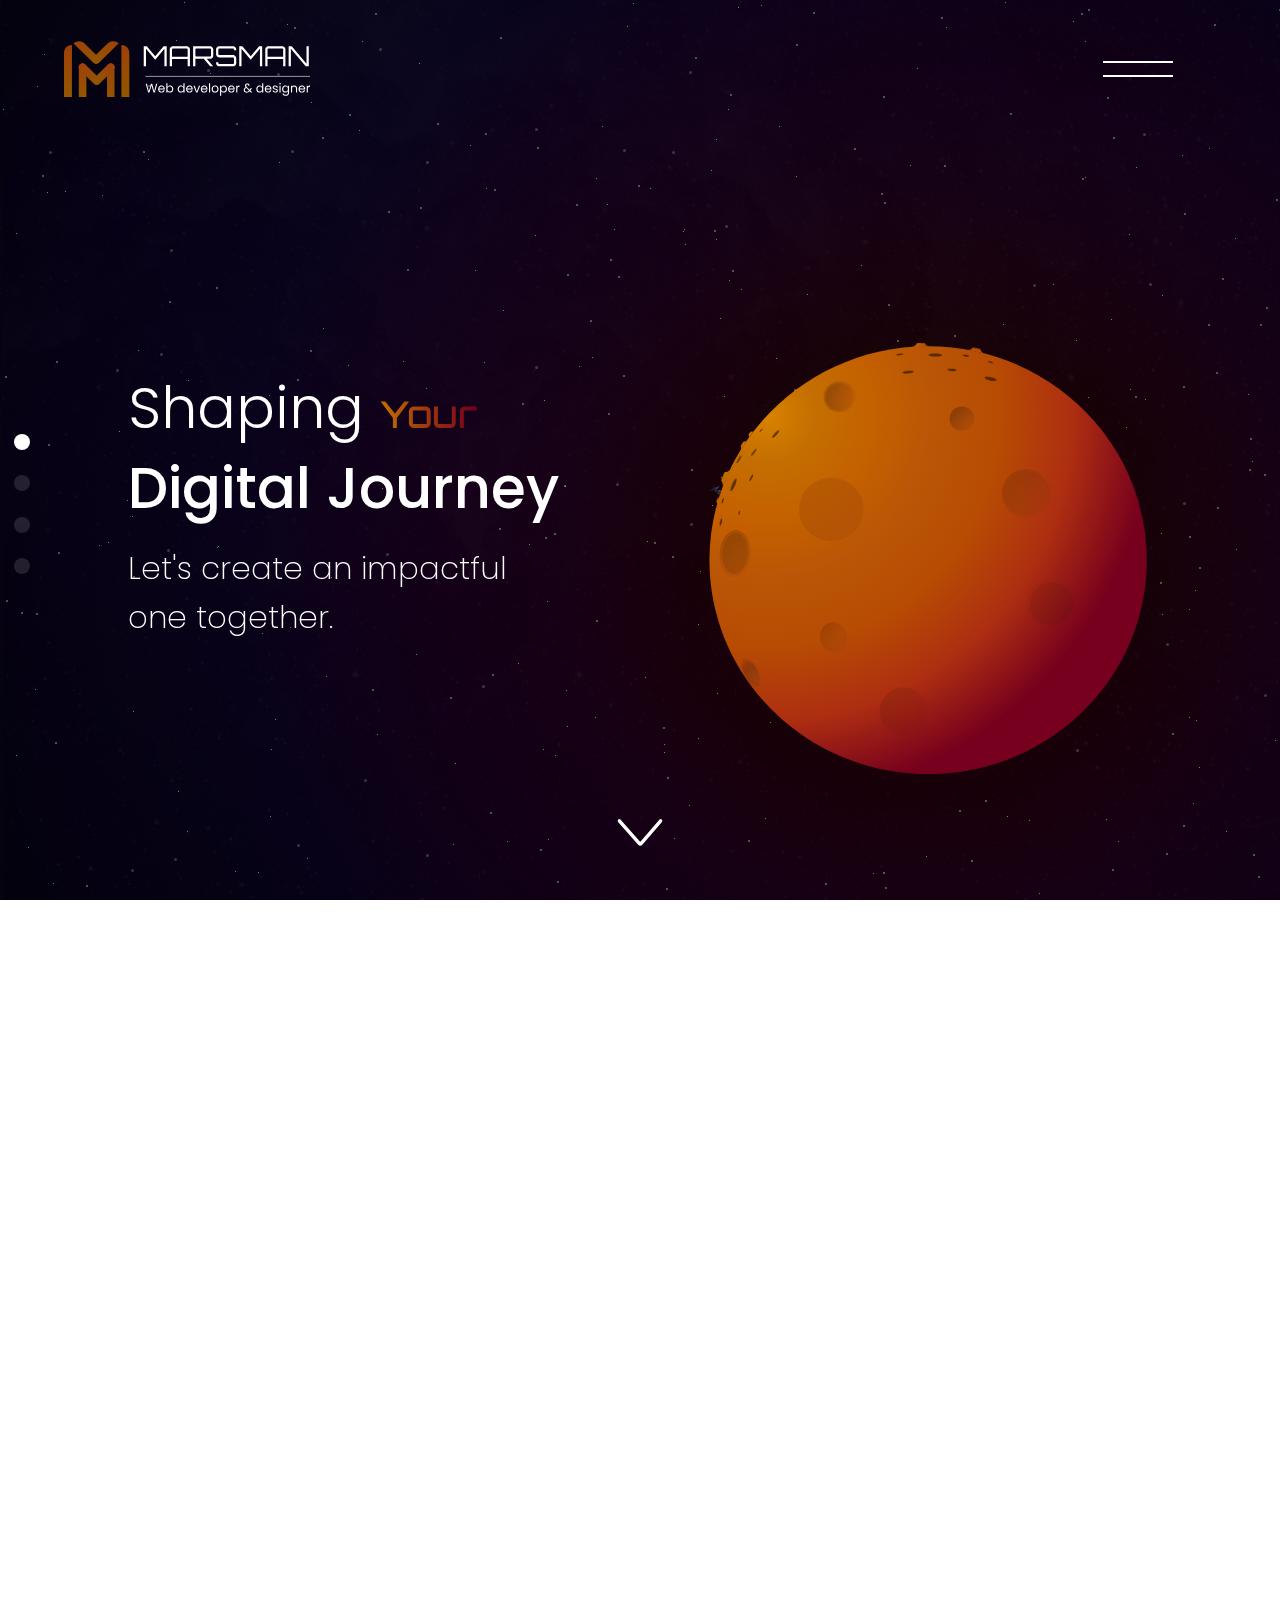
==== commit f6a86998: "changing templates locations" ====
--- a/index.html
+++ b/index.html
@@ -12,12 +12,12 @@
     <link href="https://fonts.googleapis.com/css2?family=Orbitron:wght@400;500;600;700;800&family=Poppins:wght@100;200;300;400;500;600;700&display=swap" rel="stylesheet">
     <link rel="preconnect" href="https://fonts.gstatic.com" crossorigin>
     <link href="https://fonts.googleapis.com/css2?family=Roboto:ital,wght@1,300;1,400&display=swap" rel="stylesheet">
-    <link rel="apple-touch-icon" sizes="180x180" href="/static/favcon/apple-touch-icon.png">
-    <link rel="icon" type="image/png" sizes="192x192" href="/static/favcon/android-chrome-192x192.png">
-    <link rel="icon" type="image/png" sizes="512x512" href="/static/favcon/android-chrome-512x512.png">
-    <link rel="icon" type="image/png" sizes="32x32" href="/static/favcon/favicon-32x32.png">
-    <link rel="icon" type="image/png" sizes="16x16" href="/static/favcon/favicon-16x16.png">
-    <link rel="manifest" href="/static/favcon/site.webmanifest">
+    <link rel="apple-touch-icon" sizes="180x180" href="/statics/favcon/apple-touch-icon.png">
+    <link rel="icon" type="image/png" sizes="192x192" href="/statics/favcon/android-chrome-192x192.png">
+    <link rel="icon" type="image/png" sizes="512x512" href="/statics/favcon/android-chrome-512x512.png">
+    <link rel="icon" type="image/png" sizes="32x32" href="/statics/favcon/favicon-32x32.png">
+    <link rel="icon" type="image/png" sizes="16x16" href="/statics/favcon/favicon-16x16.png">
+    <link rel="manifest" href="/statics/favcon/site.webmanifest">
 </head>
 <body>
     <header id="header" class="fader">
@@ -387,4 +387,4 @@
     </main>
 </body>
 <script type="module" src="/statics/index.js"></script>
-</html>
+</html>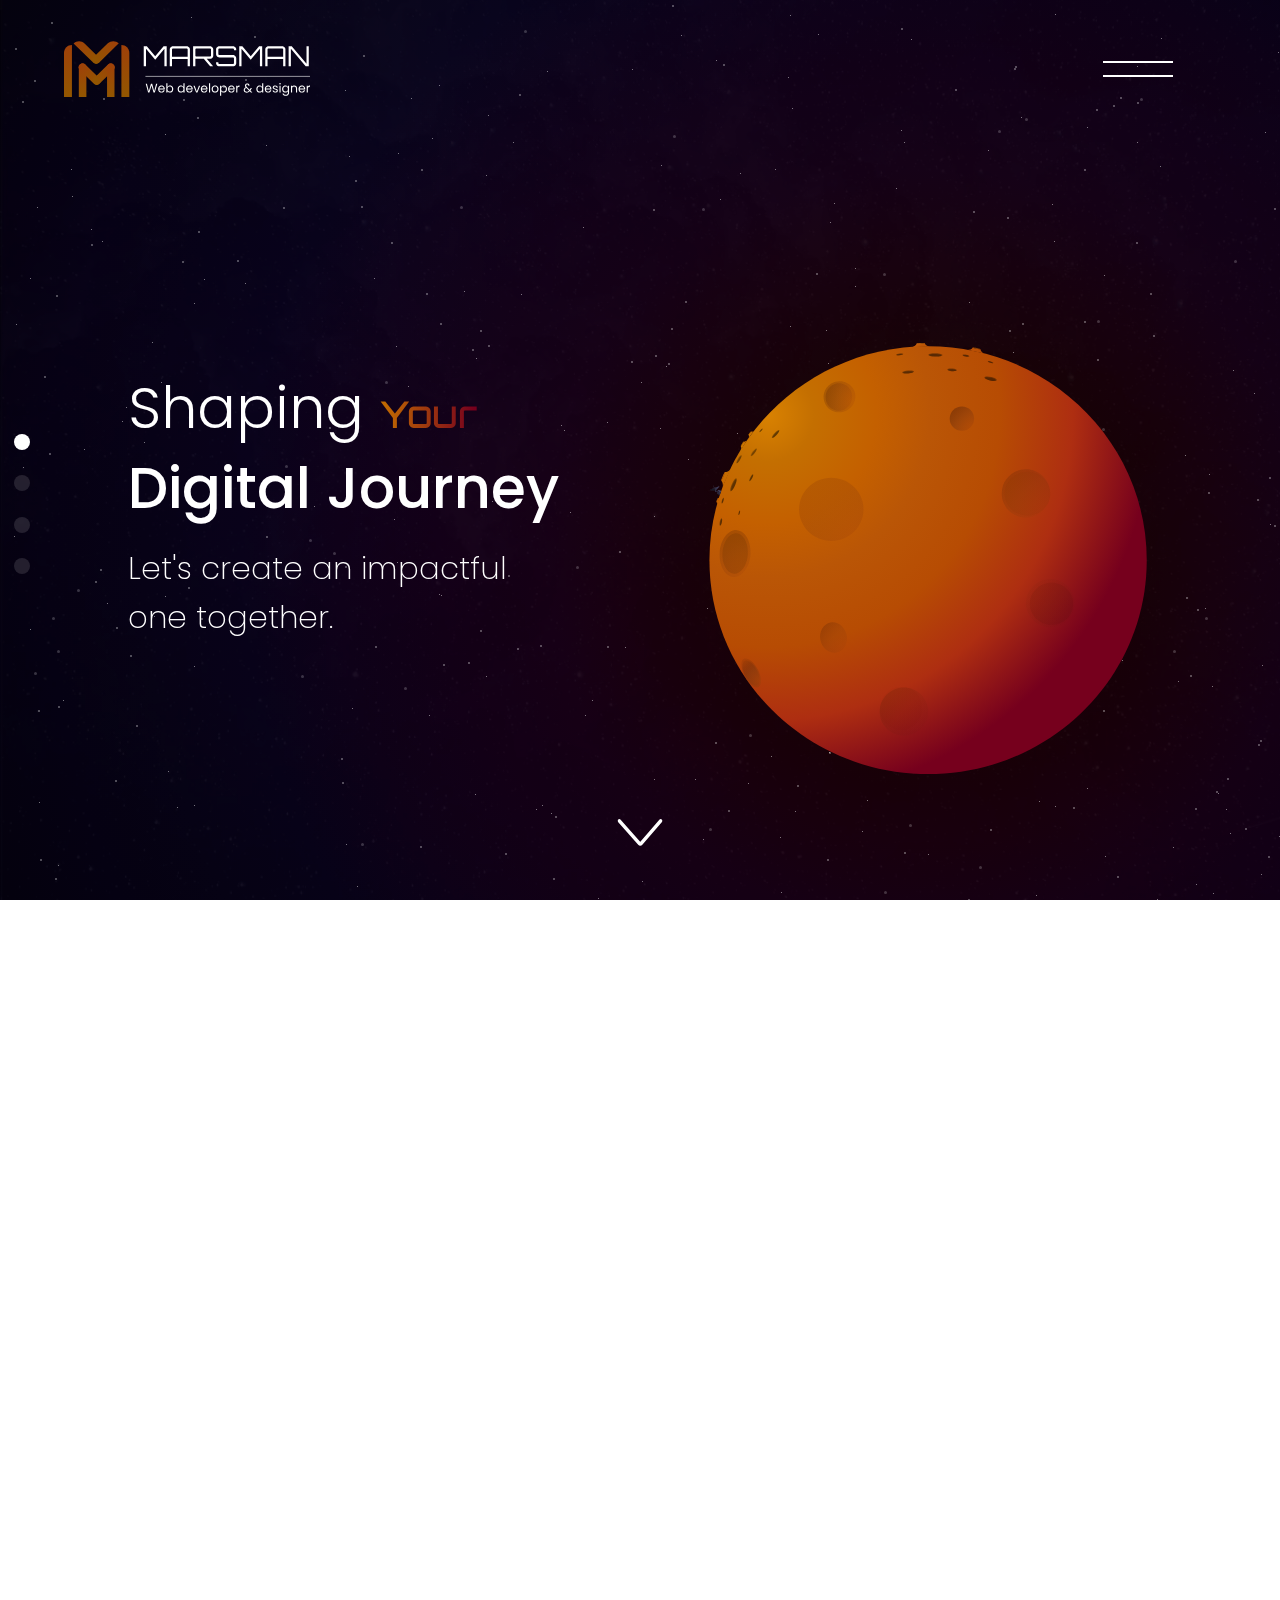
==== commit bb69605c: "Merge branch 'main' of https://github.com/ThatMartianDev/thatmartiandev.github.io" ====
--- a/index.html
+++ b/index.html
@@ -387,4 +387,4 @@
     </main>
 </body>
 <script type="module" src="/statics/index.js"></script>
-</html>+</html>
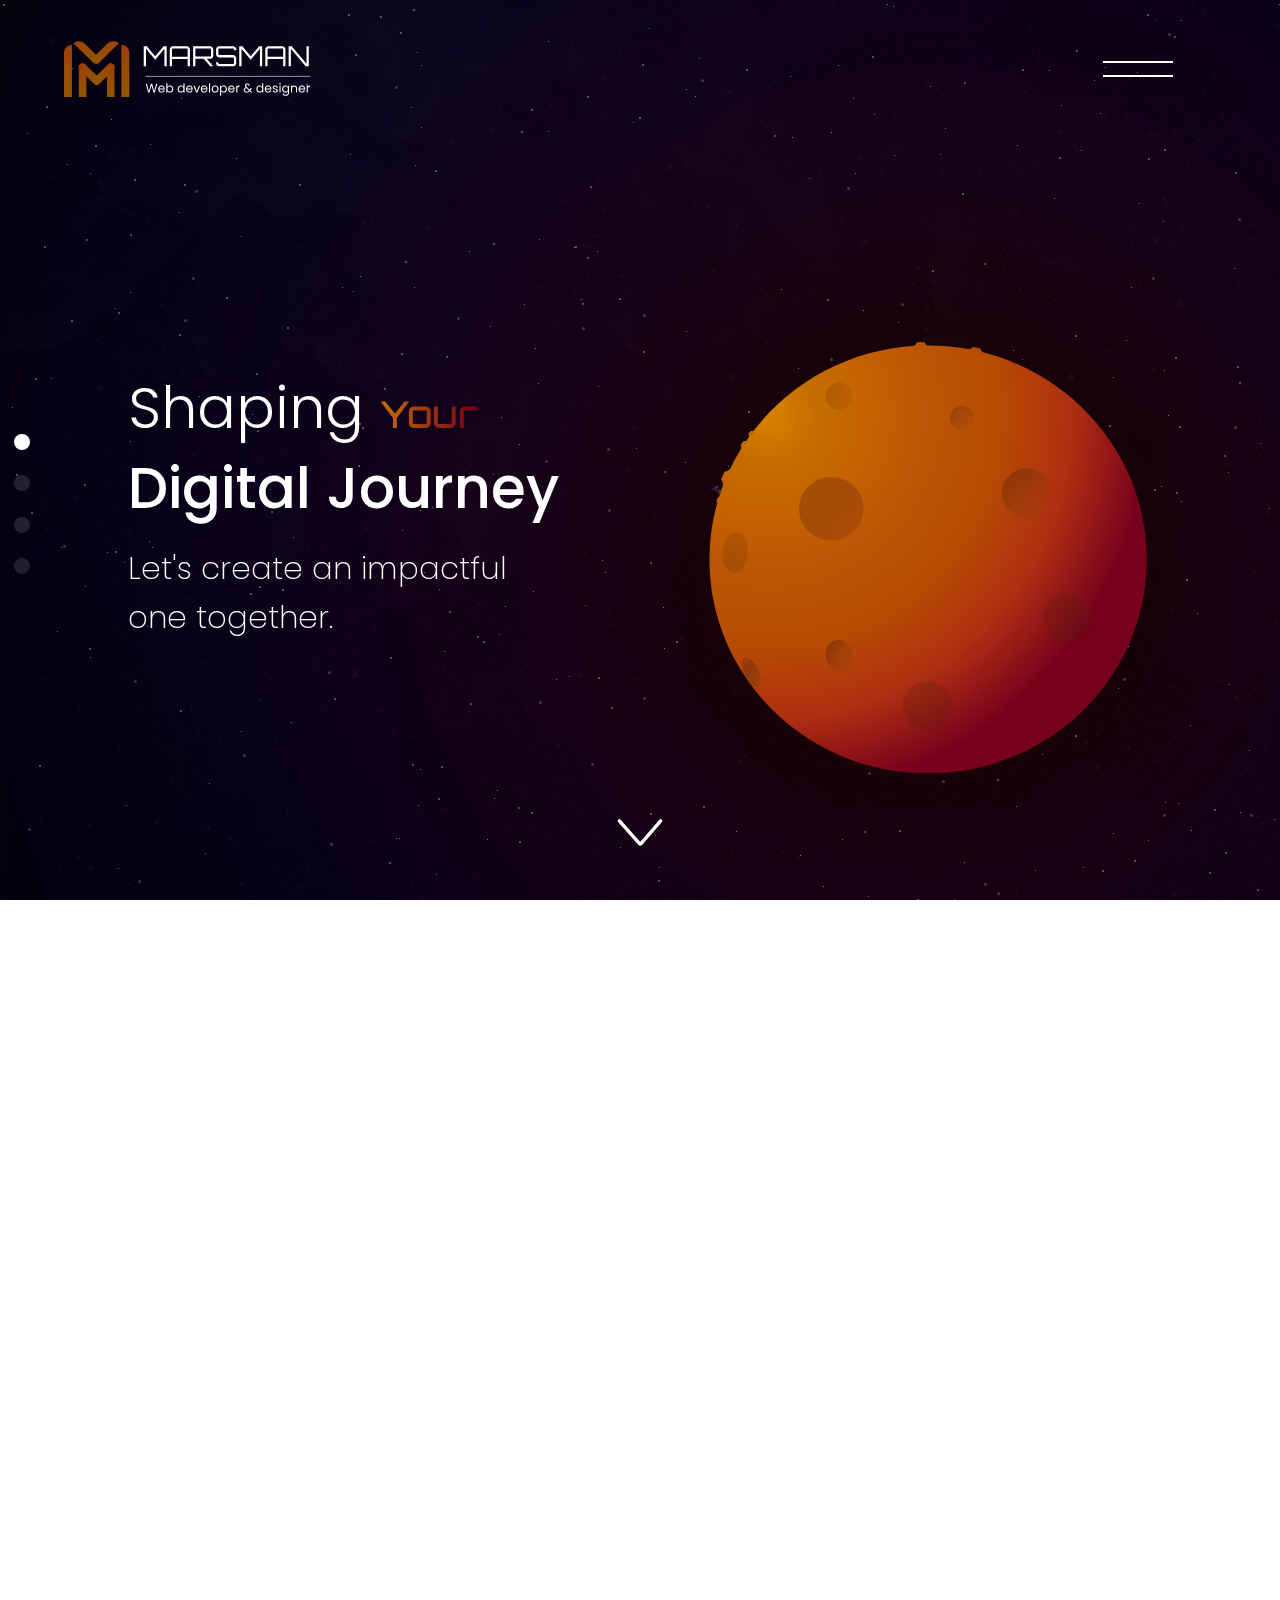
==== commit af307a07: "updated the illustrations" ====
--- a/index.html
+++ b/index.html
@@ -149,7 +149,376 @@
     </header>
     <main>
         <figure class="planet fader initial" id="planet">
-            <img src="/statics/images/planet.svg" alt="an illustration of planet mars">
+            <svg width="100%" height="100%" viewBox="0 0 433 433" fill="none" xmlns="http://www.w3.org/2000/svg">
+                <g id="mars">
+                    <mask id="mask0_10_2" style="mask-type:luminance" maskUnits="userSpaceOnUse" x="0" y="0" width="433"
+                        height="433">
+                        <g id="clip0_522_250">
+                            <path id="Vector" d="M433 0H0V432.359H433V0Z" fill="white" />
+                        </g>
+                    </mask>
+                    <g mask="url(#mask0_10_2)">
+                        <g id="Group">
+                            <g id="radar">
+                                <path id="Vector_2"
+                                    d="M13.9585 160.251C14.0665 160.473 13.976 160.744 13.7563 160.857C13.5366 160.97 13.271 160.882 13.163 160.66L12.6346 159.574L13.4301 159.165L13.9585 160.251Z"
+                                    fill="#12102B" />
+                                <path id="Vector_3"
+                                    d="M7.98983 159.263L12.5356 159.593L13.6391 159.148L16.6392 155.855L16.4721 155.442L7.91949 158.891L7.98983 159.263Z"
+                                    fill="#474565" />
+                                <path id="Vector_4"
+                                    d="M11.4676 156.769L9.80157 158.152L10.3462 157.912L11.6637 156.845L12.0721 156.665L13.9458 156.491L14.4904 156.251L12.1483 156.47L11.4676 156.769Z"
+                                    fill="#474565" />
+                                <path id="Vector_5"
+                                    d="M11.7299 156.812L11.8848 156.742L12.0845 157.213L11.9295 157.282L11.7299 156.812Z"
+                                    fill="#2F2E41" />
+                                <path id="Vector_6"
+                                    d="M10.9389 155.053C10.9101 154.985 10.942 154.904 11.0101 154.874C11.0783 154.844 11.157 154.875 11.1858 154.944L11.8793 156.595L11.6324 156.704L10.9389 155.053Z"
+                                    fill="#474565" />
+                                <path id="Vector_7" d="M12.9943 159.495L11.9785 157.29L15.2415 155.936L12.9943 159.495Z"
+                                    fill="black" fill-opacity="0.3" />
+                                <path id="Vector_8" d="M12.0042 157.254L12.9951 159.495L9.11292 158.428L12.0042 157.254Z"
+                                    fill="black" fill-opacity="0.6" />
+                                <path id="Vector_9"
+                                    d="M12.5543 159.572L12.9082 159.435L9.11286 158.428L7.90442 158.861L7.98004 159.301L12.5543 159.572Z"
+                                    fill="black" fill-opacity="0.85" />
+                            </g>
+                            <path id="Vector_10"
+                                d="M217.552 432.491C333.752 432.491 427.951 340.325 427.951 226.634C427.951 112.944 333.752 20.7792 217.552 20.7792C101.352 20.7792 7.15332 112.944 7.15332 226.634C7.15332 340.325 101.352 432.491 217.552 432.491Z"
+                                fill="url(#paint0_radial_10_2)" />
+                            <path id="Vector_11"
+                                d="M155.426 177.7C155.426 194.528 141.533 208.17 124.396 208.17C107.258 208.17 93.366 194.528 93.366 177.7C93.366 160.871 107.258 147.229 124.396 147.229C141.533 147.229 155.426 160.871 155.426 177.7Z"
+                                fill="url(#paint1_radial_10_2)" fill-opacity="0.8" />
+                            <path id="Vector_12"
+                                d="M142.764 62.6325C146.422 68.8684 144.455 77.037 138.369 80.8774C132.283 84.7183 124.384 82.7763 120.725 76.5406C117.066 70.3047 119.034 62.1362 125.12 58.2955C131.206 54.4549 139.105 56.3964 142.764 62.6325Z"
+                                fill="url(#paint2_radial_10_2)" fill-opacity="0.8" />
+                            <path id="Vector_13"
+                                d="M44.0846 221.052C43.3628 231.809 37.3175 240.134 30.5819 239.652C23.8466 239.17 18.9717 230.063 19.6938 219.31C20.4158 208.554 26.4613 200.227 33.1966 200.709C39.9321 201.191 44.8069 210.3 44.0846 221.052Z"
+                                fill="#0B0502" fill-opacity="0.1" />
+                            <path id="Vector_14"
+                                d="M375.37 282.414C375.37 295.257 364.913 305.668 352.016 305.668C339.12 305.668 328.663 295.257 328.663 282.414C328.663 269.57 339.12 259.159 352.016 259.159C364.913 259.159 375.37 269.57 375.37 282.414Z"
+                                fill="url(#paint3_radial_10_2)" fill-opacity="0.8" />
+                            <path id="Vector_15"
+                                d="M239.732 366.927C239.732 379.77 229.275 390.181 216.378 390.181C203.481 390.181 193.024 379.77 193.024 366.927C193.024 354.084 203.481 343.672 216.378 343.672C229.275 343.672 239.732 354.084 239.732 366.927Z"
+                                fill="url(#paint4_radial_10_2)" fill-opacity="0.8" />
+                            <path id="Vector_16"
+                                d="M335.09 162.386C335.09 175.229 324.637 185.639 311.736 185.639C298.841 185.639 288.385 175.229 288.385 162.386C288.385 149.543 298.841 139.132 311.736 139.132C324.637 139.132 335.09 149.543 335.09 162.386Z"
+                                fill="url(#paint5_radial_10_2)" fill-opacity="0.8" />
+                            <path id="Vector_17"
+                                d="M53.6308 331.63C57.5544 339.095 57.9361 346.681 54.484 348.576C51.0321 350.468 45.0531 345.956 41.1301 338.492C37.2065 331.027 36.8243 323.441 40.2764 321.548C43.7287 319.652 49.7076 324.165 53.6308 331.63Z"
+                                fill="url(#paint6_radial_10_2)" fill-opacity="0.8" />
+                            <path id="Vector_18"
+                                d="M144.478 316.345C146.078 324.372 141.733 331.967 134.773 333.305C127.814 334.643 120.875 329.212 119.276 321.186C117.677 313.157 122.022 305.562 128.981 304.226C135.94 302.89 142.879 308.317 144.478 316.345Z"
+                                fill="url(#paint7_radial_10_2)" fill-opacity="0.8" />
+                            <path id="Vector_19"
+                                d="M261.85 90.4838C261.85 96.9251 256.583 102.147 250.081 102.147C243.582 102.147 238.31 96.9251 238.31 90.4838C238.31 84.0427 243.582 78.8211 250.081 78.8211C256.583 78.8211 261.85 84.0427 261.85 90.4838Z"
+                                fill="url(#paint8_radial_10_2)" fill-opacity="0.62" />
+                            <path id="Vector_20"
+                                d="M13.8967 170.731C14.4516 171.178 14.593 172.565 14.5943 173.203L17.1121 165.575C16.6158 166.765 15.5722 167.069 15.1125 167.072L13.8967 170.731Z"
+                                fill="url(#paint9_linear_10_2)" />
+                            <path id="Vector_21"
+                                d="M14.714 168.979C15.0492 167.97 15.227 167.117 15.111 167.073C14.9951 167.028 14.6294 167.81 14.2942 168.819C13.959 169.828 13.7812 170.681 13.8971 170.725C14.0131 170.769 14.3788 169.987 14.714 168.979Z"
+                                fill="url(#paint10_linear_10_2)" />
+                            <path id="Vector_22"
+                                d="M14.6177 168.957C14.8875 168.146 15.0518 167.467 14.9847 167.441C14.9176 167.416 14.6445 168.053 14.3747 168.865C14.105 169.676 13.9407 170.355 14.0078 170.381C14.0749 170.406 14.348 169.769 14.6177 168.957Z"
+                                fill="#1E1B16" fill-opacity="0.15" />
+                            <path id="Vector_23"
+                                d="M206.527 18.234C206.197 19.7426 203.768 21.1185 202.596 21.6177L218.879 20.9409C216.246 20.8304 214.76 18.885 214.346 17.9262L206.527 18.234Z"
+                                fill="url(#paint11_linear_10_2)" />
+                            <path id="Vector_24"
+                                d="M210.48 18.5812C212.635 18.4965 214.365 18.2035 214.343 17.9267C214.321 17.6499 212.557 17.4942 210.401 17.5789C208.246 17.6636 206.517 17.9566 206.539 18.2334C206.56 18.5102 208.325 18.6659 210.48 18.5812Z"
+                                fill="url(#paint12_linear_10_2)" />
+                            <path id="Vector_25"
+                                d="M210.433 18.3596C212.167 18.2914 213.563 18.1063 213.551 17.9461C213.538 17.7859 212.122 17.7113 210.388 17.7795C208.653 17.8476 207.258 18.0327 207.27 18.1929C207.283 18.3531 208.699 18.4278 210.433 18.3596Z"
+                                fill="#31230B" fill-opacity="0.58" />
+                            <path id="Vector_26"
+                                d="M260.391 22.1519C259.685 23.5261 256.985 24.2376 255.725 24.4216L271.603 27.6419C269.085 26.8638 268.185 24.8794 268.029 23.8467L260.391 22.1519Z"
+                                fill="url(#paint13_linear_10_2)" />
+                            <path id="Vector_27"
+                                d="M264.123 23.4948C266.228 23.9622 267.975 24.1196 268.025 23.8465C268.075 23.5733 266.41 22.973 264.303 22.5058C262.199 22.0384 260.452 21.8808 260.402 22.1541C260.352 22.4271 262.019 23.0274 264.123 23.4948Z"
+                                fill="url(#paint14_linear_10_2)" />
+                            <path id="Vector_28"
+                                d="M264.134 23.2685C265.83 23.6447 267.226 23.8213 267.256 23.6632C267.284 23.5052 265.933 23.0722 264.24 22.6961C262.545 22.3199 261.149 22.1431 261.118 22.3013C261.09 22.4593 262.441 22.8924 264.134 23.2685Z"
+                                fill="#31230B" fill-opacity="0.58" />
+                            <path id="Vector_29"
+                                d="M18.5812 150.112C19.9744 151.17 20.1681 154.335 20.0909 155.786L27.6345 138.614C26.187 141.287 23.4223 141.902 22.2209 141.876L18.5812 150.112Z"
+                                fill="url(#paint15_linear_10_2)" />
+                            <path id="Vector_30"
+                                d="M20.9415 146.186C21.9449 143.916 22.5174 141.987 22.2201 141.879C21.9229 141.77 20.8683 143.522 19.8649 145.792C18.8615 148.063 18.289 149.991 18.5863 150.1C18.8836 150.209 19.9381 148.457 20.9415 146.186Z"
+                                fill="url(#paint16_linear_10_2)" />
+                            <path id="Vector_31"
+                                d="M20.689 146.129C21.4965 144.302 22.0117 142.77 21.8396 142.707C21.6675 142.644 20.8734 144.074 20.0659 145.901C19.2584 147.728 18.7432 149.261 18.9153 149.324C19.0873 149.386 19.8815 147.956 20.689 146.129Z"
+                                fill="#1E1B16" fill-opacity="0.15" />
+                            <g id="crates1">
+                                <path id="Vector_32"
+                                    d="M224.205 30.7249C227.933 30.87 231.144 30.2705 231.374 29.3861C231.603 28.5015 228.765 27.667 225.034 27.522C221.306 27.3769 218.096 27.9764 217.866 28.8608C217.637 29.7452 220.475 30.5798 224.205 30.7249Z"
+                                    fill="#140E04" fill-opacity="0.4" />
+                                <path id="Vector_33"
+                                    d="M224.205 30.7255C227.438 30.8511 230.198 30.4153 230.369 29.752C230.54 29.0886 228.059 28.4491 224.827 28.3233C221.594 28.1977 218.836 28.6335 218.663 29.2967C218.492 29.9602 220.973 30.5999 224.205 30.7255Z"
+                                    fill="#0D0801" fill-opacity="0.29" />
+                                <path id="Vector_34"
+                                    d="M253.684 30.6223C255.498 30.9532 257.115 30.8266 257.295 30.3393C257.475 29.852 256.15 29.1888 254.336 28.858C252.521 28.5271 250.904 28.6537 250.724 29.141C250.545 29.6283 251.87 30.2915 253.684 30.6223Z"
+                                    fill="#140E04" fill-opacity="0.4" />
+                                <path id="Vector_35"
+                                    d="M253.684 30.6225C255.256 30.9091 256.639 30.8454 256.775 30.48C256.91 30.1145 255.745 29.5859 254.173 29.299C252.599 29.0124 251.216 29.0761 251.082 29.4415C250.945 29.807 252.112 30.3356 253.684 30.6225Z"
+                                    fill="#0D0801" fill-opacity="0.29" />
+                                <path id="Vector_36"
+                                    d="M277.276 36.6649C278.735 37.1143 280.077 37.2015 280.274 36.8595C280.471 36.5177 279.449 35.8763 277.992 35.4271C276.533 34.9778 275.191 34.8907 274.994 35.2325C274.797 35.5743 275.819 36.2157 277.276 36.6649Z"
+                                    fill="#140E04" fill-opacity="0.4" />
+                                <path id="Vector_37"
+                                    d="M277.276 36.6655C278.54 37.0548 279.683 37.1627 279.833 36.9063C279.98 36.6499 279.077 36.1263 277.813 35.737C276.548 35.3477 275.405 35.2398 275.256 35.4962C275.109 35.7526 276.014 36.2759 277.276 36.6655Z"
+                                    fill="#0D0801" fill-opacity="0.29" />
+                                <path id="Vector_38"
+                                    d="M277.035 53.6062C280.322 54.3834 283.288 54.2757 283.658 53.3658C284.031 52.4559 281.664 51.0884 278.376 50.3112C275.089 49.534 272.123 49.6417 271.753 50.5516C271.38 51.4615 273.747 52.829 277.035 53.6062Z"
+                                    fill="#140E04" fill-opacity="0.4" />
+                                <path id="Vector_39"
+                                    d="M277.034 53.6069C279.883 54.2805 282.418 54.2732 282.697 53.5909C282.974 52.9084 280.889 51.8092 278.04 51.1356C275.191 50.4622 272.656 50.4693 272.377 51.1518C272.1 51.8342 274.184 52.9335 277.034 53.6069Z"
+                                    fill="#0D0801" fill-opacity="0.29" />
+                                <path id="Vector_40"
+                                    d="M198.234 47.0059C201.384 46.7915 204.01 45.9734 204.099 45.1788C204.188 44.3839 201.706 43.9132 198.556 44.1277C195.406 44.3421 192.78 45.1602 192.691 45.9551C192.602 46.7497 195.084 47.2204 198.234 47.0059Z"
+                                    fill="#140E04" fill-opacity="0.4" />
+                                <path id="Vector_41"
+                                    d="M198.234 47.007C200.964 46.8211 203.231 46.1873 203.298 45.5912C203.364 44.995 201.205 44.6625 198.475 44.8482C195.745 45.0342 193.477 45.668 193.411 46.264C193.344 46.86 195.503 47.1927 198.234 47.007Z"
+                                    fill="#0D0801" fill-opacity="0.29" />
+                                <path id="Vector_42"
+                                    d="M190.156 29.4615C192.042 29.2378 193.594 28.6671 193.623 28.1865C193.651 27.7061 192.146 27.498 190.26 27.7217C188.375 27.9452 186.823 28.5162 186.794 28.9965C186.765 29.4771 188.27 29.6853 190.156 29.4615Z"
+                                    fill="#140E04" fill-opacity="0.4" />
+                                <path id="Vector_43"
+                                    d="M190.156 29.4613C191.791 29.2676 193.133 28.8182 193.155 28.4578C193.176 28.0977 191.869 27.9626 190.235 28.1565C188.6 28.3504 187.258 28.7996 187.236 29.16C187.215 29.5203 188.522 29.6552 190.156 29.4613Z"
+                                    fill="#0D0801" fill-opacity="0.29" />
+                                <path id="Vector_44"
+                                    d="M240.324 44.7105C242.839 44.948 245.03 44.5881 245.221 43.9063C245.409 43.2244 243.524 42.479 241.008 42.2415C238.492 42.0037 236.301 42.3638 236.111 43.0454C235.922 43.7273 237.808 44.4727 240.324 44.7105Z"
+                                    fill="#140E04" fill-opacity="0.4" />
+                                <path id="Vector_45"
+                                    d="M240.324 44.7108C242.504 44.9168 244.385 44.6693 244.528 44.158C244.669 43.6466 243.017 43.065 240.837 42.859C238.657 42.653 236.775 42.9005 236.632 43.412C236.492 43.9233 238.144 44.5048 240.324 44.7108Z"
+                                    fill="#0D0801" fill-opacity="0.29" />
+                            </g>
+                            <path id="Vector_46"
+                                d="M37.3049 116.877C38.001 117.621 37.8031 119.461 37.6171 120.288L43.1156 111.498C42.0242 112.895 40.8845 112.624 40.1978 112.492L37.3049 116.877Z"
+                                fill="url(#paint17_linear_10_2)" />
+                            <path id="Vector_47"
+                                d="M39.0418 114.848C39.8392 113.639 40.3562 112.585 40.1962 112.494C40.0362 112.402 39.2601 113.308 38.4625 114.516C37.6651 115.725 37.1481 116.779 37.3081 116.87C37.4681 116.962 38.2442 116.056 39.0418 114.848Z"
+                                fill="#C97300" />
+                            <path id="Vector_48"
+                                d="M38.9038 114.79C39.5457 113.817 39.9911 112.986 39.8984 112.933C39.8057 112.88 39.2106 113.626 38.5687 114.598C37.9269 115.571 37.4816 116.402 37.5743 116.455C37.6667 116.508 38.2621 115.763 38.9038 114.79Z"
+                                fill="#1E1B16" fill-opacity="0.29" />
+                            <path id="Vector_49"
+                                d="M44.7207 105.99C45.3727 106.69 45.2257 108.144 45.0707 108.784L50.0112 102.185C49.0369 103.153 47.9226 103.08 47.2906 102.874L44.7207 105.99Z"
+                                fill="url(#paint18_linear_10_2)" />
+                            <path id="Vector_50"
+                                d="M46.2749 104.606C46.9832 103.747 47.4374 102.973 47.2891 102.876C47.1407 102.779 46.4461 103.397 45.7376 104.255C45.0293 105.114 44.575 105.889 44.7234 105.986C44.8718 106.083 45.5663 105.465 46.2749 104.606Z"
+                                fill="#C97300" />
+                            <path id="Vector_51"
+                                d="M46.1474 104.54C46.7177 103.849 47.1104 103.243 47.0244 103.187C46.9385 103.131 46.4069 103.646 45.8366 104.337C45.2666 105.028 44.8739 105.634 44.9598 105.69C45.0455 105.746 45.5774 105.231 46.1474 104.54Z"
+                                fill="#1E1B16" fill-opacity="0.29" />
+                            <g id="crates2">
+                                <path id="Vector_52"
+                                    d="M31.5979 155.096C33.1279 151.696 33.7718 148.5 33.0361 147.957C32.3004 147.414 30.4639 149.729 28.9339 153.129C27.4039 156.528 26.7598 159.724 27.4954 160.267C28.2311 160.81 30.0679 158.495 31.5979 155.096Z"
+                                    fill="#140E04" fill-opacity="0.4" />
+                                <path id="Vector_53"
+                                    d="M31.5995 155.096C32.9253 152.15 33.5529 149.431 33.0013 149.024C32.4494 148.616 30.9272 150.674 29.6014 153.62C28.2753 156.567 27.6477 159.285 28.1993 159.692C28.7512 160.1 30.2734 158.042 31.5995 155.096Z"
+                                    fill="#0D0801" fill-opacity="0.29" />
+                                <path id="Vector_54"
+                                    d="M19.065 190.268C19.52 188.306 19.4657 186.546 18.9436 186.335C18.4215 186.124 17.6293 187.544 17.1743 189.505C16.7193 191.466 16.7737 193.227 17.2958 193.438C17.8179 193.648 18.61 192.229 19.065 190.268Z"
+                                    fill="#140E04" fill-opacity="0.4" />
+                                <path id="Vector_55"
+                                    d="M19.0654 190.268C19.4598 188.568 19.462 187.062 19.0705 186.904C18.6789 186.746 18.0418 187.996 17.6474 189.696C17.253 191.396 17.2508 192.902 17.6424 193.06C18.0339 193.218 18.6711 191.968 19.0654 190.268Z"
+                                    fill="#0D0801" fill-opacity="0.29" />
+                                <path id="Vector_56"
+                                    d="M50.67 123.448C52.2277 121.357 53.0999 119.317 52.618 118.89C52.1361 118.464 50.4827 119.813 48.925 121.903C47.3671 123.994 46.4949 126.034 46.9768 126.46C47.4587 126.887 49.1121 125.538 50.67 123.448Z"
+                                    fill="#140E04" fill-opacity="0.21" />
+                                <path id="Vector_57"
+                                    d="M50.6692 123.448C52.0194 121.636 52.8207 119.908 52.4594 119.589C52.0979 119.269 50.7104 120.478 49.3605 122.29C48.0103 124.101 47.209 125.829 47.5703 126.149C47.9318 126.469 49.3191 125.26 50.6692 123.448Z"
+                                    fill="#0D0801" fill-opacity="0.29" />
+                                <path id="Vector_58"
+                                    d="M36.4464 130.227C37.8211 128.012 38.5172 125.905 38.0008 125.521C37.4845 125.136 35.9514 126.621 34.5767 128.836C33.2017 131.051 32.5056 133.158 33.022 133.542C33.5383 133.926 35.0714 132.442 36.4464 130.227Z"
+                                    fill="#140E04" fill-opacity="0.21" />
+                                <path id="Vector_59"
+                                    d="M36.4456 130.227C37.6373 128.307 38.2891 126.518 37.902 126.23C37.5147 125.941 36.2348 127.264 35.0434 129.184C33.8518 131.103 33.1999 132.893 33.587 133.181C33.9743 133.469 35.254 132.147 36.4456 130.227Z"
+                                    fill="#0D0801" fill-opacity="0.32" />
+                                <path id="Vector_60"
+                                    d="M71.6838 106.204C73.6308 104.11 74.8304 101.989 74.363 101.467C73.8958 100.945 71.9386 102.22 69.9917 104.314C68.0447 106.407 66.8451 108.528 67.3125 109.05C67.7797 109.572 69.7368 108.298 71.6838 106.204Z"
+                                    fill="#140E04" fill-opacity="0.4" />
+                                <path id="Vector_61"
+                                    d="M71.6827 106.203C73.3701 104.389 74.4539 102.6 74.1033 102.209C73.7531 101.817 72.1009 102.971 70.4135 104.786C68.7261 106.6 67.6423 108.389 67.9928 108.78C68.3434 109.172 69.9953 108.018 71.6827 106.203Z"
+                                    fill="#0D0801" fill-opacity="0.3" />
+                                <path id="Vector_62"
+                                    d="M48.1423 147.787C49.1278 145.961 49.5861 144.255 49.1661 143.975C48.7459 143.695 47.6063 144.949 46.6207 146.774C45.635 148.6 45.1767 150.306 45.5969 150.586C46.0169 150.866 47.1566 149.613 48.1423 147.787Z"
+                                    fill="#140E04" fill-opacity="0.4" />
+                                <path id="Vector_63"
+                                    d="M48.1412 147.787C48.9955 146.205 49.4324 144.753 49.1174 144.543C48.8022 144.333 47.8544 145.446 47.0001 147.028C46.146 148.61 45.7088 150.063 46.0241 150.272C46.3391 150.482 47.2871 149.369 48.1412 147.787Z"
+                                    fill="#0D0801" fill-opacity="0.3" />
+                                <path id="Vector_64"
+                                    d="M57.1397 102.163C58.0111 101.203 58.5396 100.236 58.3198 100.002C58.1001 99.7674 57.2155 100.356 56.3438 101.315C55.4724 102.275 54.9442 103.242 55.1639 103.476C55.3837 103.711 56.2683 103.123 57.1397 102.163Z"
+                                    fill="#140E04" fill-opacity="0.4" />
+                                <path id="Vector_65"
+                                    d="M57.1399 102.163C57.8953 101.331 58.3739 100.515 58.209 100.339C58.0442 100.163 57.2984 100.695 56.543 101.527C55.7878 102.359 55.3092 103.175 55.4739 103.351C55.6387 103.526 56.3845 102.994 57.1399 102.163Z"
+                                    fill="#0D0801" fill-opacity="0.3" />
+                                <path id="Vector_66"
+                                    d="M36.3801 181.179C36.7203 179.929 36.7512 178.827 36.449 178.718C36.1468 178.609 35.6259 179.534 35.2857 180.784C34.9454 182.034 34.9144 183.136 35.2167 183.245C35.5189 183.354 36.0398 182.429 36.3801 181.179Z"
+                                    fill="#140E04" fill-opacity="0.4" />
+                                <path id="Vector_67"
+                                    d="M36.3811 181.178C36.676 180.095 36.7314 179.151 36.5047 179.069C36.2781 178.987 35.8552 179.799 35.5604 180.883C35.2653 181.966 35.2101 182.91 35.4368 182.992C35.6634 183.074 36.0863 182.262 36.3811 181.178Z"
+                                    fill="#0D0801" fill-opacity="0.3" />
+                                <path id="Vector_68"
+                                    d="M20.5453 169.598C21.0277 168.067 21.1212 166.692 20.7542 166.528C20.3871 166.363 19.6985 167.471 19.2161 169.003C18.7336 170.534 18.6401 171.909 19.0072 172.073C19.3742 172.238 20.0629 171.13 20.5453 169.598Z"
+                                    fill="#140E04" fill-opacity="0.4" />
+                                <path id="Vector_69"
+                                    d="M20.5451 169.599C20.9632 168.272 21.079 167.096 20.8037 166.972C20.5284 166.849 19.9663 167.825 19.5482 169.152C19.1301 170.479 19.0143 171.655 19.2896 171.779C19.5649 171.902 20.127 170.926 20.5451 169.599Z"
+                                    fill="#0D0801" fill-opacity="0.3" />
+                            </g>
+                            <path id="Vector_70"
+                                d="M14.3184 160.06L13.9765 161.073C13.9395 161.183 13.9974 161.306 14.1059 161.348L14.1222 161.354C14.2307 161.395 14.3487 161.34 14.3858 161.23L14.7276 160.216C14.7647 160.106 14.7068 159.983 14.5983 159.942L14.582 159.936C14.4735 159.894 14.3555 159.95 14.3184 160.06Z"
+                                fill="#1A051C" />
+                            <g id="Group_2" filter="url(#filter0_d_10_2)">
+                                <path id="Vector_71"
+                                    d="M15.2245 163.13L16.7797 163.725L16.7082 163.937L17.0356 164.062L18.5458 159.857L18.1366 159.701L18.0651 159.913L16.51 159.318L15.3373 159.507L15.0755 160.284L14.7481 160.159L14.391 161.218L14.7184 161.343L14.4089 162.261L15.2245 163.13Z"
+                                    fill="#2F2E41" />
+                            </g>
+                            <path id="Vector_72"
+                                d="M15.3063 159.416L15.0682 160.122L17.9861 161.237L18.5455 159.857L18.1287 159.698L18.0638 159.89L16.4798 159.285L15.3063 159.416Z"
+                                fill="#474565" />
+                            <path id="Vector_73"
+                                d="M13.0136 160.771C12.7057 160.653 12.5415 160.305 12.6467 159.993C12.7519 159.681 13.0866 159.524 13.3945 159.641L14.3377 160.002L13.9568 161.131L13.0136 160.771Z"
+                                fill="#2F2E41" />
+                            <path id="Vector_74"
+                                d="M13.6252 160.288C13.7172 160.015 13.5781 159.712 13.3144 159.611C13.0507 159.51 12.7623 159.65 12.6703 159.922C12.5783 160.195 12.7174 160.498 12.9811 160.599C13.2448 160.7 13.5332 160.561 13.6252 160.288Z"
+                                fill="#474565" />
+                            <path id="Vector_75"
+                                d="M13.4652 160.306C13.4915 160.228 13.4517 160.142 13.3764 160.113C13.3011 160.084 13.2187 160.124 13.1924 160.202C13.1661 160.28 13.2058 160.366 13.2812 160.395C13.3565 160.424 13.4389 160.384 13.4652 160.306Z"
+                                fill="#1D071F" />
+                            <path id="Vector_76"
+                                d="M15.0484 161.549L14.9056 161.973L15.8605 162.338L16.0033 161.914L15.0484 161.549Z"
+                                fill="#18021E" />
+                            <path id="Vector_77"
+                                d="M15.5728 159.996L15.4299 160.419L16.3849 160.785L16.5277 160.361L15.5728 159.996Z"
+                                fill="#15021B" />
+                        </g>
+                    </g>
+                </g>
+                <defs>
+                    <filter id="filter0_d_10_2" x="14.391" y="159.317" width="4.15922" height="4.74752" filterUnits="userSpaceOnUse"
+                        color-interpolation-filters="sRGB">
+                        <feFlood flood-opacity="0" result="BackgroundImageFix" />
+                        <feColorMatrix in="SourceAlpha" type="matrix" values="0 0 0 0 0 0 0 0 0 0 0 0 0 0 0 0 0 0 127 0"
+                            result="hardAlpha" />
+                        <feOffset dx="0.00242954" dy="0.000485909" />
+                        <feGaussianBlur stdDeviation="0.000971817" />
+                        <feComposite in2="hardAlpha" operator="out" />
+                        <feColorMatrix type="matrix" values="0 0 0 0 0 0 0 0 0 0 0 0 0 0 0 0 0 0 0.25 0" />
+                        <feBlend mode="normal" in2="BackgroundImageFix" result="effect1_dropShadow_10_2" />
+                        <feBlend mode="normal" in="SourceGraphic" in2="effect1_dropShadow_10_2" result="shape" />
+                    </filter>
+                    <radialGradient id="paint0_radial_10_2" cx="0" cy="0" r="1" gradientUnits="userSpaceOnUse"
+                        gradientTransform="translate(63.1359 86.8973) rotate(46.8205) scale(413.005 415)">
+                        <stop stop-color="#D98201" />
+                        <stop offset="0.107292" stop-color="#C46F01" />
+                        <stop offset="0.252937" stop-color="#C46000" />
+                        <stop offset="0.37743" stop-color="#BA5606" />
+                        <stop offset="0.538859" stop-color="#B74C03" />
+                        <stop offset="0.709693" stop-color="#AE2E11" />
+                        <stop offset="0.89375" stop-color="#76001D" />
+                    </radialGradient>
+                    <radialGradient id="paint1_radial_10_2" cx="0" cy="0" r="1" gradientUnits="userSpaceOnUse"
+                        gradientTransform="translate(143.476 200.819) rotate(-133.532) scale(61.1906 101.46)">
+                        <stop offset="0.0104167" stop-color="#9F4009" stop-opacity="0.64" />
+                        <stop offset="0.5406" stop-color="#7E370E" stop-opacity="0.56" />
+                        <stop offset="1" stop-color="#7E2D08" stop-opacity="0.54" />
+                    </radialGradient>
+                    <radialGradient id="paint2_radial_10_2" cx="0" cy="0" r="1" gradientUnits="userSpaceOnUse"
+                        gradientTransform="translate(143.546 73.8775) rotate(-164.136) scale(25.5857 43.7531)">
+                        <stop offset="0.0104167" stop-color="#9F4009" stop-opacity="0.2" />
+                        <stop offset="0.5406" stop-color="#7E370E" stop-opacity="0.26" />
+                        <stop offset="1" stop-color="#511E07" stop-opacity="0.24" />
+                    </radialGradient>
+                    <radialGradient id="paint3_radial_10_2" cx="0" cy="0" r="1" gradientUnits="userSpaceOnUse"
+                        gradientTransform="translate(369.466 299.018) rotate(-136.687) scale(47.8421 79.983)">
+                        <stop offset="0.0104167" stop-color="#4A1F07" stop-opacity="0.22" />
+                        <stop offset="0.5406" stop-color="#552408" stop-opacity="0.32" />
+                        <stop offset="1" stop-color="#511E07" stop-opacity="0.27" />
+                    </radialGradient>
+                    <radialGradient id="paint4_radial_10_2" cx="0" cy="0" r="1" gradientUnits="userSpaceOnUse"
+                        gradientTransform="translate(233.828 383.532) rotate(-136.687) scale(47.8421 79.983)">
+                        <stop offset="0.0104167" stop-color="#4A1F07" stop-opacity="0.22" />
+                        <stop offset="0.5406" stop-color="#552408" stop-opacity="0.32" />
+                        <stop offset="1" stop-color="#511E07" stop-opacity="0.27" />
+                    </radialGradient>
+                    <radialGradient id="paint5_radial_10_2" cx="0" cy="0" r="1" gradientUnits="userSpaceOnUse"
+                        gradientTransform="translate(329.19 178.992) rotate(-136.687) scale(47.8421 79.983)">
+                        <stop offset="0.0104167" stop-color="#9F4009" stop-opacity="0.33" />
+                        <stop offset="0.5406" stop-color="#7E370E" stop-opacity="0.47" />
+                        <stop offset="1" stop-color="#511E07" stop-opacity="0.44" />
+                    </radialGradient>
+                    <radialGradient id="paint6_radial_10_2" cx="0" cy="0" r="1" gradientUnits="userSpaceOnUse"
+                        gradientTransform="translate(56.6137 343.204) rotate(-141.432) scale(24.086 29.6717)">
+                        <stop offset="0.0104167" stop-color="#9F4009" />
+                        <stop offset="0.5406" stop-color="#7E370E" stop-opacity="0.79" />
+                        <stop offset="1" stop-color="#511E07" stop-opacity="0.25" />
+                    </radialGradient>
+                    <radialGradient id="paint7_radial_10_2" cx="0" cy="0" r="1" gradientUnits="userSpaceOnUse"
+                        gradientTransform="translate(143.362 327.34) rotate(-143.52) scale(28.4447 47.1224)">
+                        <stop offset="0.0104167" stop-color="#9F4009" stop-opacity="0.43" />
+                        <stop offset="0.5406" stop-color="#7E370E" stop-opacity="0.46" />
+                        <stop offset="1" stop-color="#511E07" stop-opacity="0.56" />
+                    </radialGradient>
+                    <radialGradient id="paint8_radial_10_2" cx="0" cy="0" r="1" gradientUnits="userSpaceOnUse"
+                        gradientTransform="translate(258.875 98.813) rotate(-136.826) scale(24.0572 40.2068)">
+                        <stop offset="0.0104167" stop-color="#9F4009" stop-opacity="0.33" />
+                        <stop offset="0.5406" stop-color="#7E370E" stop-opacity="0.47" />
+                        <stop offset="1" stop-color="#511E07" stop-opacity="0.44" />
+                    </radialGradient>
+                    <linearGradient id="paint9_linear_10_2" x1="14.0538" y1="170.246" x2="17.3146" y2="170.014"
+                        gradientUnits="userSpaceOnUse">
+                        <stop stop-color="#C36100" />
+                        <stop offset="1" stop-color="#C36700" />
+                    </linearGradient>
+                    <linearGradient id="paint10_linear_10_2" x1="15.6773" y1="165.819" x2="16.0359" y2="169.114"
+                        gradientUnits="userSpaceOnUse">
+                        <stop stop-color="#9F4009" />
+                        <stop offset="1" stop-color="#C36200" />
+                    </linearGradient>
+                    <linearGradient id="paint11_linear_10_2" x1="204.593" y1="12.8938" x2="208.008" y2="21.3166"
+                        gradientUnits="userSpaceOnUse">
+                        <stop stop-color="#E77716" />
+                        <stop offset="1" stop-color="#B95405" />
+                    </linearGradient>
+                    <linearGradient id="paint12_linear_10_2" x1="213.211" y1="18.4197" x2="206.434" y2="18.165"
+                        gradientUnits="userSpaceOnUse">
+                        <stop stop-color="#BE5A03" />
+                        <stop offset="1" stop-color="#F3790F" />
+                    </linearGradient>
+                    <linearGradient id="paint13_linear_10_2" x1="263.01" y1="20.8538" x2="264.328" y2="25.7215"
+                        gradientUnits="userSpaceOnUse">
+                        <stop offset="0.0125647" stop-color="#BC5207" />
+                        <stop offset="1" stop-color="#B74D03" />
+                    </linearGradient>
+                    <linearGradient id="paint14_linear_10_2" x1="270.692" y1="24.7636" x2="264.244" y2="26.334"
+                        gradientUnits="userSpaceOnUse">
+                        <stop stop-color="#B74D03" />
+                        <stop offset="1" stop-color="#B65105" />
+                    </linearGradient>
+                    <linearGradient id="paint15_linear_10_2" x1="20.2371" y1="145.683" x2="25.1027" y2="151.334"
+                        gradientUnits="userSpaceOnUse">
+                        <stop stop-color="#C46B00" />
+                        <stop offset="1" stop-color="#C36400" />
+                    </linearGradient>
+                    <linearGradient id="paint16_linear_10_2" x1="22.6871" y1="140.757" x2="22.201" y2="146.28"
+                        gradientUnits="userSpaceOnUse">
+                        <stop stop-color="#C46900" />
+                        <stop offset="1" stop-color="#C25F00" />
+                    </linearGradient>
+                    <linearGradient id="paint17_linear_10_2" x1="37.6823" y1="116.295" x2="42.61" y2="117"
+                        gradientUnits="userSpaceOnUse">
+                        <stop stop-color="#CF7901" />
+                        <stop offset="1" stop-color="#C46C00" />
+                    </linearGradient>
+                    <linearGradient id="paint18_linear_10_2" x1="45.0558" y1="105.575" x2="49.6747" y2="106.237"
+                        gradientUnits="userSpaceOnUse">
+                        <stop stop-color="#CF7901" />
+                        <stop offset="1" stop-color="#C46C00" />
+                    </linearGradient>
+                </defs>
+            </svg>
         </figure>
         <article class="container">
             <section id="section-1" class="section-slide active">
@@ -199,7 +568,7 @@
                     </section>
                     <section class="service-item flex">
                         <h4>web Development</h4>
-                        <a href="/web-development" aria-label="web development service">
+                        <a href="/web-development" aria-label="web development service page">
                             Learn More
                             <span>
                                 <svg width="100%" height="100%" viewBox="0 0 635 584" fill="none" xmlns="http://www.w3.org/2000/svg">
@@ -219,96 +588,199 @@
                     </section>
                     <section class="service-item flex">
                         <h4>Product <span class="gradiant-font">Desgin</span></h4>
-                        <a href="#">
+                        <a href="/product-design" aria-label="Product Design service page">
                             Learn More
                             <span>
-                                <svg width="100%" height="100%" viewBox="0 0 535 555" fill="none" xmlns="http://www.w3.org/2000/svg">
-                                    <path d="M502.127 161.35C502.03 161.598 501.887 161.824 501.706 162.013C490.952 173.266 477.299 181.331 463.186 182.414C448.952 183.506 435.712 178.58 426.378 168.722C417.044 158.863 412.381 144.878 413.415 129.843C414.44 114.942 423.45 101.989 434.121 90.6585C434.31 90.457 434.538 90.3 434.789 90.1968L460.598 79.5674C462.673 78.7128 464.258 81.6164 462.518 83.0854L442.62 99.8867C435.116 107.813 430.497 118.137 429.778 128.588C429.059 139.038 432.301 148.76 438.789 155.613C445.277 162.466 454.48 165.889 464.374 165.13C474.268 164.371 486.029 160.731 493.533 152.804L505.531 137.53L509.264 132.776C510.689 130.962 513.414 132.7 512.556 134.877L502.127 161.35Z" fill="#353535"/>
-                                    <path d="M120.032 411.256C120.129 411.008 120.272 410.783 120.453 410.594C133.058 397.386 149.07 387.916 165.624 386.646C182.298 385.367 197.808 391.137 208.741 402.686C219.675 414.235 225.138 430.617 223.927 448.229C222.725 465.707 212.143 480.898 199.622 494.183C199.432 494.385 199.205 494.542 198.954 494.645L166.618 507.962C164.543 508.817 162.958 505.913 164.698 504.444L189.715 483.321C198.505 474.036 203.917 461.942 204.759 449.7C205.6 437.457 201.803 426.07 194.203 418.042C186.603 410.014 175.822 406.004 164.232 406.893C152.642 407.782 138.865 412.047 130.074 421.332L110.23 446.597C108.804 448.411 106.08 446.673 106.938 444.496L120.032 411.256Z" fill="#353535"/>
-                                    <rect width="42.1219" height="348.493" transform="matrix(0.687502 0.726183 -0.687502 0.726183 426.074 140.795)" fill="#353535"/>
-                                    <rect width="73.0113" height="367.865" rx="11" transform="matrix(0.687502 -0.726183 0.687502 0.726183 132.246 202.902)" fill="#C59144"/>
-                                    <path d="M6.1875 239.006C2.77023 235.397 2.77024 229.545 6.18751 225.935L148.379 75.7432C149.21 74.8651 150.201 74.173 151.291 73.7082L244.642 33.8979C247.898 32.5096 251.623 33.3108 254.106 35.9329L269.887 52.6019C273.304 56.2115 273.304 62.0637 269.887 65.6732L62.1747 285.072C58.7574 288.682 53.2169 288.682 49.7996 285.072L6.1875 239.006Z" fill="#212121"/>
-                                    </svg>      
+                                <svg width="100%" height="100%" viewBox="0 0 635 584" fill="none" xmlns="http://www.w3.org/2000/svg">
+                                    <path d="M13.1696 547.39L303.586 293.931L615.055 32.5412M615.055 32.5412L607.799 336.592L601.918 583.022M615.055 32.5412L296.08 24.9286L45.1519 18.94" stroke="url(#paint0_linear_364_226)" stroke-width="37"/>
+                                    <defs>
+                                    <linearGradient id="paint0_linear_364_226" x1="631.011" y1="52.5975" x2="55.1009" y2="510.774" gradientUnits="userSpaceOnUse">
+                                    <stop stop-color="#9F4009"/>
+                                    <stop offset="1" stop-color="#925700"/>
+                                    </linearGradient>
+                                    </defs>
+                                    </svg>
                             </span>
                         </a>
                         <figure id="service-svg1" class="service-svg">
                             <svg width="100%" height="100%" viewBox="0 0 2051 1161" fill="none" xmlns="http://www.w3.org/2000/svg">
-                                <g id="Web-design" clip-path="url(#clip0_743_3572)">
-                                <g id="light-pen">
-                                <path id="Polygon 47" d="M504.362 34.7491L503.925 69.9276L489.427 66.4587L504.362 34.7491Z" fill="#66660D"/>
-                                <path id="Rectangle 2078" d="M503.969 69.7322L489.461 66.2607L442.537 270.436C441.592 274.546 444.074 278.655 448.08 279.613V279.613C452.087 280.572 456.1 278.017 457.045 273.907L503.969 69.7322Z" fill="#66660D"/>
-                                </g>
-                                <g id="dark-pen">
-                                <path id="Polygon 48" d="M441.868 29.5269L449.823 63.5883L434.91 64.0356L441.868 29.5269Z" fill="#420A12"/>
-                                <path id="Rectangle 2079" d="M449.828 63.3867L434.904 63.8343L437.952 273.226C438.013 277.394 441.403 280.672 445.524 280.548V280.548C449.645 280.425 452.937 276.946 452.876 272.779L449.828 63.3867Z" fill="#420A12"/>
-                                </g>
-                                <path id="Rectangle 2236" d="M386 241C386 224.431 399.431 211 416 211H1933C1949.57 211 1963 224.431 1963 241V1019H416C399.431 1019 386 1005.57 386 989V241Z" fill="#E8E8E8"/>
-                                <path id="Vector 479" d="M1032.76 902.994C1122.45 1001.84 1235.74 1021.37 1281.17 1018.78H1963V835.141C1824.81 735.218 1595.46 736.118 1498.05 749.059C1406.37 759.073 1197.08 765.262 1093.37 709.899C963.732 640.695 853.014 661.626 780.136 676.479C721.834 688.362 653.3 658.925 626.322 642.721C586.729 630.343 521.209 626.45 575.868 709.899C630.526 793.349 734.821 798.682 780.136 790.918C826.969 787.092 943.06 804.151 1032.76 902.994Z" fill="url(#paint0_linear_743_3572)"/>
-                                <rect id="Rectangle 2237" x="1240" y="728" width="288" height="245" rx="42" fill="#11213F"/>
-                                <rect id="Rectangle 2238" x="1571" y="728" width="281" height="245" rx="42" fill="#11213F"/>
-                                <g id="Rectangle 2239">
-                                <path d="M394.601 1142.85C391.061 1148.45 383.747 1149.98 378.264 1146.25L326.367 1111.01L274.47 1075.76C268.988 1072.03 267.413 1064.47 270.952 1058.87L381.606 883.721C384.168 879.665 388.847 877.605 393.505 878.481L459.79 890.954C462.984 891.555 465.816 893.478 467.623 896.274L505.133 954.295C507.769 958.372 507.816 963.643 505.254 967.699L394.601 1142.85Z" fill="white"/>
-                                <path d="M466.398 897.107L503.907 955.127C506.213 958.695 506.255 963.307 504.013 966.856L393.36 1142.01C390.263 1146.91 383.863 1148.24 379.066 1144.98L327.168 1109.74L275.271 1074.49C270.474 1071.23 269.096 1064.62 272.193 1059.71L382.846 884.564C385.088 881.015 389.183 879.212 393.258 879.979L459.543 892.452C462.338 892.978 464.816 894.66 466.398 897.107Z" stroke="black" stroke-opacity="0.38" stroke-width="3"/>
-                                </g>
-                                <rect id="Rectangle 2240" width="135.166" height="57.8932" transform="matrix(0.827248 0.561837 -0.534103 0.845419 313.25 1005.31)" fill="#3E091C"/>
-                                <rect id="Rectangle 2241" width="135.166" height="57.8932" transform="matrix(0.827248 0.561837 -0.534103 0.845419 375.09 907.423)" fill="#BD235A"/>
-                                <rect id="Rectangle 2242" width="135.166" height="57.8932" transform="matrix(0.827248 0.561837 -0.534103 0.845419 344.164 956.363)" fill="#670E2E"/>
-                                <ellipse id="Ellipse 337" rx="11.6355" ry="10.9467" transform="matrix(0.917984 0.396619 -0.346481 0.938057 447.549 918.166)" fill="#E8E8E8"/>
-                                <g id="Rectangle 2243">
-                                <path d="M624.522 1124.34C625.987 1130.8 621.886 1136.98 615.361 1138.14L556.247 1148.65L497.132 1159.15C490.607 1160.31 484.129 1156.01 482.663 1149.55L434.743 938.268C433.71 933.711 435.441 929.093 439.181 926.434L492.139 888.784C494.963 886.777 498.597 886.131 502.077 887.018L567.348 903.654C571.957 904.829 575.568 908.497 576.602 913.055L624.522 1124.34Z" fill="white"/>
-                                <path d="M501.757 888.456L567.027 905.092C571.061 906.12 574.22 909.33 575.125 913.318L623.045 1124.6C624.327 1130.26 620.739 1135.66 615.029 1136.68L555.915 1147.18L496.801 1157.69C491.091 1158.71 485.423 1154.94 484.14 1149.29L436.22 938.006C435.316 934.018 436.831 929.977 440.103 927.651L493.061 890.001C495.532 888.245 498.712 887.68 501.757 888.456Z" stroke="black" stroke-opacity="0.38" stroke-width="3"/>
-                                </g>
-                                <rect id="Rectangle 2244" width="129.838" height="60.564" transform="matrix(0.98457 -0.174992 0.221187 0.975231 473.863 1078.59)" fill="#511E07"/>
-                                <rect id="Rectangle 2245" width="129.838" height="60.564" transform="matrix(0.98457 -0.174992 0.221187 0.975231 447.199 961.013)" fill="#A34113"/>
-                                <rect id="Rectangle 2246" width="129.838" height="59.998" transform="matrix(0.98457 -0.174992 0.221187 0.975231 460.586 1020.08)" fill="#823512"/>
-                                <ellipse id="Ellipse 338" rx="10.9891" ry="10.9467" transform="matrix(0.917984 0.396619 -0.346481 0.938057 509.131 920.96)" fill="#E8E8E8"/>
-                                <rect id="Rectangle 2247" x="554.5" y="423.5" width="616" height="211" stroke="#7373E9" stroke-width="5" stroke-dasharray="22 22"/>
-                                <path id="Logo" d="M463.89 266.224C463.89 266.381 463.974 266.543 464.143 266.712C464.311 266.868 464.57 267.019 464.919 267.164C465.281 267.308 465.738 267.429 466.292 267.525C466.859 267.609 467.533 267.657 468.316 267.669C467.955 267.477 467.587 267.278 467.214 267.073C466.853 266.856 466.503 266.664 466.166 266.495C465.829 266.314 465.522 266.17 465.245 266.062C464.968 265.941 464.733 265.881 464.54 265.881C464.106 265.881 463.89 265.995 463.89 266.224ZM479.951 246.116C480.131 245.755 480.348 245.436 480.601 245.159C480.854 244.882 481.125 244.653 481.414 244.472C481.703 244.292 481.998 244.159 482.299 244.075C482.6 243.978 482.883 243.93 483.148 243.93C483.534 243.93 483.859 244.033 484.124 244.237C484.389 244.43 484.521 244.719 484.521 245.104C484.521 245.406 484.443 245.731 484.287 246.08C483.612 247.525 482.926 248.983 482.227 250.452C481.528 251.91 480.824 253.337 480.113 254.734C479.415 256.131 478.728 257.48 478.054 258.781C477.379 260.069 476.729 261.268 476.103 262.376C475.476 263.484 474.886 264.478 474.332 265.357C473.79 266.236 473.296 266.965 472.851 267.543C473.898 267.471 474.856 267.374 475.723 267.254C476.59 267.133 477.427 266.995 478.234 266.838C479.041 266.682 479.848 266.513 480.655 266.333C481.474 266.14 482.354 265.947 483.293 265.754C483.353 265.73 483.419 265.712 483.492 265.7C483.564 265.688 483.63 265.682 483.69 265.682C484.064 265.682 484.359 265.833 484.576 266.134C484.792 266.423 484.901 266.754 484.901 267.127C484.901 267.356 484.684 267.603 484.25 267.868C483.817 268.121 483.221 268.374 482.462 268.627C481.715 268.88 480.83 269.127 479.806 269.368C478.794 269.597 477.698 269.801 476.518 269.982C475.338 270.151 474.103 270.283 472.814 270.379C471.526 270.488 470.243 270.542 468.966 270.542C467.485 270.542 466.208 270.44 465.136 270.235C464.064 270.03 463.179 269.747 462.48 269.386C461.794 269.024 461.282 268.597 460.945 268.103C460.62 267.609 460.457 267.073 460.457 266.495C460.457 265.929 460.559 265.453 460.764 265.068C460.981 264.67 461.27 264.351 461.631 264.11C462.005 263.869 462.438 263.695 462.932 263.586C463.438 263.478 463.98 263.424 464.558 263.424C465.028 263.424 465.516 263.508 466.021 263.677C466.527 263.845 467.021 264.068 467.503 264.345C467.997 264.61 468.46 264.911 468.894 265.249C469.34 265.574 469.725 265.905 470.05 266.242C470.327 265.52 470.659 264.713 471.044 263.821C471.441 262.93 471.869 261.997 472.327 261.021C472.784 260.033 473.266 259.028 473.772 258.004C474.278 256.968 474.784 255.95 475.29 254.951C475.795 253.951 476.289 252.987 476.771 252.06C477.253 251.133 477.698 250.284 478.108 249.513C478.517 248.742 478.879 248.061 479.192 247.471C479.517 246.881 479.77 246.429 479.951 246.116ZM490.267 260.045C489.701 260.045 489.153 260.19 488.623 260.479C488.105 260.756 487.641 261.129 487.231 261.599C486.834 262.057 486.515 262.581 486.274 263.171C486.033 263.749 485.913 264.345 485.913 264.959C485.913 265.188 485.931 265.441 485.967 265.718C486.003 265.983 486.075 266.236 486.184 266.477C486.304 266.706 486.473 266.899 486.689 267.055C486.906 267.212 487.195 267.29 487.557 267.29C488.111 267.29 488.647 267.146 489.165 266.856C489.694 266.555 490.164 266.17 490.574 265.7C490.983 265.218 491.308 264.676 491.549 264.074C491.79 263.472 491.911 262.864 491.911 262.25C491.911 262.009 491.893 261.762 491.856 261.509C491.832 261.244 491.76 261.003 491.64 260.786C491.531 260.569 491.369 260.395 491.152 260.262C490.935 260.118 490.64 260.045 490.267 260.045ZM491.206 256.866C491.664 256.866 492.152 256.926 492.669 257.046C493.199 257.167 493.687 257.372 494.133 257.661C494.578 257.95 494.946 258.335 495.235 258.817C495.536 259.287 495.687 259.871 495.687 260.569C495.687 260.931 495.638 261.346 495.542 261.816C495.446 262.274 495.301 262.755 495.108 263.261C495.229 263.406 495.367 263.508 495.524 263.568C495.681 263.629 495.849 263.659 496.03 263.659C496.283 263.659 496.56 263.586 496.861 263.442C497.174 263.297 497.493 263.111 497.818 262.882C498.144 262.653 498.469 262.394 498.794 262.105C499.119 261.816 499.426 261.527 499.715 261.238C500.004 260.949 500.263 260.678 500.492 260.425C500.733 260.16 500.932 259.937 501.088 259.756C501.173 259.672 501.275 259.63 501.396 259.63C501.564 259.63 501.715 259.72 501.847 259.901C501.98 260.069 502.046 260.31 502.046 260.624C502.046 260.937 501.95 261.298 501.757 261.708C501.576 262.117 501.233 262.545 500.727 262.99C500.438 263.303 500.107 263.665 499.733 264.074C499.36 264.484 498.963 264.869 498.541 265.23C498.119 265.592 497.68 265.899 497.222 266.152C496.764 266.405 496.307 266.531 495.849 266.531C495.536 266.531 495.229 266.483 494.928 266.387C494.639 266.29 494.344 266.134 494.042 265.917C493.609 266.591 493.115 267.206 492.561 267.76C492.007 268.314 491.387 268.79 490.7 269.187C490.026 269.584 489.291 269.892 488.496 270.108C487.713 270.337 486.876 270.452 485.985 270.452C485.648 270.452 485.256 270.385 484.811 270.253C484.365 270.12 483.937 269.904 483.528 269.603C483.13 269.289 482.793 268.886 482.516 268.392C482.239 267.898 482.101 267.296 482.101 266.585C482.101 266.104 482.179 265.526 482.335 264.851C482.492 264.177 482.727 263.484 483.04 262.773C483.365 262.051 483.769 261.34 484.25 260.642C484.744 259.931 485.328 259.299 486.003 258.745C486.677 258.179 487.448 257.727 488.315 257.39C489.183 257.04 490.146 256.866 491.206 256.866ZM507.05 256.866C507.58 256.866 508.044 256.932 508.441 257.064C508.839 257.197 509.176 257.341 509.453 257.498C509.766 257.691 510.043 257.902 510.284 258.13C510.453 258.022 510.633 257.92 510.826 257.823C510.995 257.739 511.181 257.667 511.386 257.606C511.591 257.534 511.796 257.498 512 257.498C512.53 257.498 512.94 257.606 513.229 257.823C513.518 258.04 513.663 258.299 513.663 258.6C513.663 258.757 513.62 258.913 513.536 259.07L509.309 267.073L509.652 266.766C511.073 265.935 512.241 265.285 513.157 264.815C514.072 264.333 514.801 263.978 515.343 263.749C515.885 263.52 516.27 263.382 516.499 263.333C516.74 263.273 516.89 263.243 516.951 263.243C517.228 263.243 517.438 263.352 517.583 263.568C517.74 263.773 517.818 264.032 517.818 264.345C517.818 264.694 517.715 265.05 517.511 265.411C517.318 265.772 517.017 266.031 516.607 266.188C516.065 266.465 515.433 266.766 514.71 267.091C513.988 267.404 513.235 267.754 512.452 268.139C511.669 268.525 510.88 268.958 510.085 269.44C509.303 269.91 508.568 270.434 507.881 271.012L504.376 277.353C504.087 278.04 503.822 278.6 503.582 279.033C503.353 279.467 503.124 279.81 502.895 280.063C502.666 280.316 502.431 280.491 502.19 280.587C501.95 280.683 501.673 280.731 501.359 280.731C500.89 280.731 500.516 280.569 500.239 280.244C499.974 279.918 499.842 279.527 499.842 279.069C499.842 278.588 499.956 278.028 500.185 277.389C500.414 276.751 500.733 276.058 501.143 275.312C501.564 274.577 502.07 273.8 502.66 272.981C503.25 272.174 503.907 271.349 504.629 270.506L506.87 267.651C506.412 268.073 505.96 268.434 505.515 268.735C505.069 269.036 504.641 269.283 504.232 269.476C503.822 269.657 503.437 269.789 503.076 269.874C502.726 269.958 502.419 270 502.154 270C501.673 270 501.227 269.892 500.817 269.675C500.408 269.446 500.053 269.133 499.751 268.735C499.462 268.338 499.234 267.868 499.065 267.326C498.896 266.784 498.812 266.194 498.812 265.556C498.812 264.231 499.065 263.032 499.571 261.96C500.089 260.889 500.745 259.979 501.54 259.232C502.347 258.474 503.232 257.889 504.196 257.48C505.171 257.07 506.123 256.866 507.05 256.866ZM506.364 260.045C505.798 260.045 505.25 260.19 504.72 260.479C504.19 260.756 503.72 261.129 503.311 261.599C502.901 262.057 502.576 262.587 502.335 263.189C502.094 263.791 501.974 264.411 501.974 265.05C501.974 265.243 501.986 265.453 502.01 265.682C502.046 265.899 502.112 266.104 502.208 266.296C502.317 266.489 502.467 266.652 502.66 266.784C502.865 266.905 503.142 266.965 503.491 266.965C503.744 266.965 504.039 266.856 504.376 266.64C504.726 266.411 505.081 266.128 505.442 265.791C505.816 265.441 506.177 265.062 506.526 264.652C506.876 264.231 507.189 263.821 507.466 263.424C507.755 263.026 507.984 262.671 508.152 262.358C508.321 262.033 508.405 261.792 508.405 261.635C508.405 261.37 508.333 261.141 508.188 260.949C508.044 260.744 507.863 260.575 507.646 260.443C507.442 260.31 507.219 260.214 506.978 260.154C506.749 260.082 506.544 260.045 506.364 260.045ZM522.642 260.045C522.076 260.045 521.528 260.19 520.998 260.479C520.48 260.756 520.016 261.129 519.606 261.599C519.209 262.057 518.89 262.581 518.649 263.171C518.408 263.749 518.288 264.345 518.288 264.959C518.288 265.188 518.306 265.441 518.342 265.718C518.378 265.983 518.45 266.236 518.559 266.477C518.679 266.706 518.848 266.899 519.064 267.055C519.281 267.212 519.57 267.29 519.932 267.29C520.486 267.29 521.022 267.146 521.54 266.856C522.069 266.555 522.539 266.17 522.949 265.7C523.358 265.218 523.683 264.676 523.924 264.074C524.165 263.472 524.286 262.864 524.286 262.25C524.286 262.009 524.268 261.762 524.231 261.509C524.207 261.244 524.135 261.003 524.015 260.786C523.906 260.569 523.744 260.395 523.527 260.262C523.31 260.118 523.015 260.045 522.642 260.045ZM523.581 256.866C524.039 256.866 524.527 256.926 525.044 257.046C525.574 257.167 526.062 257.372 526.508 257.661C526.953 257.95 527.321 258.335 527.61 258.817C527.911 259.287 528.062 259.871 528.062 260.569C528.062 260.931 528.013 261.346 527.917 261.816C527.821 262.274 527.676 262.755 527.483 263.261C527.604 263.406 527.742 263.508 527.899 263.568C528.056 263.629 528.224 263.659 528.405 263.659C528.658 263.659 528.935 263.586 529.236 263.442C529.549 263.297 529.868 263.111 530.193 262.882C530.519 262.653 530.844 262.394 531.169 262.105C531.494 261.816 531.801 261.527 532.09 261.238C532.379 260.949 532.638 260.678 532.867 260.425C533.108 260.16 533.307 259.937 533.463 259.756C533.548 259.672 533.65 259.63 533.771 259.63C533.939 259.63 534.09 259.72 534.222 259.901C534.355 260.069 534.421 260.31 534.421 260.624C534.421 260.937 534.325 261.298 534.132 261.708C533.951 262.117 533.608 262.545 533.102 262.99C532.813 263.303 532.482 263.665 532.108 264.074C531.735 264.484 531.338 264.869 530.916 265.23C530.494 265.592 530.055 265.899 529.597 266.152C529.139 266.405 528.682 266.531 528.224 266.531C527.911 266.531 527.604 266.483 527.303 266.387C527.014 266.29 526.719 266.134 526.417 265.917C525.984 266.591 525.49 267.206 524.936 267.76C524.382 268.314 523.762 268.79 523.075 269.187C522.401 269.584 521.666 269.892 520.871 270.108C520.088 270.337 519.251 270.452 518.36 270.452C518.023 270.452 517.631 270.385 517.186 270.253C516.74 270.12 516.312 269.904 515.903 269.603C515.505 269.289 515.168 268.886 514.891 268.392C514.614 267.898 514.476 267.296 514.476 266.585C514.476 266.104 514.554 265.526 514.71 264.851C514.867 264.177 515.102 263.484 515.415 262.773C515.74 262.051 516.144 261.34 516.625 260.642C517.119 259.931 517.703 259.299 518.378 258.745C519.052 258.179 519.823 257.727 520.69 257.39C521.558 257.04 522.521 256.866 523.581 256.866Z" fill="#3E091C"/>
-                                <path id="Web Design" d="M655.616 483.816L641.072 534H633.728L622.064 493.608L609.968 534L602.696 534.072L588.656 483.816H595.64L606.584 526.368L618.68 483.816H626.024L637.544 526.224L648.56 483.816H655.616ZM698.786 512.76C698.786 514.008 698.714 515.328 698.57 516.72H667.034C667.274 520.608 668.594 523.656 670.994 525.864C673.442 528.024 676.394 529.104 679.85 529.104C682.682 529.104 685.034 528.456 686.906 527.16C688.826 525.816 690.17 524.04 690.938 521.832H697.994C696.938 525.624 694.826 528.72 691.658 531.12C688.49 533.472 684.554 534.648 679.85 534.648C676.106 534.648 672.746 533.808 669.77 532.128C666.842 530.448 664.538 528.072 662.858 525C661.178 521.88 660.338 518.28 660.338 514.2C660.338 510.12 661.154 506.544 662.786 503.472C664.418 500.4 666.698 498.048 669.626 496.416C672.602 494.736 676.01 493.896 679.85 493.896C683.594 493.896 686.906 494.712 689.786 496.344C692.666 497.976 694.874 500.232 696.41 503.112C697.994 505.944 698.786 509.16 698.786 512.76ZM692.018 511.392C692.018 508.896 691.466 506.76 690.362 504.984C689.258 503.16 687.746 501.792 685.826 500.88C683.954 499.92 681.866 499.44 679.562 499.44C676.25 499.44 673.418 500.496 671.066 502.608C668.762 504.72 667.442 507.648 667.106 511.392H692.018ZM713.987 501.888C715.331 499.536 717.299 497.616 719.891 496.128C722.483 494.64 725.435 493.896 728.747 493.896C732.299 493.896 735.491 494.736 738.323 496.416C741.155 498.096 743.387 500.472 745.019 503.544C746.651 506.568 747.467 510.096 747.467 514.128C747.467 518.112 746.651 521.664 745.019 524.784C743.387 527.904 741.131 530.328 738.251 532.056C735.419 533.784 732.251 534.648 728.747 534.648C725.339 534.648 722.339 533.904 719.747 532.416C717.203 530.928 715.283 529.032 713.987 526.728V534H707.435V480.72H713.987V501.888ZM740.771 514.128C740.771 511.152 740.171 508.56 738.971 506.352C737.771 504.144 736.139 502.464 734.075 501.312C732.059 500.16 729.827 499.584 727.379 499.584C724.979 499.584 722.747 500.184 720.683 501.384C718.667 502.536 717.035 504.24 715.787 506.496C714.587 508.704 713.987 511.272 713.987 514.2C713.987 517.176 714.587 519.792 715.787 522.048C717.035 524.256 718.667 525.96 720.683 527.16C722.747 528.312 724.979 528.888 727.379 528.888C729.827 528.888 732.059 528.312 734.075 527.16C736.139 525.96 737.771 524.256 738.971 522.048C740.171 519.792 740.771 517.152 740.771 514.128ZM790.91 483.816C796.382 483.816 801.11 484.848 805.094 486.912C809.126 488.928 812.198 491.832 814.31 495.624C816.47 499.416 817.55 503.88 817.55 509.016C817.55 514.152 816.47 518.616 814.31 522.408C812.198 526.152 809.126 529.032 805.094 531.048C801.11 533.016 796.382 534 790.91 534H775.286V483.816H790.91ZM790.91 528.6C797.39 528.6 802.334 526.896 805.742 523.488C809.15 520.032 810.854 515.208 810.854 509.016C810.854 502.776 809.126 497.904 805.67 494.4C802.262 490.896 797.342 489.144 790.91 489.144H781.838V528.6H790.91ZM862.192 512.76C862.192 514.008 862.12 515.328 861.976 516.72H830.44C830.68 520.608 832 523.656 834.4 525.864C836.848 528.024 839.8 529.104 843.256 529.104C846.088 529.104 848.44 528.456 850.312 527.16C852.232 525.816 853.576 524.04 854.344 521.832H861.4C860.344 525.624 858.232 528.72 855.064 531.12C851.896 533.472 847.96 534.648 843.256 534.648C839.512 534.648 836.152 533.808 833.176 532.128C830.248 530.448 827.944 528.072 826.264 525C824.584 521.88 823.744 518.28 823.744 514.2C823.744 510.12 824.56 506.544 826.192 503.472C827.824 500.4 830.104 498.048 833.032 496.416C836.008 494.736 839.416 493.896 843.256 493.896C847 493.896 850.312 494.712 853.192 496.344C856.072 497.976 858.28 500.232 859.816 503.112C861.4 505.944 862.192 509.16 862.192 512.76ZM855.424 511.392C855.424 508.896 854.872 506.76 853.768 504.984C852.664 503.16 851.152 501.792 849.232 500.88C847.36 499.92 845.272 499.44 842.968 499.44C839.656 499.44 836.824 500.496 834.472 502.608C832.168 504.72 830.848 507.648 830.512 511.392H855.424ZM884.809 534.648C881.785 534.648 879.073 534.144 876.673 533.136C874.273 532.08 872.377 530.64 870.985 528.816C869.593 526.944 868.825 524.808 868.681 522.408H875.449C875.641 524.376 876.553 525.984 878.185 527.232C879.865 528.48 882.049 529.104 884.737 529.104C887.233 529.104 889.201 528.552 890.641 527.448C892.081 526.344 892.801 524.952 892.801 523.272C892.801 521.544 892.033 520.272 890.497 519.456C888.961 518.592 886.585 517.752 883.369 516.936C880.441 516.168 878.041 515.4 876.169 514.632C874.345 513.816 872.761 512.64 871.417 511.104C870.121 509.52 869.473 507.456 869.473 504.912C869.473 502.896 870.073 501.048 871.273 499.368C872.473 497.688 874.177 496.368 876.385 495.408C878.593 494.4 881.113 493.896 883.945 493.896C888.313 493.896 891.841 495 894.529 497.208C897.217 499.416 898.657 502.44 898.849 506.28H892.297C892.153 504.216 891.313 502.56 889.777 501.312C888.289 500.064 886.273 499.44 883.729 499.44C881.377 499.44 879.505 499.944 878.113 500.952C876.721 501.96 876.025 503.28 876.025 504.912C876.025 506.208 876.433 507.288 877.249 508.152C878.113 508.968 879.169 509.64 880.417 510.168C881.713 510.648 883.489 511.2 885.745 511.824C888.577 512.592 890.881 513.36 892.657 514.128C894.433 514.848 895.945 515.952 897.193 517.44C898.489 518.928 899.161 520.872 899.209 523.272C899.209 525.432 898.609 527.376 897.409 529.104C896.209 530.832 894.505 532.2 892.297 533.208C890.137 534.168 887.641 534.648 884.809 534.648ZM911.842 488.136C910.594 488.136 909.538 487.704 908.674 486.84C907.81 485.976 907.378 484.92 907.378 483.672C907.378 482.424 907.81 481.368 908.674 480.504C909.538 479.64 910.594 479.208 911.842 479.208C913.042 479.208 914.05 479.64 914.866 480.504C915.73 481.368 916.162 482.424 916.162 483.672C916.162 484.92 915.73 485.976 914.866 486.84C914.05 487.704 913.042 488.136 911.842 488.136ZM915.01 494.544V534H908.458V494.544H915.01ZM942.449 493.896C945.857 493.896 948.833 494.64 951.377 496.128C953.969 497.616 955.889 499.488 957.137 501.744V494.544H963.761V534.864C963.761 538.464 962.993 541.656 961.457 544.44C959.921 547.272 957.713 549.48 954.833 551.064C952.001 552.648 948.689 553.44 944.897 553.44C939.713 553.44 935.393 552.216 931.937 549.768C928.481 547.32 926.441 543.984 925.817 539.76H932.297C933.017 542.16 934.505 544.08 936.761 545.52C939.017 547.008 941.729 547.752 944.897 547.752C948.497 547.752 951.425 546.624 953.681 544.368C955.985 542.112 957.137 538.944 957.137 534.864V526.584C955.841 528.888 953.921 530.808 951.377 532.344C948.833 533.88 945.857 534.648 942.449 534.648C938.945 534.648 935.753 533.784 932.873 532.056C930.041 530.328 927.809 527.904 926.177 524.784C924.545 521.664 923.729 518.112 923.729 514.128C923.729 510.096 924.545 506.568 926.177 503.544C927.809 500.472 930.041 498.096 932.873 496.416C935.753 494.736 938.945 493.896 942.449 493.896ZM957.137 514.2C957.137 511.224 956.537 508.632 955.337 506.424C954.137 504.216 952.505 502.536 950.441 501.384C948.425 500.184 946.193 499.584 943.745 499.584C941.297 499.584 939.065 500.16 937.049 501.312C935.033 502.464 933.425 504.144 932.225 506.352C931.025 508.56 930.425 511.152 930.425 514.128C930.425 517.152 931.025 519.792 932.225 522.048C933.425 524.256 935.033 525.96 937.049 527.16C939.065 528.312 941.297 528.888 943.745 528.888C946.193 528.888 948.425 528.312 950.441 527.16C952.505 525.96 954.137 524.256 955.337 522.048C956.537 519.792 957.137 517.176 957.137 514.2ZM994.057 493.824C998.857 493.824 1002.75 495.288 1005.72 498.216C1008.7 501.096 1010.19 505.272 1010.19 510.744V534H1003.71V511.68C1003.71 507.744 1002.72 504.744 1000.75 502.68C998.785 500.568 996.097 499.512 992.689 499.512C989.233 499.512 986.473 500.592 984.409 502.752C982.393 504.912 981.385 508.056 981.385 512.184V534H974.833V494.544H981.385V500.16C982.681 498.144 984.433 496.584 986.641 495.48C988.897 494.376 991.369 493.824 994.057 493.824Z" fill="black"/>
-                                <rect id="Rectangle 2248" x="861" y="712" width="255" height="14" rx="7" transform="rotate(-180 861 712)" fill="black"/>
-                                <rect id="Rectangle 2249" x="1017" y="732" width="255" height="15" rx="7.5" transform="rotate(-180 1017 732)" fill="black"/>
-                                <rect id="Rectangle 2250" x="749" y="732" width="143" height="15" rx="7.5" transform="rotate(-180 749 732)" fill="black"/>
-                                <rect id="Rectangle 2251" x="942" y="712" width="70" height="14" rx="7" transform="rotate(-180 942 712)" fill="black"/>
-                                <rect id="Rectangle 2252" x="998" y="752" width="392" height="15" rx="7.5" transform="rotate(-180 998 752)" fill="black"/>
-                                <path id="Rectangle 2253" d="M503.836 497.119L453.871 543.2L26.4824 58.0891C23.6574 54.8826 23.8344 50.0886 26.8882 47.0974V47.0974C30.096 43.9554 35.2966 43.9425 38.5287 47.0686L268.261 269.269L503.836 497.119Z" fill="#5C2E12"/>
-                                <path id="Ellipse 339" d="M1927 210C1927 277.1 1900.03 341.451 1852.02 388.898C1804.01 436.345 1738.9 463 1671 463C1603.1 463 1537.99 436.345 1489.98 388.898C1441.97 341.451 1415 277.1 1415 210L1671 210L1927 210Z" fill="url(#paint1_linear_743_3572)"/>
-                                <g id="Rectangle 2254" filter="url(#filter0_d_743_3572)">
-                                <rect x="1240" y="343" width="612" height="344" rx="20" fill="#A7B3C8"/>
-                                </g>
-                                <path id="Polygon 47_2" d="M1447.5 455L1627.2 688.25H1267.8L1447.5 455Z" fill="#11213F"/>
-                                <path id="Polygon 48_2" d="M1671 495L1521.18 687.75H1820.82L1671 495Z" fill="#11213F"/>
-                                <ellipse id="Ellipse 340" cx="1641.5" cy="400.5" rx="42.5" ry="41.5" fill="#EBEB20"/>
-                                <path id="Vector 480" d="M499.959 492.601C639.946 460.306 578.644 634.302 683.816 706.056C508.488 707.442 454.855 595.075 449.955 538.718L499.959 492.601Z" fill="url(#paint2_linear_743_3572)"/>
-                                <path id="Vector 481" d="M1292.49 934.044L1042.85 757.215L1018.87 743.246L997.997 740.489L996.275 740.809L995.307 741.338L995.028 741.739L994.749 742.14L994.536 742.878L994.453 744.291L1002.69 764.679L1031.86 784.252L1281.73 955.005C1286.61 959.556 1297.73 966.166 1303.14 956.197C1308.55 946.228 1298.29 937.275 1292.49 934.044Z" fill="#010100"/>
+                                <g clip-path="url(#clip0_20_565)">
+                                    <mask id="mask0_20_565" style="mask-type:luminance" maskUnits="userSpaceOnUse" x="0" y="0" width="2051"
+                                        height="1161">
+                                        <path d="M2051 0H0V1161H2051V0Z" fill="white" />
+                                    </mask>
+                                    <g mask="url(#mask0_20_565)">
+                                        <path d="M504.362 34.749L503.925 69.9275L489.427 66.4586L504.362 34.749Z" fill="#BBBB3B" />
+                                        <path
+                                            d="M503.969 69.7322L489.461 66.2607L442.537 270.436C441.592 274.546 444.074 278.655 448.08 279.613C452.087 280.572 456.1 278.017 457.045 273.907L503.969 69.7322Z"
+                                            fill="#BBBB3B" />
+                                        <path d="M441.868 29.5269L449.823 63.5883L434.91 64.0356L441.868 29.5269Z" fill="#942434" />
+                                        <path
+                                            d="M449.828 63.3867L434.904 63.8343L437.952 273.226C438.013 277.394 441.403 280.672 445.524 280.548C449.645 280.425 452.937 276.946 452.876 272.779L449.828 63.3867Z"
+                                            fill="#942434" />
+                                        <path
+                                            d="M386 241C386 224.431 399.431 211 416 211H1933C1949.57 211 1963 224.431 1963 241V1019H416C399.431 1019 386 1005.57 386 989V241Z"
+                                            fill="#E8E8E8" />
+                                        <path
+                                            d="M1032.76 902.994C1122.45 1001.84 1235.74 1021.37 1281.17 1018.78H1963V835.141C1824.81 735.218 1595.46 736.118 1498.05 749.059C1406.37 759.073 1197.08 765.262 1093.37 709.899C963.732 640.695 853.014 661.626 780.136 676.479C721.834 688.362 653.3 658.925 626.322 642.721C586.729 630.343 521.209 626.45 575.868 709.899C630.526 793.349 734.821 798.682 780.136 790.918C826.969 787.092 943.06 804.151 1032.76 902.994Z"
+                                            fill="url(#paint0_linear_20_565)" />
+                                        <path
+                                            d="M1486 728H1282C1258.8 728 1240 746.804 1240 770V931C1240 954.196 1258.8 973 1282 973H1486C1509.2 973 1528 954.196 1528 931V770C1528 746.804 1509.2 728 1486 728Z"
+                                            fill="#11213F" />
+                                        <path
+                                            d="M1810 728H1613C1589.8 728 1571 746.804 1571 770V931C1571 954.196 1589.8 973 1613 973H1810C1833.2 973 1852 954.196 1852 931V770C1852 746.804 1833.2 728 1810 728Z"
+                                            fill="#11213F" />
+                                        <path
+                                            d="M394.601 1142.85C391.061 1148.45 383.747 1149.98 378.264 1146.25L326.367 1111.01L274.47 1075.76C268.988 1072.03 267.413 1064.47 270.952 1058.87L381.606 883.721C384.168 879.665 388.847 877.605 393.505 878.481L459.79 890.954C462.984 891.555 465.816 893.478 467.623 896.274L505.133 954.295C507.769 958.372 507.816 963.643 505.254 967.699L394.601 1142.85Z"
+                                            fill="white" />
+                                        <path
+                                            d="M466.398 897.107L503.907 955.127C506.213 958.695 506.255 963.307 504.013 966.856L393.36 1142.01C390.263 1146.91 383.863 1148.24 379.066 1144.98L327.168 1109.74L275.271 1074.49C270.474 1071.23 269.096 1064.62 272.193 1059.71L382.846 884.564C385.088 881.015 389.183 879.212 393.258 879.979L459.543 892.452C462.338 892.978 464.816 894.66 466.398 897.107Z"
+                                            stroke="black" stroke-opacity="0.38" stroke-width="3" />
+                                        <path d="M425.066 1081.25L313.25 1005.31L282.329 1054.25L394.145 1130.2L425.066 1081.25Z" fill="#3E091C" />
+                                        <path d="M486.906 983.364L375.09 907.423L344.169 956.367L455.985 1032.31L486.906 983.364Z" fill="#BD235A" />
+                                        <path d="M455.98 1032.3L344.164 956.363L313.243 1005.31L425.059 1081.25L455.98 1032.3Z" fill="#670E2E" />
+                                        <path
+                                            d="M443.756 928.434C449.655 930.983 456.136 928.452 458.23 922.781C460.325 917.109 457.241 910.446 451.342 907.897C445.443 905.348 438.963 907.88 436.868 913.551C434.773 919.222 437.857 925.886 443.756 928.434Z"
+                                            fill="#E8E8E8" />
+                                        <path
+                                            d="M624.522 1124.34C625.987 1130.8 621.886 1136.98 615.361 1138.14L556.247 1148.65L497.132 1159.15C490.607 1160.31 484.129 1156.01 482.663 1149.55L434.743 938.268C433.71 933.711 435.441 929.093 439.181 926.434L492.139 888.784C494.963 886.777 498.597 886.131 502.077 887.018L567.348 903.654C571.957 904.829 575.568 908.497 576.602 913.055L624.522 1124.34Z"
+                                            fill="white" />
+                                        <path
+                                            d="M501.757 888.456L567.027 905.092C571.061 906.12 574.22 909.33 575.125 913.318L623.045 1124.6C624.327 1130.26 620.739 1135.66 615.029 1136.68L555.915 1147.18L496.801 1157.69C491.091 1158.71 485.423 1154.94 484.14 1149.29L436.22 938.006C435.316 934.018 436.831 929.977 440.103 927.651L493.061 890.001C495.532 888.245 498.712 887.68 501.757 888.456Z"
+                                            stroke="black" stroke-opacity="0.38" stroke-width="3" />
+                                        <path d="M601.698 1055.87L473.863 1078.59L487.259 1137.65L615.094 1114.93L601.698 1055.87Z"
+                                            fill="#511E07" />
+                                        <path d="M575.034 938.292L447.199 961.013L460.595 1020.08L588.43 997.356L575.034 938.292Z" fill="#A34113" />
+                                        <path d="M588.421 997.359L460.586 1020.08L473.857 1078.59L601.691 1055.87L588.421 997.359Z"
+                                            fill="#823512" />
+                                        <path
+                                            d="M505.338 931.229C510.91 933.636 517.124 930.99 519.219 925.319C521.314 919.647 518.495 913.099 512.924 910.691C507.352 908.284 501.138 910.93 499.043 916.602C496.948 922.273 499.767 928.822 505.338 931.229Z"
+                                            fill="#E8E8E8" />
+                                        <path d="M1170.5 423.5H554.5V634.5H1170.5V423.5Z" stroke="#7373E9" stroke-width="5"
+                                            stroke-dasharray="22 22" />
+                                        <path
+                                            d="M463.89 266.224C463.89 266.381 463.974 266.543 464.143 266.712C464.311 266.868 464.57 267.019 464.919 267.164C465.281 267.308 465.738 267.429 466.292 267.525C466.859 267.609 467.533 267.657 468.316 267.669C467.955 267.477 467.587 267.278 467.214 267.073C466.853 266.856 466.503 266.664 466.166 266.495C465.829 266.314 465.522 266.17 465.245 266.062C464.968 265.941 464.733 265.881 464.54 265.881C464.106 265.881 463.89 265.995 463.89 266.224ZM479.951 246.116C480.131 245.755 480.348 245.436 480.601 245.159C480.854 244.882 481.125 244.653 481.414 244.472C481.703 244.292 481.998 244.159 482.299 244.075C482.6 243.978 482.883 243.93 483.148 243.93C483.534 243.93 483.859 244.033 484.124 244.237C484.389 244.43 484.521 244.719 484.521 245.104C484.521 245.406 484.443 245.731 484.287 246.08C483.612 247.525 482.926 248.983 482.227 250.452C481.528 251.91 480.824 253.337 480.113 254.734C479.415 256.131 478.728 257.48 478.054 258.781C477.379 260.069 476.729 261.268 476.103 262.376C475.476 263.484 474.886 264.478 474.332 265.357C473.79 266.236 473.296 266.965 472.851 267.543C473.898 267.471 474.856 267.374 475.723 267.254C476.59 267.133 477.427 266.995 478.234 266.838C479.041 266.682 479.848 266.513 480.655 266.333C481.474 266.14 482.354 265.947 483.293 265.754C483.353 265.73 483.419 265.712 483.492 265.7C483.564 265.688 483.63 265.682 483.69 265.682C484.064 265.682 484.359 265.833 484.576 266.134C484.792 266.423 484.901 266.754 484.901 267.127C484.901 267.356 484.684 267.603 484.25 267.868C483.817 268.121 483.221 268.374 482.462 268.627C481.715 268.88 480.83 269.127 479.806 269.368C478.794 269.597 477.698 269.801 476.518 269.982C475.338 270.151 474.103 270.283 472.814 270.379C471.526 270.488 470.243 270.542 468.966 270.542C467.485 270.542 466.208 270.44 465.136 270.235C464.064 270.03 463.179 269.747 462.48 269.386C461.794 269.024 461.282 268.597 460.945 268.103C460.62 267.609 460.457 267.073 460.457 266.495C460.457 265.929 460.559 265.453 460.764 265.068C460.981 264.67 461.27 264.351 461.631 264.11C462.005 263.869 462.438 263.695 462.932 263.586C463.438 263.478 463.98 263.424 464.558 263.424C465.028 263.424 465.516 263.508 466.021 263.677C466.527 263.845 467.021 264.068 467.503 264.345C467.997 264.61 468.46 264.911 468.894 265.249C469.34 265.574 469.725 265.905 470.05 266.242C470.327 265.52 470.659 264.713 471.044 263.821C471.441 262.93 471.869 261.997 472.327 261.021C472.784 260.033 473.266 259.028 473.772 258.004C474.278 256.968 474.784 255.95 475.29 254.951C475.795 253.951 476.289 252.987 476.771 252.06C477.253 251.133 477.698 250.284 478.108 249.513C478.517 248.742 478.879 248.061 479.192 247.471C479.517 246.881 479.77 246.429 479.951 246.116ZM490.267 260.045C489.701 260.045 489.153 260.19 488.623 260.479C488.105 260.756 487.641 261.129 487.231 261.599C486.834 262.057 486.515 262.581 486.274 263.171C486.033 263.749 485.913 264.345 485.913 264.959C485.913 265.188 485.931 265.441 485.967 265.718C486.003 265.983 486.075 266.236 486.184 266.477C486.304 266.706 486.473 266.899 486.689 267.055C486.906 267.212 487.195 267.29 487.557 267.29C488.111 267.29 488.647 267.146 489.165 266.856C489.694 266.555 490.164 266.17 490.574 265.7C490.983 265.218 491.308 264.676 491.549 264.074C491.79 263.472 491.911 262.864 491.911 262.25C491.911 262.009 491.893 261.762 491.856 261.509C491.832 261.244 491.76 261.003 491.64 260.786C491.531 260.569 491.369 260.395 491.152 260.262C490.935 260.118 490.64 260.045 490.267 260.045ZM491.206 256.866C491.664 256.866 492.152 256.926 492.669 257.046C493.199 257.167 493.687 257.372 494.133 257.661C494.578 257.95 494.946 258.335 495.235 258.817C495.536 259.287 495.687 259.871 495.687 260.569C495.687 260.931 495.638 261.346 495.542 261.816C495.446 262.274 495.301 262.755 495.108 263.261C495.229 263.406 495.367 263.508 495.524 263.568C495.681 263.629 495.849 263.659 496.03 263.659C496.283 263.659 496.56 263.586 496.861 263.442C497.174 263.297 497.493 263.111 497.818 262.882C498.144 262.653 498.469 262.394 498.794 262.105C499.119 261.816 499.426 261.527 499.715 261.238C500.004 260.949 500.263 260.678 500.492 260.425C500.733 260.16 500.932 259.937 501.088 259.756C501.173 259.672 501.275 259.63 501.396 259.63C501.564 259.63 501.715 259.72 501.847 259.901C501.98 260.069 502.046 260.31 502.046 260.624C502.046 260.937 501.95 261.298 501.757 261.708C501.576 262.117 501.233 262.545 500.727 262.99C500.438 263.303 500.107 263.665 499.733 264.074C499.36 264.484 498.963 264.869 498.541 265.23C498.119 265.592 497.68 265.899 497.222 266.152C496.764 266.405 496.307 266.531 495.849 266.531C495.536 266.531 495.229 266.483 494.928 266.387C494.639 266.29 494.344 266.134 494.042 265.917C493.609 266.591 493.115 267.206 492.561 267.76C492.007 268.314 491.387 268.79 490.7 269.187C490.026 269.584 489.291 269.892 488.496 270.108C487.713 270.337 486.876 270.452 485.985 270.452C485.648 270.452 485.256 270.385 484.811 270.253C484.365 270.12 483.937 269.904 483.528 269.603C483.13 269.289 482.793 268.886 482.516 268.392C482.239 267.898 482.101 267.296 482.101 266.585C482.101 266.104 482.179 265.526 482.335 264.851C482.492 264.177 482.727 263.484 483.04 262.773C483.365 262.051 483.769 261.34 484.25 260.642C484.744 259.931 485.328 259.299 486.003 258.745C486.677 258.179 487.448 257.727 488.315 257.39C489.183 257.04 490.146 256.866 491.206 256.866ZM507.05 256.866C507.58 256.866 508.044 256.932 508.441 257.064C508.839 257.197 509.176 257.341 509.453 257.498C509.766 257.691 510.043 257.902 510.284 258.13C510.453 258.022 510.633 257.92 510.826 257.823C510.995 257.739 511.181 257.667 511.386 257.606C511.591 257.534 511.796 257.498 512 257.498C512.53 257.498 512.94 257.606 513.229 257.823C513.518 258.04 513.663 258.299 513.663 258.6C513.663 258.757 513.62 258.913 513.536 259.07L509.309 267.073L509.652 266.766C511.073 265.935 512.241 265.285 513.157 264.815C514.072 264.333 514.801 263.978 515.343 263.749C515.885 263.52 516.27 263.382 516.499 263.333C516.74 263.273 516.89 263.243 516.951 263.243C517.228 263.243 517.438 263.352 517.583 263.568C517.74 263.773 517.818 264.032 517.818 264.345C517.818 264.694 517.715 265.05 517.511 265.411C517.318 265.772 517.017 266.031 516.607 266.188C516.065 266.465 515.433 266.766 514.71 267.091C513.988 267.404 513.235 267.754 512.452 268.139C511.669 268.525 510.88 268.958 510.085 269.44C509.303 269.91 508.568 270.434 507.881 271.012L504.376 277.353C504.087 278.04 503.822 278.6 503.582 279.033C503.353 279.467 503.124 279.81 502.895 280.063C502.666 280.316 502.431 280.491 502.19 280.587C501.95 280.683 501.673 280.731 501.359 280.731C500.89 280.731 500.516 280.569 500.239 280.244C499.974 279.918 499.842 279.527 499.842 279.069C499.842 278.588 499.956 278.028 500.185 277.389C500.414 276.751 500.733 276.058 501.143 275.312C501.564 274.577 502.07 273.8 502.66 272.981C503.25 272.174 503.907 271.349 504.629 270.506L506.87 267.651C506.412 268.073 505.96 268.434 505.515 268.735C505.069 269.036 504.641 269.283 504.232 269.476C503.822 269.657 503.437 269.789 503.076 269.874C502.726 269.958 502.419 270 502.154 270C501.673 270 501.227 269.892 500.817 269.675C500.408 269.446 500.053 269.133 499.751 268.735C499.462 268.338 499.234 267.868 499.065 267.326C498.896 266.784 498.812 266.194 498.812 265.556C498.812 264.231 499.065 263.032 499.571 261.96C500.089 260.889 500.745 259.979 501.54 259.232C502.347 258.474 503.232 257.889 504.196 257.48C505.171 257.07 506.123 256.866 507.05 256.866ZM506.364 260.045C505.798 260.045 505.25 260.19 504.72 260.479C504.19 260.756 503.72 261.129 503.311 261.599C502.901 262.057 502.576 262.587 502.335 263.189C502.094 263.791 501.974 264.411 501.974 265.05C501.974 265.243 501.986 265.453 502.01 265.682C502.046 265.899 502.112 266.104 502.208 266.296C502.317 266.489 502.467 266.652 502.66 266.784C502.865 266.905 503.142 266.965 503.491 266.965C503.744 266.965 504.039 266.856 504.376 266.64C504.726 266.411 505.081 266.128 505.442 265.791C505.816 265.441 506.177 265.062 506.526 264.652C506.876 264.231 507.189 263.821 507.466 263.424C507.755 263.026 507.984 262.671 508.152 262.358C508.321 262.033 508.405 261.792 508.405 261.635C508.405 261.37 508.333 261.141 508.188 260.949C508.044 260.744 507.863 260.575 507.646 260.443C507.442 260.31 507.219 260.214 506.978 260.154C506.749 260.082 506.544 260.045 506.364 260.045ZM522.642 260.045C522.076 260.045 521.528 260.19 520.998 260.479C520.48 260.756 520.016 261.129 519.606 261.599C519.209 262.057 518.89 262.581 518.649 263.171C518.408 263.749 518.288 264.345 518.288 264.959C518.288 265.188 518.306 265.441 518.342 265.718C518.378 265.983 518.45 266.236 518.559 266.477C518.679 266.706 518.848 266.899 519.064 267.055C519.281 267.212 519.57 267.29 519.932 267.29C520.486 267.29 521.022 267.146 521.54 266.856C522.069 266.555 522.539 266.17 522.949 265.7C523.358 265.218 523.683 264.676 523.924 264.074C524.165 263.472 524.286 262.864 524.286 262.25C524.286 262.009 524.268 261.762 524.231 261.509C524.207 261.244 524.135 261.003 524.015 260.786C523.906 260.569 523.744 260.395 523.527 260.262C523.31 260.118 523.015 260.045 522.642 260.045ZM523.581 256.866C524.039 256.866 524.527 256.926 525.044 257.046C525.574 257.167 526.062 257.372 526.508 257.661C526.953 257.95 527.321 258.335 527.61 258.817C527.911 259.287 528.062 259.871 528.062 260.569C528.062 260.931 528.013 261.346 527.917 261.816C527.821 262.274 527.676 262.755 527.483 263.261C527.604 263.406 527.742 263.508 527.899 263.568C528.056 263.629 528.224 263.659 528.405 263.659C528.658 263.659 528.935 263.586 529.236 263.442C529.549 263.297 529.868 263.111 530.193 262.882C530.519 262.653 530.844 262.394 531.169 262.105C531.494 261.816 531.801 261.527 532.09 261.238C532.379 260.949 532.638 260.678 532.867 260.425C533.108 260.16 533.307 259.937 533.463 259.756C533.548 259.672 533.65 259.63 533.771 259.63C533.939 259.63 534.09 259.72 534.222 259.901C534.355 260.069 534.421 260.31 534.421 260.624C534.421 260.937 534.325 261.298 534.132 261.708C533.951 262.117 533.608 262.545 533.102 262.99C532.813 263.303 532.482 263.665 532.108 264.074C531.735 264.484 531.338 264.869 530.916 265.23C530.494 265.592 530.055 265.899 529.597 266.152C529.139 266.405 528.682 266.531 528.224 266.531C527.911 266.531 527.604 266.483 527.303 266.387C527.014 266.29 526.719 266.134 526.417 265.917C525.984 266.591 525.49 267.206 524.936 267.76C524.382 268.314 523.762 268.79 523.075 269.187C522.401 269.584 521.666 269.892 520.871 270.108C520.088 270.337 519.251 270.452 518.36 270.452C518.023 270.452 517.631 270.385 517.186 270.253C516.74 270.12 516.312 269.904 515.903 269.603C515.505 269.289 515.168 268.886 514.891 268.392C514.614 267.898 514.476 267.296 514.476 266.585C514.476 266.104 514.554 265.526 514.71 264.851C514.867 264.177 515.102 263.484 515.415 262.773C515.74 262.051 516.144 261.34 516.625 260.642C517.119 259.931 517.703 259.299 518.378 258.745C519.052 258.179 519.823 257.727 520.69 257.39C521.558 257.04 522.521 256.866 523.581 256.866Z"
+                                            fill="#3E091C" />
+                                        <path
+                                            d="M613 712H854C857.866 712 861 708.866 861 705C861 701.134 857.866 698 854 698H613C609.134 698 606 701.134 606 705C606 708.866 609.134 712 613 712Z"
+                                            fill="black" />
+                                        <path
+                                            d="M769.5 732H1009.5C1013.64 732 1017 728.642 1017 724.5C1017 720.358 1013.64 717 1009.5 717H769.5C765.358 717 762 720.358 762 724.5C762 728.642 765.358 732 769.5 732Z"
+                                            fill="black" />
+                                        <path
+                                            d="M613.5 732H741.5C745.642 732 749 728.642 749 724.5C749 720.358 745.642 717 741.5 717H613.5C609.358 717 606 720.358 606 724.5C606 728.642 609.358 732 613.5 732Z"
+                                            fill="black" />
+                                        <path
+                                            d="M879 712H935C938.866 712 942 708.866 942 705C942 701.134 938.866 698 935 698H879C875.134 698 872 701.134 872 705C872 708.866 875.134 712 879 712Z"
+                                            fill="black" />
+                                        <path
+                                            d="M613.5 752H990.5C994.642 752 998 748.642 998 744.5C998 740.358 994.642 737 990.5 737H613.5C609.358 737 606 740.358 606 744.5C606 748.642 609.358 752 613.5 752Z"
+                                            fill="black" />
+                                        <path
+                                            d="M503.836 497.119L453.871 543.2L26.4824 58.0891C23.6574 54.8826 23.8344 50.0886 26.8882 47.0974C30.096 43.9554 35.2966 43.9425 38.5287 47.0686L268.261 269.269L503.836 497.119Z"
+                                            fill="#8A3502" />
+                                        <path
+                                            d="M1927 210C1927 277.1 1900.03 341.451 1852.02 388.898C1804.01 436.345 1738.9 463 1671 463C1603.1 463 1537.99 436.345 1489.98 388.898C1441.97 341.451 1415 277.1 1415 210H1671H1927Z"
+                                            fill="url(#paint1_linear_20_565)" />
+                                        <path
+                                            d="M1832 343H1260C1248.95 343 1240 351.954 1240 363V667C1240 678.046 1248.95 687 1260 687H1832C1843.05 687 1852 678.046 1852 667V363C1852 351.954 1843.05 343 1832 343Z"
+                                            fill="#A7B3C8" />
+                                        <path d="M1447.5 455L1627.2 688.25H1267.8L1447.5 455Z" fill="#11213F" />
+                                        <path d="M1671 495L1521.18 687.75H1820.82L1671 495Z" fill="#11213F" />
+                                        <path
+                                            d="M1641.5 442C1664.97 442 1684 423.42 1684 400.5C1684 377.58 1664.97 359 1641.5 359C1618.03 359 1599 377.58 1599 400.5C1599 423.42 1618.03 442 1641.5 442Z"
+                                            fill="#EBEB20" />
+                                        <path
+                                            d="M499.959 492.601C639.946 460.306 578.644 634.302 683.816 706.056C508.488 707.442 454.855 595.075 449.955 538.718L499.959 492.601Z"
+                                            fill="url(#paint2_linear_20_565)" />
+                                        <path
+                                            d="M1292.49 934.044L1042.85 757.215L1018.87 743.246L997.997 740.489L996.275 740.809L995.307 741.338L995.028 741.739L994.749 742.14L994.536 742.878L994.453 744.291L1002.69 764.679L1031.86 784.252L1281.73 955.005C1286.61 959.556 1297.73 966.166 1303.14 956.197C1308.55 946.228 1298.29 937.275 1292.49 934.044Z"
+                                            fill="#010100" />
+                                    </g>
+                                    <path
+                                        d="M730.68 497.36V581H719.76V543.08H677.16V581H666.24V497.36H677.16V534.08H719.76V497.36H730.68ZM809.326 545.6C809.326 547.68 809.206 549.88 808.966 552.2H756.406C756.806 558.68 759.006 563.76 763.006 567.44C767.086 571.04 772.006 572.84 777.766 572.84C782.486 572.84 786.406 571.76 789.526 569.6C792.726 567.36 794.966 564.4 796.246 560.72H808.006C806.246 567.04 802.726 572.2 797.446 576.2C792.166 580.12 785.606 582.08 777.766 582.08C771.526 582.08 765.926 580.68 760.966 577.88C756.086 575.08 752.246 571.12 749.446 566C746.646 560.8 745.246 554.8 745.246 548C745.246 541.2 746.606 535.24 749.326 530.12C752.046 525 755.846 521.08 760.726 518.36C765.686 515.56 771.366 514.16 777.766 514.16C784.006 514.16 789.526 515.52 794.326 518.24C799.126 520.96 802.806 524.72 805.366 529.52C808.006 534.24 809.326 539.6 809.326 545.6ZM798.046 543.32C798.046 539.16 797.126 535.6 795.286 532.64C793.446 529.6 790.926 527.32 787.726 525.8C784.606 524.2 781.126 523.4 777.286 523.4C771.766 523.4 767.046 525.16 763.126 528.68C759.286 532.2 757.086 537.08 756.526 543.32H798.046ZM819.66 547.88C819.66 541.16 821.02 535.28 823.74 530.24C826.46 525.12 830.18 521.16 834.9 518.36C839.7 515.56 845.02 514.16 850.86 514.16C856.62 514.16 861.62 515.4 865.86 517.88C870.1 520.36 873.26 523.48 875.34 527.24V515.24H886.38V581H875.34V568.76C873.18 572.6 869.94 575.8 865.62 578.36C861.38 580.84 856.42 582.08 850.74 582.08C844.9 582.08 839.62 580.64 834.9 577.76C830.18 574.88 826.46 570.84 823.74 565.64C821.02 560.44 819.66 554.52 819.66 547.88ZM875.34 548C875.34 543.04 874.34 538.72 872.34 535.04C870.34 531.36 867.62 528.56 864.18 526.64C860.82 524.64 857.1 523.64 853.02 523.64C848.94 523.64 845.22 524.6 841.86 526.52C838.5 528.44 835.82 531.24 833.82 534.92C831.82 538.6 830.82 542.92 830.82 547.88C830.82 552.92 831.82 557.32 833.82 561.08C835.82 564.76 838.5 567.6 841.86 569.6C845.22 571.52 848.94 572.48 853.02 572.48C857.1 572.48 860.82 571.52 864.18 569.6C867.62 567.6 870.34 564.76 872.34 561.08C874.34 557.32 875.34 552.96 875.34 548ZM900.754 547.88C900.754 541.16 902.114 535.28 904.834 530.24C907.554 525.12 911.274 521.16 915.994 518.36C920.794 515.56 926.154 514.16 932.074 514.16C937.194 514.16 941.954 515.36 946.354 517.76C950.754 520.08 954.114 523.16 956.434 527V492.2H967.474V581H956.434V568.64C954.274 572.56 951.074 575.8 946.834 578.36C942.594 580.84 937.634 582.08 931.954 582.08C926.114 582.08 920.794 580.64 915.994 577.76C911.274 574.88 907.554 570.84 904.834 565.64C902.114 560.44 900.754 554.52 900.754 547.88ZM956.434 548C956.434 543.04 955.434 538.72 953.434 535.04C951.434 531.36 948.714 528.56 945.274 526.64C941.914 524.64 938.194 523.64 934.114 523.64C930.034 523.64 926.314 524.6 922.954 526.52C919.594 528.44 916.914 531.24 914.914 534.92C912.914 538.6 911.914 542.92 911.914 547.88C911.914 552.92 912.914 557.32 914.914 561.08C916.914 564.76 919.594 567.6 922.954 569.6C926.314 571.52 930.034 572.48 934.114 572.48C938.194 572.48 941.914 571.52 945.274 569.6C948.714 567.6 951.434 564.76 953.434 561.08C955.434 557.32 956.434 552.96 956.434 548ZM1045.93 545.6C1045.93 547.68 1045.81 549.88 1045.57 552.2H993.008C993.408 558.68 995.608 563.76 999.608 567.44C1003.69 571.04 1008.61 572.84 1014.37 572.84C1019.09 572.84 1023.01 571.76 1026.13 569.6C1029.33 567.36 1031.57 564.4 1032.85 560.72H1044.61C1042.85 567.04 1039.33 572.2 1034.05 576.2C1028.77 580.12 1022.21 582.08 1014.37 582.08C1008.13 582.08 1002.53 580.68 997.568 577.88C992.688 575.08 988.848 571.12 986.048 566C983.248 560.8 981.848 554.8 981.848 548C981.848 541.2 983.208 535.24 985.928 530.12C988.648 525 992.448 521.08 997.328 518.36C1002.29 515.56 1007.97 514.16 1014.37 514.16C1020.61 514.16 1026.13 515.52 1030.93 518.24C1035.73 520.96 1039.41 524.72 1041.97 529.52C1044.61 534.24 1045.93 539.6 1045.93 545.6ZM1034.65 543.32C1034.65 539.16 1033.73 535.6 1031.89 532.64C1030.05 529.6 1027.53 527.32 1024.33 525.8C1021.21 524.2 1017.73 523.4 1013.89 523.4C1008.37 523.4 1003.65 525.16 999.728 528.68C995.888 532.2 993.688 537.08 993.128 543.32H1034.65ZM1071.26 525.92C1073.18 522.16 1075.9 519.24 1079.42 517.16C1083.02 515.08 1087.38 514.04 1092.5 514.04V525.32H1089.62C1077.38 525.32 1071.26 531.96 1071.26 545.24V581H1060.34V515.24H1071.26V525.92Z"
+                                        fill="black" />
+                                    <g filter="url(#filter0_d_20_565)">
+                                        <rect x="737" y="585" width="300" height="565" rx="20" fill="#121212" />
+                                    </g>
+                                    <rect x="746" y="604" width="281" height="511" rx="20" fill="white" />
+                                    <path
+                                        d="M770.433 639.294C770.433 639.451 770.517 639.613 770.686 639.782C770.854 639.938 771.113 640.089 771.462 640.234C771.824 640.378 772.281 640.499 772.835 640.595C773.402 640.679 774.076 640.727 774.859 640.739C774.498 640.547 774.13 640.348 773.757 640.143C773.396 639.926 773.046 639.734 772.709 639.565C772.372 639.384 772.065 639.24 771.788 639.132C771.511 639.011 771.276 638.951 771.083 638.951C770.649 638.951 770.433 639.065 770.433 639.294ZM786.494 619.186C786.674 618.825 786.891 618.506 787.144 618.229C787.397 617.952 787.668 617.723 787.957 617.542C788.246 617.362 788.541 617.229 788.842 617.145C789.143 617.048 789.426 617 789.691 617C790.077 617 790.402 617.103 790.667 617.307C790.932 617.5 791.064 617.789 791.064 618.174C791.064 618.476 790.986 618.801 790.83 619.15C790.155 620.595 789.469 622.053 788.77 623.522C788.071 624.98 787.367 626.407 786.656 627.804C785.958 629.201 785.271 630.55 784.597 631.851C783.922 633.139 783.272 634.338 782.646 635.446C782.019 636.554 781.429 637.548 780.875 638.427C780.333 639.306 779.839 640.035 779.394 640.613C780.441 640.541 781.399 640.444 782.266 640.324C783.133 640.203 783.97 640.065 784.777 639.908C785.584 639.752 786.391 639.583 787.198 639.403C788.017 639.21 788.897 639.017 789.836 638.824C789.896 638.8 789.962 638.782 790.035 638.77C790.107 638.758 790.173 638.752 790.233 638.752C790.607 638.752 790.902 638.903 791.119 639.204C791.335 639.493 791.444 639.824 791.444 640.197C791.444 640.426 791.227 640.673 790.793 640.938C790.36 641.191 789.764 641.444 789.005 641.697C788.258 641.95 787.373 642.197 786.349 642.438C785.337 642.667 784.241 642.871 783.061 643.052C781.881 643.221 780.646 643.353 779.357 643.449C778.069 643.558 776.786 643.612 775.509 643.612C774.028 643.612 772.751 643.51 771.679 643.305C770.607 643.1 769.722 642.817 769.023 642.456C768.337 642.094 767.825 641.667 767.488 641.173C767.163 640.679 767 640.143 767 639.565C767 638.999 767.102 638.523 767.307 638.138C767.524 637.74 767.813 637.421 768.174 637.18C768.548 636.939 768.981 636.765 769.475 636.656C769.981 636.548 770.523 636.494 771.101 636.494C771.571 636.494 772.059 636.578 772.564 636.747C773.07 636.915 773.564 637.138 774.046 637.415C774.54 637.68 775.003 637.981 775.437 638.319C775.883 638.644 776.268 638.975 776.593 639.312C776.87 638.59 777.202 637.783 777.587 636.891C777.984 636 778.412 635.067 778.87 634.091C779.327 633.103 779.809 632.098 780.315 631.074C780.821 630.038 781.327 629.02 781.833 628.021C782.338 627.021 782.832 626.057 783.314 625.13C783.796 624.203 784.241 623.354 784.651 622.583C785.06 621.812 785.422 621.131 785.735 620.541C786.06 619.951 786.313 619.499 786.494 619.186ZM796.81 633.115C796.244 633.115 795.696 633.26 795.166 633.549C794.648 633.826 794.184 634.199 793.774 634.669C793.377 635.127 793.058 635.651 792.817 636.241C792.576 636.819 792.456 637.415 792.456 638.029C792.456 638.258 792.474 638.511 792.51 638.788C792.546 639.053 792.618 639.306 792.727 639.547C792.847 639.776 793.016 639.969 793.232 640.125C793.449 640.282 793.738 640.36 794.1 640.36C794.654 640.36 795.19 640.216 795.708 639.926C796.237 639.625 796.707 639.24 797.117 638.77C797.526 638.288 797.851 637.746 798.092 637.144C798.333 636.542 798.454 635.934 798.454 635.32C798.454 635.079 798.436 634.832 798.399 634.579C798.375 634.314 798.303 634.073 798.183 633.856C798.074 633.639 797.912 633.465 797.695 633.332C797.478 633.188 797.183 633.115 796.81 633.115ZM797.749 629.936C798.207 629.936 798.695 629.996 799.212 630.116C799.742 630.237 800.23 630.442 800.676 630.731C801.121 631.02 801.489 631.405 801.778 631.887C802.079 632.357 802.23 632.941 802.23 633.639C802.23 634.001 802.181 634.416 802.085 634.886C801.989 635.344 801.844 635.825 801.651 636.331C801.772 636.476 801.91 636.578 802.067 636.638C802.224 636.699 802.392 636.729 802.573 636.729C802.826 636.729 803.103 636.656 803.404 636.512C803.717 636.367 804.036 636.181 804.361 635.952C804.687 635.723 805.012 635.464 805.337 635.175C805.662 634.886 805.969 634.597 806.258 634.308C806.547 634.019 806.806 633.748 807.035 633.495C807.276 633.23 807.475 633.007 807.631 632.826C807.716 632.742 807.818 632.7 807.939 632.7C808.107 632.7 808.258 632.79 808.39 632.971C808.523 633.139 808.589 633.38 808.589 633.694C808.589 634.007 808.493 634.368 808.3 634.778C808.119 635.187 807.776 635.615 807.27 636.06C806.981 636.373 806.65 636.735 806.276 637.144C805.903 637.554 805.506 637.939 805.084 638.3C804.662 638.662 804.223 638.969 803.765 639.222C803.307 639.475 802.85 639.601 802.392 639.601C802.079 639.601 801.772 639.553 801.471 639.457C801.182 639.36 800.887 639.204 800.585 638.987C800.152 639.661 799.658 640.276 799.104 640.83C798.55 641.384 797.93 641.86 797.243 642.257C796.569 642.654 795.834 642.962 795.039 643.178C794.256 643.407 793.419 643.522 792.528 643.522C792.191 643.522 791.799 643.455 791.354 643.323C790.908 643.19 790.48 642.974 790.071 642.673C789.673 642.359 789.336 641.956 789.059 641.462C788.782 640.968 788.644 640.366 788.644 639.655C788.644 639.174 788.722 638.596 788.878 637.921C789.035 637.247 789.27 636.554 789.583 635.843C789.908 635.121 790.312 634.41 790.793 633.712C791.287 633.001 791.871 632.369 792.546 631.815C793.22 631.249 793.991 630.797 794.858 630.46C795.726 630.11 796.689 629.936 797.749 629.936ZM813.593 629.936C814.123 629.936 814.587 630.002 814.984 630.134C815.382 630.267 815.719 630.411 815.996 630.568C816.309 630.761 816.586 630.972 816.827 631.2C816.996 631.092 817.176 630.99 817.369 630.893C817.538 630.809 817.724 630.737 817.929 630.676C818.134 630.604 818.339 630.568 818.543 630.568C819.073 630.568 819.483 630.676 819.772 630.893C820.061 631.11 820.206 631.369 820.206 631.67C820.206 631.827 820.163 631.983 820.079 632.14L815.852 640.143L816.195 639.836C817.616 639.005 818.784 638.355 819.7 637.885C820.615 637.403 821.344 637.048 821.886 636.819C822.428 636.59 822.813 636.452 823.042 636.403C823.283 636.343 823.433 636.313 823.494 636.313C823.771 636.313 823.981 636.422 824.126 636.638C824.283 636.843 824.361 637.102 824.361 637.415C824.361 637.764 824.258 638.12 824.054 638.481C823.861 638.842 823.56 639.101 823.15 639.258C822.608 639.535 821.976 639.836 821.253 640.161C820.531 640.474 819.778 640.824 818.995 641.209C818.212 641.595 817.423 642.028 816.628 642.51C815.846 642.98 815.111 643.504 814.424 644.082L810.919 650.423C810.63 651.11 810.365 651.67 810.125 652.103C809.896 652.537 809.667 652.88 809.438 653.133C809.209 653.386 808.974 653.561 808.733 653.657C808.493 653.753 808.216 653.801 807.902 653.801C807.433 653.801 807.059 653.639 806.782 653.314C806.517 652.988 806.385 652.597 806.385 652.139C806.385 651.658 806.499 651.098 806.728 650.459C806.957 649.821 807.276 649.128 807.686 648.382C808.107 647.647 808.613 646.87 809.203 646.051C809.793 645.244 810.45 644.419 811.172 643.576L813.413 640.721C812.955 641.143 812.503 641.504 812.058 641.805C811.612 642.106 811.184 642.353 810.775 642.546C810.365 642.727 809.98 642.859 809.619 642.944C809.269 643.028 808.962 643.07 808.697 643.07C808.216 643.07 807.77 642.962 807.36 642.745C806.951 642.516 806.596 642.203 806.294 641.805C806.005 641.408 805.777 640.938 805.608 640.396C805.439 639.854 805.355 639.264 805.355 638.626C805.355 637.301 805.608 636.102 806.114 635.03C806.632 633.959 807.288 633.049 808.083 632.302C808.89 631.544 809.775 630.959 810.739 630.55C811.714 630.14 812.666 629.936 813.593 629.936ZM812.907 633.115C812.341 633.115 811.793 633.26 811.263 633.549C810.733 633.826 810.263 634.199 809.854 634.669C809.444 635.127 809.119 635.657 808.878 636.259C808.637 636.861 808.517 637.481 808.517 638.12C808.517 638.313 808.529 638.523 808.553 638.752C808.589 638.969 808.655 639.174 808.751 639.366C808.86 639.559 809.01 639.722 809.203 639.854C809.408 639.975 809.685 640.035 810.034 640.035C810.287 640.035 810.582 639.926 810.919 639.71C811.269 639.481 811.624 639.198 811.985 638.861C812.359 638.511 812.72 638.132 813.069 637.722C813.419 637.301 813.732 636.891 814.009 636.494C814.298 636.096 814.527 635.741 814.695 635.428C814.864 635.103 814.948 634.862 814.948 634.705C814.948 634.44 814.876 634.211 814.731 634.019C814.587 633.814 814.406 633.645 814.189 633.513C813.985 633.38 813.762 633.284 813.521 633.224C813.292 633.152 813.087 633.115 812.907 633.115ZM829.185 633.115C828.619 633.115 828.071 633.26 827.541 633.549C827.023 633.826 826.559 634.199 826.149 634.669C825.752 635.127 825.433 635.651 825.192 636.241C824.951 636.819 824.831 637.415 824.831 638.029C824.831 638.258 824.849 638.511 824.885 638.788C824.921 639.053 824.993 639.306 825.102 639.547C825.222 639.776 825.391 639.969 825.607 640.125C825.824 640.282 826.113 640.36 826.475 640.36C827.029 640.36 827.565 640.216 828.083 639.926C828.612 639.625 829.082 639.24 829.492 638.77C829.901 638.288 830.226 637.746 830.467 637.144C830.708 636.542 830.829 635.934 830.829 635.32C830.829 635.079 830.811 634.832 830.774 634.579C830.75 634.314 830.678 634.073 830.558 633.856C830.449 633.639 830.287 633.465 830.07 633.332C829.853 633.188 829.558 633.115 829.185 633.115ZM830.124 629.936C830.582 629.936 831.07 629.996 831.587 630.116C832.117 630.237 832.605 630.442 833.051 630.731C833.496 631.02 833.864 631.405 834.153 631.887C834.454 632.357 834.605 632.941 834.605 633.639C834.605 634.001 834.556 634.416 834.46 634.886C834.364 635.344 834.219 635.825 834.026 636.331C834.147 636.476 834.285 636.578 834.442 636.638C834.599 636.699 834.767 636.729 834.948 636.729C835.201 636.729 835.478 636.656 835.779 636.512C836.092 636.367 836.411 636.181 836.736 635.952C837.062 635.723 837.387 635.464 837.712 635.175C838.037 634.886 838.344 634.597 838.633 634.308C838.922 634.019 839.181 633.748 839.41 633.495C839.651 633.23 839.85 633.007 840.006 632.826C840.091 632.742 840.193 632.7 840.314 632.7C840.482 632.7 840.633 632.79 840.765 632.971C840.898 633.139 840.964 633.38 840.964 633.694C840.964 634.007 840.868 634.368 840.675 634.778C840.494 635.187 840.151 635.615 839.645 636.06C839.356 636.373 839.025 636.735 838.651 637.144C838.278 637.554 837.881 637.939 837.459 638.3C837.037 638.662 836.598 638.969 836.14 639.222C835.682 639.475 835.225 639.601 834.767 639.601C834.454 639.601 834.147 639.553 833.846 639.457C833.557 639.36 833.262 639.204 832.96 638.987C832.527 639.661 832.033 640.276 831.479 640.83C830.925 641.384 830.305 641.86 829.618 642.257C828.944 642.654 828.209 642.962 827.414 643.178C826.631 643.407 825.794 643.522 824.903 643.522C824.566 643.522 824.174 643.455 823.729 643.323C823.283 643.19 822.855 642.974 822.446 642.673C822.048 642.359 821.711 641.956 821.434 641.462C821.157 640.968 821.019 640.366 821.019 639.655C821.019 639.174 821.097 638.596 821.253 637.921C821.41 637.247 821.645 636.554 821.958 635.843C822.283 635.121 822.687 634.41 823.168 633.712C823.662 633.001 824.246 632.369 824.921 631.815C825.595 631.249 826.366 630.797 827.233 630.46C828.101 630.11 829.064 629.936 830.124 629.936Z"
+                                        fill="#3E091C" />
+                                    <path
+                                        d="M797.7 705.15V740H793.15V724.2H775.4V740H770.85V705.15H775.4V720.45H793.15V705.15H797.7ZM830.469 725.25C830.469 726.117 830.419 727.033 830.319 728H808.419C808.586 730.7 809.502 732.817 811.169 734.35C812.869 735.85 814.919 736.6 817.319 736.6C819.286 736.6 820.919 736.15 822.219 735.25C823.552 734.317 824.486 733.083 825.019 731.55H829.919C829.186 734.183 827.719 736.333 825.519 738C823.319 739.633 820.586 740.45 817.319 740.45C814.719 740.45 812.386 739.867 810.319 738.7C808.286 737.533 806.686 735.883 805.519 733.75C804.352 731.583 803.769 729.083 803.769 726.25C803.769 723.417 804.336 720.933 805.469 718.8C806.602 716.667 808.186 715.033 810.219 713.9C812.286 712.733 814.652 712.15 817.319 712.15C819.919 712.15 822.219 712.717 824.219 713.85C826.219 714.983 827.752 716.55 828.819 718.55C829.919 720.517 830.469 722.75 830.469 725.25ZM825.769 724.3C825.769 722.567 825.386 721.083 824.619 719.85C823.852 718.583 822.802 717.633 821.469 717C820.169 716.333 818.719 716 817.119 716C814.819 716 812.852 716.733 811.219 718.2C809.619 719.667 808.702 721.7 808.469 724.3H825.769ZM834.775 726.2C834.775 723.4 835.342 720.95 836.475 718.85C837.608 716.717 839.158 715.067 841.125 713.9C843.125 712.733 845.342 712.15 847.775 712.15C850.175 712.15 852.258 712.667 854.025 713.7C855.792 714.733 857.108 716.033 857.975 717.6V712.6H862.575V740H857.975V734.9C857.075 736.5 855.725 737.833 853.925 738.9C852.158 739.933 850.092 740.45 847.725 740.45C845.292 740.45 843.092 739.85 841.125 738.65C839.158 737.45 837.608 735.767 836.475 733.6C835.342 731.433 834.775 728.967 834.775 726.2ZM857.975 726.25C857.975 724.183 857.558 722.383 856.725 720.85C855.892 719.317 854.758 718.15 853.325 717.35C851.925 716.517 850.375 716.1 848.675 716.1C846.975 716.1 845.425 716.5 844.025 717.3C842.625 718.1 841.508 719.267 840.675 720.8C839.842 722.333 839.425 724.133 839.425 726.2C839.425 728.3 839.842 730.133 840.675 731.7C841.508 733.233 842.625 734.417 844.025 735.25C845.425 736.05 846.975 736.45 848.675 736.45C850.375 736.45 851.925 736.05 853.325 735.25C854.758 734.417 855.892 733.233 856.725 731.7C857.558 730.133 857.975 728.317 857.975 726.25ZM868.564 726.2C868.564 723.4 869.131 720.95 870.264 718.85C871.397 716.717 872.947 715.067 874.914 713.9C876.914 712.733 879.147 712.15 881.614 712.15C883.747 712.15 885.731 712.65 887.564 713.65C889.397 714.617 890.797 715.9 891.764 717.5V703H896.364V740H891.764V734.85C890.864 736.483 889.531 737.833 887.764 738.9C885.997 739.933 883.931 740.45 881.564 740.45C879.131 740.45 876.914 739.85 874.914 738.65C872.947 737.45 871.397 735.767 870.264 733.6C869.131 731.433 868.564 728.967 868.564 726.2ZM891.764 726.25C891.764 724.183 891.347 722.383 890.514 720.85C889.681 719.317 888.547 718.15 887.114 717.35C885.714 716.517 884.164 716.1 882.464 716.1C880.764 716.1 879.214 716.5 877.814 717.3C876.414 718.1 875.297 719.267 874.464 720.8C873.631 722.333 873.214 724.133 873.214 726.2C873.214 728.3 873.631 730.133 874.464 731.7C875.297 733.233 876.414 734.417 877.814 735.25C879.214 736.05 880.764 736.45 882.464 736.45C884.164 736.45 885.714 736.05 887.114 735.25C888.547 734.417 889.681 733.233 890.514 731.7C891.347 730.133 891.764 728.317 891.764 726.25ZM929.053 725.25C929.053 726.117 929.003 727.033 928.903 728H907.003C907.17 730.7 908.086 732.817 909.753 734.35C911.453 735.85 913.503 736.6 915.903 736.6C917.87 736.6 919.503 736.15 920.803 735.25C922.136 734.317 923.07 733.083 923.603 731.55H928.503C927.77 734.183 926.303 736.333 924.103 738C921.903 739.633 919.17 740.45 915.903 740.45C913.303 740.45 910.97 739.867 908.903 738.7C906.87 737.533 905.27 735.883 904.103 733.75C902.936 731.583 902.353 729.083 902.353 726.25C902.353 723.417 902.92 720.933 904.053 718.8C905.186 716.667 906.77 715.033 908.803 713.9C910.87 712.733 913.236 712.15 915.903 712.15C918.503 712.15 920.803 712.717 922.803 713.85C924.803 714.983 926.336 716.55 927.403 718.55C928.503 720.517 929.053 722.75 929.053 725.25ZM924.353 724.3C924.353 722.567 923.97 721.083 923.203 719.85C922.436 718.583 921.386 717.633 920.053 717C918.753 716.333 917.303 716 915.703 716C913.403 716 911.436 716.733 909.803 718.2C908.203 719.667 907.286 721.7 907.053 724.3H924.353ZM939.609 717.05C940.409 715.483 941.542 714.267 943.009 713.4C944.509 712.533 946.326 712.1 948.459 712.1V716.8H947.259C942.159 716.8 939.609 719.567 939.609 725.1V740H935.059V712.6H939.609V717.05Z"
+                                        fill="black" />
+                                    <path d="M1001.57 640C999 640 980.786 640 972 640" stroke="black" stroke-width="2" />
+                                    <path d="M1001.57 633C999 633 980.786 633 972 633" stroke="black" stroke-width="2" />
+                                    <path
+                                        d="M1007.82 771H764.507C759.809 771 756 774.677 756 779.213V904.056C756 908.592 759.809 912.269 764.507 912.269H1007.82C1012.52 912.269 1016.33 908.592 1016.33 904.056V779.213C1016.33 774.677 1012.52 771 1007.82 771Z"
+                                        fill="#A7B3C8" />
+                                    <path d="M844.5 817L922 913H767L844.5 817Z" fill="#11213F" />
+                                    <path d="M939 840L1016 912H862L939 840Z" fill="#11213F" />
+                                    <path
+                                        d="M926.5 811C936.717 811 945 803.389 945 794C945 784.611 936.717 777 926.5 777C916.283 777 908 784.611 908 794C908 803.389 916.283 811 926.5 811Z"
+                                        fill="#EBEB20" />
+                                    <path
+                                        d="M760.983 947H846.017C848.769 947 851 944.538 851 941.5C851 938.462 848.769 936 846.017 936H760.983C758.231 936 756 938.462 756 941.5C756 944.538 758.231 947 760.983 947Z"
+                                        fill="black" />
+                                    <path
+                                        d="M760.975 962H1011.03C1013.77 962 1016 959.538 1016 956.5C1016 953.462 1013.77 951 1011.03 951H760.975C758.227 951 756 953.462 756 956.5C756 959.538 758.227 962 760.975 962Z"
+                                        fill="black" />
+                                    <path
+                                        d="M760.975 979H1011.03C1013.77 979 1016 976.538 1016 973.5C1016 970.462 1013.77 968 1011.03 968H760.975C758.227 968 756 970.462 756 973.5C756 976.538 758.227 979 760.975 979Z"
+                                        fill="black" />
+                                    <path
+                                        d="M760.975 996H1011.03C1013.77 996 1016 993.538 1016 990.5C1016 987.462 1013.77 985 1011.03 985H760.975C758.227 985 756 987.462 756 990.5C756 993.538 758.227 996 760.975 996Z"
+                                        fill="black" />
+                                    <g filter="url(#filter1_b_20_565)">
+                                        <path
+                                            d="M746 1058H1027V1095C1027 1106.05 1018.05 1115 1007 1115H766C754.954 1115 746 1106.05 746 1095V1058Z"
+                                            fill="#11213F" fill-opacity="0.73" />
+                                    </g>
+                                    <circle cx="886" cy="1087" r="17" fill="white" />
+                                    <circle cx="962" cy="1087" r="17" fill="white" />
+                                    <circle cx="810" cy="1087" r="17" fill="white" />
                                 </g>
                                 <defs>
-                                <filter id="filter0_d_743_3572" x="1148" y="316" width="722" height="454" filterUnits="userSpaceOnUse" color-interpolation-filters="sRGB">
-                                <feFlood flood-opacity="0" result="BackgroundImageFix"/>
-                                <feColorMatrix in="SourceAlpha" type="matrix" values="0 0 0 0 0 0 0 0 0 0 0 0 0 0 0 0 0 0 127 0" result="hardAlpha"/>
-                                <feOffset dx="-37" dy="28"/>
-                                <feGaussianBlur stdDeviation="27.5"/>
-                                <feComposite in2="hardAlpha" operator="out"/>
-                                <feColorMatrix type="matrix" values="0 0 0 0 0 0 0 0 0 0 0 0 0 0 0 0 0 0 0.5 0"/>
-                                <feBlend mode="normal" in2="BackgroundImageFix" result="effect1_dropShadow_743_3572"/>
-                                <feBlend mode="normal" in="SourceGraphic" in2="effect1_dropShadow_743_3572" result="shape"/>
-                                </filter>
-                                <linearGradient id="paint0_linear_743_3572" x1="555" y1="636" x2="1954.83" y2="1046.05" gradientUnits="userSpaceOnUse">
-                                <stop stop-color="#750F34"/>
-                                <stop offset="1" stop-color="#9F4009"/>
-                                </linearGradient>
-                                <linearGradient id="paint1_linear_743_3572" x1="1671" y1="-43" x2="1671" y2="463" gradientUnits="userSpaceOnUse">
-                                <stop stop-color="#BC0044"/>
-                                <stop offset="1" stop-color="#925900"/>
-                                </linearGradient>
-                                <linearGradient id="paint2_linear_743_3572" x1="674.414" y1="714.727" x2="483.53" y2="507.754" gradientUnits="userSpaceOnUse">
-                                <stop stop-color="#9F4009"/>
-                                <stop offset="1" stop-color="#750F34"/>
-                                </linearGradient>
-                                <clipPath id="clip0_743_3572">
-                                <rect width="2051" height="1161" fill="white"/>
-                                </clipPath>
+                                    <filter id="filter0_d_20_565" x="698" y="557" width="364" height="629" filterUnits="userSpaceOnUse"
+                                        color-interpolation-filters="sRGB">
+                                        <feFlood flood-opacity="0" result="BackgroundImageFix" />
+                                        <feColorMatrix in="SourceAlpha" type="matrix" values="0 0 0 0 0 0 0 0 0 0 0 0 0 0 0 0 0 0 127 0"
+                                            result="hardAlpha" />
+                                        <feMorphology radius="13" operator="dilate" in="SourceAlpha" result="effect1_dropShadow_20_565" />
+                                        <feOffset dx="-7" dy="4" />
+                                        <feGaussianBlur stdDeviation="9.5" />
+                                        <feComposite in2="hardAlpha" operator="out" />
+                                        <feColorMatrix type="matrix" values="0 0 0 0 0 0 0 0 0 0 0 0 0 0 0 0 0 0 0.21 0" />
+                                        <feBlend mode="normal" in2="BackgroundImageFix" result="effect1_dropShadow_20_565" />
+                                        <feBlend mode="normal" in="SourceGraphic" in2="effect1_dropShadow_20_565" result="shape" />
+                                    </filter>
+                                    <filter id="filter1_b_20_565" x="726" y="1038" width="321" height="97" filterUnits="userSpaceOnUse"
+                                        color-interpolation-filters="sRGB">
+                                        <feFlood flood-opacity="0" result="BackgroundImageFix" />
+                                        <feGaussianBlur in="BackgroundImageFix" stdDeviation="10" />
+                                        <feComposite in2="SourceAlpha" operator="in" result="effect1_backgroundBlur_20_565" />
+                                        <feBlend mode="normal" in="SourceGraphic" in2="effect1_backgroundBlur_20_565" result="shape" />
+                                    </filter>
+                                    <linearGradient id="paint0_linear_20_565" x1="555" y1="636" x2="1954.83" y2="1046.05"
+                                        gradientUnits="userSpaceOnUse">
+                                        <stop stop-color="#750F34" />
+                                        <stop offset="1" stop-color="#9F4009" />
+                                    </linearGradient>
+                                    <linearGradient id="paint1_linear_20_565" x1="1671" y1="-43" x2="1671" y2="463" gradientUnits="userSpaceOnUse">
+                                        <stop stop-color="#BC0044" />
+                                        <stop offset="1" stop-color="#925900" />
+                                    </linearGradient>
+                                    <linearGradient id="paint2_linear_20_565" x1="674.414" y1="714.727" x2="483.53" y2="507.754"
+                                        gradientUnits="userSpaceOnUse">
+                                        <stop stop-color="#9F4009" />
+                                        <stop offset="1" stop-color="#750F34" />
+                                    </linearGradient>
+                                    <clipPath id="clip0_20_565">
+                                        <rect width="2051" height="1161" fill="white" />
+                                    </clipPath>
                                 </defs>
-                                </svg>                        
+                            </svg>
                         </figure>                        
                     </section>
                 </article>
--- a/statics/mutual.css
+++ b/statics/mutual.css
@@ -27,8 +27,8 @@
     --prime-color: #040608;
     --second-color: #8D5E00;
     --third-color: #090a0f;
-    --prime-gradiant1: linear-gradient(to right top, #9f4009, #9b4903, #965000, #925700, #8d5e00);
-    --prime-gradiant: -webkit-linear-gradient(45deg, var(--brown1), #8D5E00);
+    --prime-gradiant1: linear-gradient(90.18deg, #C46E00 0.66%, #76001D 96.6%);
+    --prime-gradiant: linear-gradient(90.18deg, #C46E00 0.66%, #76001D 96.6%);
     --orange: #FFA500;
     --brown1: #9f4009;
     --brown2: #8c340b;
--- a/statics/index.css
+++ b/statics/index.css
@@ -1,8 +1,7 @@
-*, *::before, *::after {
-    margin: 0;
-    padding: 0;
-    box-sizing: border-box;
-}
+::-webkit-scrollbar {
+    width: 0px;
+}
+
 
 body {
     position: relative;
@@ -364,6 +363,20 @@
     transform: scale(0);
 }
 
+.planet > svg #crates1,
+.planet > svg #crates2 {
+    opacity: 0;
+    transition: all 0.3s ease;
+    transition-delay: 1s;
+}
+
+
+.planet:not(.initial) > svg #crates1,
+.planet:not(.initial) > svg #crates2 {
+    opacity: 1;
+}
+
+
 .planet.fade-in {
     -o-transform: scale(1);
     -ms-transform: scale(1);
@@ -1021,10 +1034,6 @@
 #service-svg3 img {
     height: 61%;
     aspect-ratio: 2 / 1;
-}
-
-#section-3 #scroll-down {
-    bottom: 3%;
 }
 
 /* CONTACT */
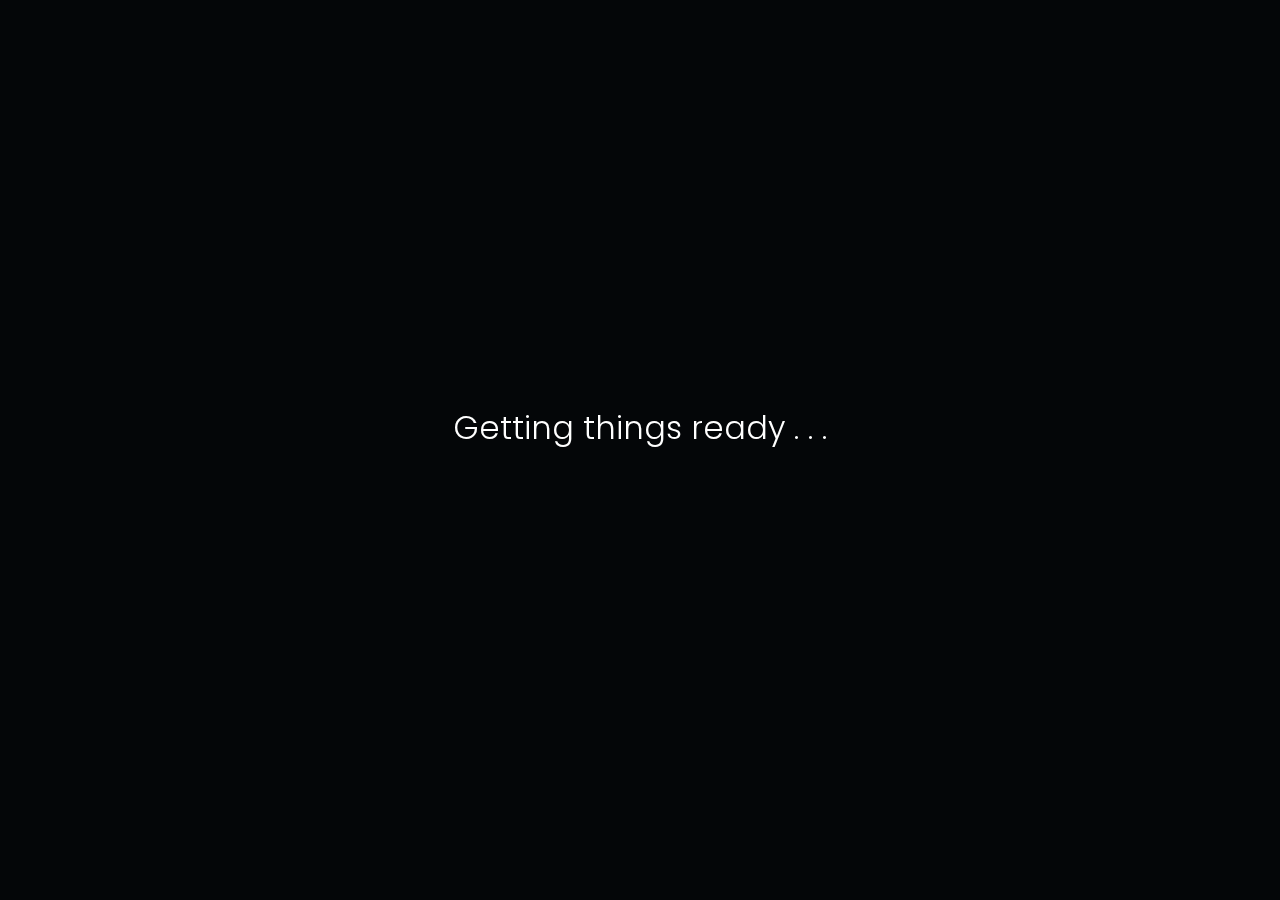
==== commit 42c94c57: "added the page loader function" ====
--- a/index.html
+++ b/index.html
@@ -147,6 +147,12 @@
             </nav>
         </div>
     </header>
+    <div id="loading-page">
+        <div class="loading-container">
+            <p>Getting things ready . . .</p>
+            <div id="hala"><span>Ya</span><span class="gradiant-font">Hala!</span></div>
+        </div>
+    </div>
     <main>
         <figure class="planet fader initial" id="planet">
             <svg width="100%" height="100%" viewBox="0 0 433 433" fill="none" xmlns="http://www.w3.org/2000/svg">
--- a/statics/mutual.css
+++ b/statics/mutual.css
@@ -218,6 +218,11 @@
     opacity: 0;
 }
 
+#loading-page.hide {
+    transform: translateY(-200%);
+    transition: all 3s ease;
+}
+
 .loading-container {
     display: -webkit-flex;
     display: flex;
@@ -236,14 +241,18 @@
     color: white;
     font-size: var(--h1-fs);
     font-weight: 300;
-}
-
-#loading-page.done p {
-    opacity: 0;
     -o-transition:  all 0.5s ease;
     -moz-transition:  all 0.5s ease;
     -webkit-transition:  all 0.5s ease;
     transition: all 0.5s ease;
+}
+
+#loading-page.done p {
+    opacity: 0;
+}
+
+#loading-page.hide p {
+    opacity: 0;
 }
 
 #hala {
@@ -266,6 +275,7 @@
 
 #hala span {
     display: inline-block;
+    font-family: 'Orbitron', sans-serif;
     -o-transform: translateY(100%);
     -ms-transform: translateY(100%);
     -moz-transform: translateY(100%);
@@ -304,6 +314,8 @@
     transition-delay: 0.55s;
     opacity: 1;
 }
+
+/* Sections Shape Divider */
 
 .shape-divider-top,
 .shape-divider-bottom {
--- a/statics/index.css
+++ b/statics/index.css
@@ -611,6 +611,7 @@
     -moz-transition: all 1s ease-out;
     -webkit-transition: all 1s ease-out;
     transition: all 1s ease-out;
+    overflow: visible;
 }
 
 .services-container {
@@ -662,26 +663,17 @@
 }
 
 #section-3.idle .services-container::before {
-    -o-animation: services_before 2s cubic-bezier(.7, 0, .2, 1) 0.3s;
-    -moz-animation: services_before 2s cubic-bezier(.7, 0, .2, 1) 0.3s;
-    -webkit-animation: services_before 2s cubic-bezier(.7, 0, .2, 1) 0.3s;
-    animation: services_before 2s cubic-bezier(.7, 0, .2, 1) 0.3s;
+    -o-animation: services_before 1.5s cubic-bezier(.7, 0, .2, 1);
+    -moz-animation: services_before 1.5s cubic-bezier(.7, 0, .2, 1);
+    -webkit-animation: services_before 1.5s cubic-bezier(.7, 0, .2, 1);
+    animation: services_before 1.5s cubic-bezier(.7, 0, .2, 1);
 }
 
 #section-3.idle .services-container::after {
-    -o-animation: services_after 1.5s cubic-bezier(.7, 0, .2, 1) 0.3s;
-    -moz-animation: services_after 1.5s cubic-bezier(.7, 0, .2, 1) 0.3s;
-    -webkit-animation: services_after 1.5s cubic-bezier(.7, 0, .2, 1) 0.3s;
-    animation: services_after 1.5s cubic-bezier(.7, 0, .2, 1) 0.3s;
-}
-
-@keyframes services_before {
-    0% {
-        transform: translate(-50%, -25%);
-    }
-    100% {
-        transform: translate(-50%, 0%);
-    }
+    -o-animation: services_after 1.5s cubic-bezier(.7, 0, .2, 1);
+    -moz-animation: services_after 1.5s cubic-bezier(.7, 0, .2, 1);
+    -webkit-animation: services_after 1.5s cubic-bezier(.7, 0, .2, 1);
+    animation: services_after 1.5s cubic-bezier(.7, 0, .2, 1);
 }
 
 @-o-keyframes services_before {
@@ -717,14 +709,15 @@
     }
 }
 
-@keyframes services_after {
+@keyframes services_before {
     0% {
-        transform: translate(-50%, 20%);
+        transform: translate(-50%, -25%);
     }
     100% {
         transform: translate(-50%, 0%);
     }
 }
+
 
 @-o-keyframes services_after {
     0% {
@@ -753,6 +746,14 @@
     }
     100% {
         -webkit-transform: translate(-50%, 0%);
+        transform: translate(-50%, 0%);
+    }
+}
+@keyframes services_after {
+    0% {
+        transform: translate(-50%, 20%);
+    }
+    100% {
         transform: translate(-50%, 0%);
     }
 }
